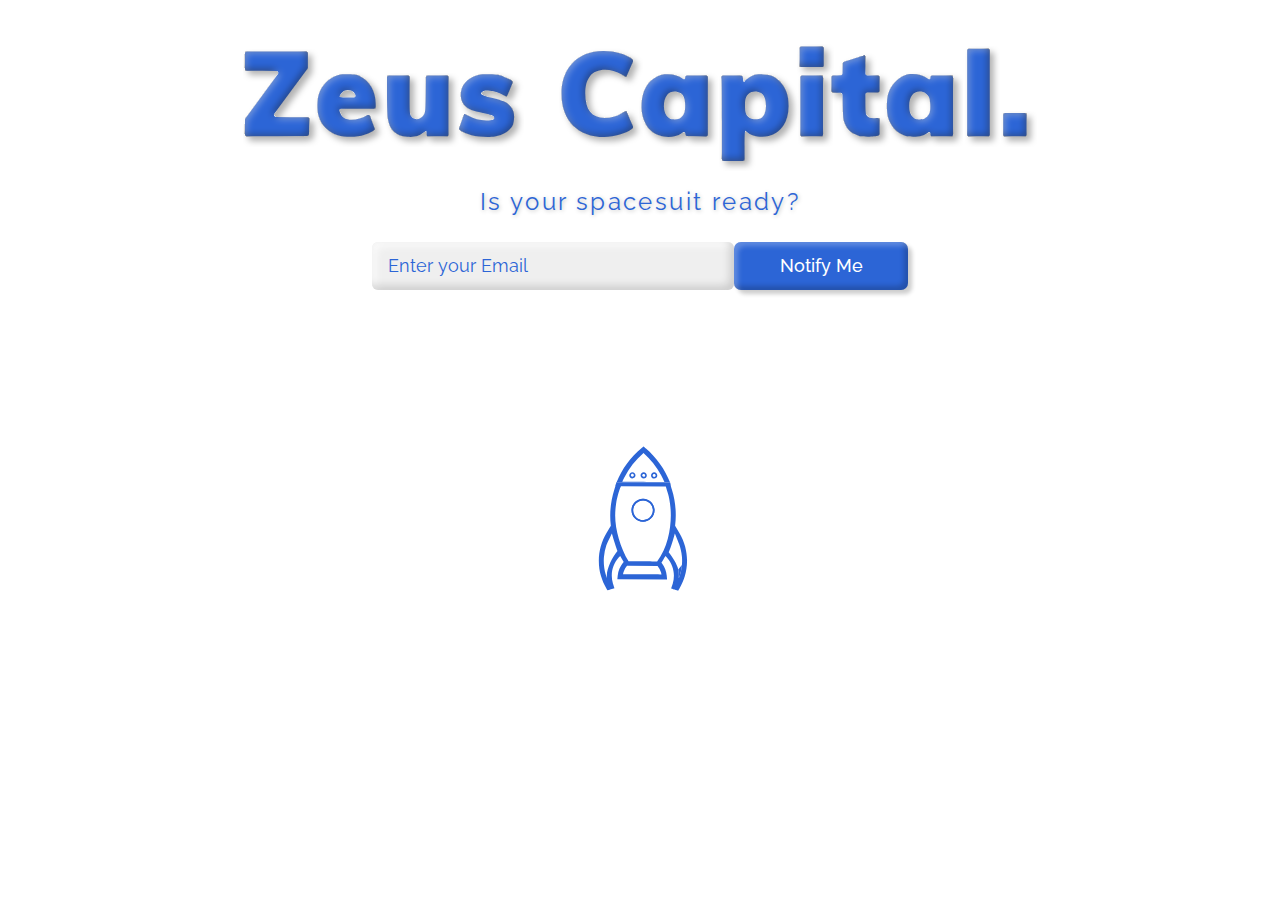
==== _freedom/index.html @ 9da38e13 "Firebase Files Live Host" ====
<!DOCTYPE html>
<html lang="en">
<head>
    <meta charset="UTF-8">
    <meta http-equiv="X-UA-Compatible" content="IE=edge">
    <meta name="viewport" content="width=device-width, initial-scale=1.0">
    <link rel="shortcut icon" href="./assets/Group35.png" type="image/x-icon">
    <link rel="preload" href="./css/main.css" as="style">
    <link rel="preload" href="./js/animation.js" as="script">
    <link rel="stylesheet" href="./css/main.css">
    <title>Zeus capital</title>
</head>
<body>
    <div class="main-content">
        <div class="zeus-container">
            <svg id="zeus-svg" width="315" height="285" viewBox="0 0 315 285" fill="none" xmlns="http://www.w3.org/2000/svg">
                <path d="M81.0635 186.89L66.1123 168.735L54.365 153.784L0.967896 87.5712L63.9764 1.06794L249.798 0L263.681 19.2229L275.429 36.31L311.739 87.5712L230.575 187.958L215.624 207.181L156.887 279.801L97.0826 207.181L81.0635 186.89Z" fill="white"/>
                <g filter="url(#filter0_dii_10_406)">
                <path d="M55.6744 92.7439L81.4701 124.559C82.6415 126.003 82.5968 128.083 81.3645 129.476L63.7704 149.365C62.2097 151.129 59.4372 151.066 57.9586 149.233L13.2393 93.7808C12.1589 92.4411 12.1123 90.5431 13.1255 89.1519L68.5424 13.0711C69.2541 12.0941 70.3875 11.5134 71.5962 11.5064L239.551 10.5412C240.78 10.5341 241.937 11.1216 242.657 12.1183L252.474 25.7112C253.557 27.211 253.405 29.2726 252.112 30.5967L139.939 145.528C137.622 147.903 139.242 151.899 142.558 151.989L204.042 153.674C205.247 153.707 206.396 153.167 207.14 152.219L254.564 91.7766C255.607 90.4477 255.649 88.5906 254.667 87.2162L243.345 71.3652C242.281 69.8755 242.428 67.8391 243.696 66.5185L262.023 47.4284C263.677 45.7051 266.492 45.9148 267.873 47.8642L297.123 89.1588C298.108 90.5494 298.048 92.4253 296.977 93.7505L224.886 182.915C224.158 183.816 223.059 184.336 221.9 184.328L87.2541 183.366C86.1267 183.358 85.0609 182.85 84.3441 181.98L73.8273 169.209C72.5892 167.706 72.6862 165.511 74.052 164.122L184.776 51.568C187.143 49.1621 185.438 45.0946 182.064 45.0946H87.4633C86.2177 45.0946 85.051 45.7042 84.3397 46.7267L55.5064 88.1746C54.5389 89.5653 54.6074 91.4281 55.6744 92.7439Z" fill="#2C65D6"/>
                <path d="M142.652 202.117H108.351C105.136 202.117 103.37 205.858 105.414 208.341L152.628 265.672C154.159 267.531 157.01 267.518 158.524 265.646L204.895 208.315C206.907 205.827 205.136 202.117 201.936 202.117H168.305C167.137 202.117 166.034 202.653 165.313 203.571L158.55 212.179C157.037 214.104 154.126 214.12 152.592 212.212L145.618 203.538C144.895 202.639 143.805 202.117 142.652 202.117Z" fill="#2C65D6"/>
                </g>
                <defs>
                <filter id="filter0_dii_10_406" x="4.78608" y="2.93104" width="310.16" height="281.25" filterUnits="userSpaceOnUse" color-interpolation-filters="sRGB">
                <feFlood flood-opacity="0" result="BackgroundImageFix"/>
                <feColorMatrix in="SourceAlpha" type="matrix" values="0 0 0 0 0 0 0 0 0 0 0 0 0 0 0 0 0 0 127 0" result="hardAlpha"/>
                <feOffset dx="5.70753" dy="5.70753"/>
                <feGaussianBlur stdDeviation="5.70753"/>
                <feComposite in2="hardAlpha" operator="out"/>
                <feColorMatrix type="matrix" values="0 0 0 0 0 0 0 0 0 0 0 0 0 0 0 0 0 0 0.47 0"/>
                <feBlend mode="normal" in2="BackgroundImageFix" result="effect1_dropShadow_10_406"/>
                <feBlend mode="normal" in="SourceGraphic" in2="effect1_dropShadow_10_406" result="shape"/>
                <feColorMatrix in="SourceAlpha" type="matrix" values="0 0 0 0 0 0 0 0 0 0 0 0 0 0 0 0 0 0 127 0" result="hardAlpha"/>
                <feOffset dx="7.61003" dy="7.61003"/>
                <feGaussianBlur stdDeviation="3.80502"/>
                <feComposite in2="hardAlpha" operator="arithmetic" k2="-1" k3="1"/>
                <feColorMatrix type="matrix" values="0 0 0 0 1 0 0 0 0 1 0 0 0 0 1 0 0 0 0.43 0"/>
                <feBlend mode="normal" in2="shape" result="effect2_innerShadow_10_406"/>
                <feColorMatrix in="SourceAlpha" type="matrix" values="0 0 0 0 0 0 0 0 0 0 0 0 0 0 0 0 0 0 127 0" result="hardAlpha"/>
                <feOffset dx="-7.61003" dy="-7.61003"/>
                <feGaussianBlur stdDeviation="3.80502"/>
                <feComposite in2="hardAlpha" operator="arithmetic" k2="-1" k3="1"/>
                <feColorMatrix type="matrix" values="0 0 0 0 0 0 0 0 0 0 0 0 0 0 0 0 0 0 0.25 0"/>
                <feBlend mode="normal" in2="effect2_innerShadow_10_406" result="effect3_innerShadow_10_406"/>
                </filter>
                </defs>
            </svg>
        </div>
        <div class="text-part">
            <div class="logo">
                <svg id="capital" width="807" height="129" viewBox="0 0 807 129" fill="none" xmlns="http://www.w3.org/2000/svg">
                    <g filter="url(#filter0_dii_2_280)">
                    <path d="M565.808 13.0613V21.4756C565.808 22.5802 566.703 23.4756 567.808 23.4756H578.017H588.227C589.332 23.4756 590.227 22.5802 590.227 21.4756V13.0613V4.64707C590.227 3.5425 589.332 2.64707 588.227 2.64707H578.017H567.808C566.703 2.64707 565.808 3.5425 565.808 4.64707V13.0613Z" fill="#2C65D6"/>
                    </g>
                    <g filter="url(#filter1_dii_2_280)">
                    <path d="M736.025 49.3314V91.8613C736.025 92.9659 736.921 93.8613 738.025 93.8613H747.517H757.009C758.113 93.8613 759.009 92.9659 759.009 91.8613V49.3314V6.80147C759.009 5.69689 758.113 4.80146 757.009 4.80146H747.517H738.025C736.921 4.80146 736.025 5.69689 736.025 6.80146V49.3314Z" fill="#2C65D6"/>
                    </g>
                    <g filter="url(#filter2_dii_2_280)">
                    <path d="M355.726 8.10387C335.759 12.3414 323.765 28.286 323.765 50.4791C323.765 77.628 340.499 94.5781 367.289 94.5781C377.201 94.5781 389.985 90.7715 395.3 86.1749L395.709 85.8401C396.402 85.2734 396.634 84.3155 396.277 83.4947L393.289 76.6225C391.35 72.0977 389.626 68.2911 389.482 68.1475C389.339 68.0038 387.328 69.0093 385.029 70.374C379.499 73.7496 374.184 75.1861 367.576 75.1861C354.361 75.1861 347.897 66.9983 347.897 50.4073C347.897 42.2914 349.19 37.4793 352.494 32.9544C358.383 24.7667 372.891 23.9766 385.101 31.0871C386.688 32.0293 388.138 32.8004 388.931 33.1638C389.324 33.3441 389.652 33.1741 389.831 32.7798C390.402 31.5153 391.78 28.4301 393.289 24.9103L396.277 18.0381C396.634 17.2174 396.402 16.2595 395.709 15.6928L395.3 15.3579C387.04 8.46298 369.444 5.23097 355.726 8.10387Z" fill="#2C65D6"/>
                    </g>
                    <g filter="url(#filter3_dii_2_280)">
                    <path d="M2 17.3704V25.0824C2 26.1807 2.88571 27.0735 3.984 27.0823L19.9556 27.2101L34.0167 27.3788C35.6449 27.3983 36.5686 29.2515 35.604 30.5634L19.9556 51.8452L2.45295 75.7444C2.20515 76.0828 2.06999 76.4905 2.06658 76.9098L2 85.099V91.8525C2 92.9605 2.90082 93.8574 4.00883 93.8525L34.5356 93.7177L65.0573 93.5151C66.1389 93.5079 67.0189 92.642 67.0435 91.5606L67.2148 84.0216L67.3845 76.499C67.4097 75.383 66.5164 74.4624 65.4001 74.4539L48.3973 74.3256L33.3434 74.1545C31.7128 74.136 30.7886 72.2786 31.7572 70.9667L47.6791 49.4032L65.5309 25.2259C65.7849 24.8819 65.922 24.4655 65.922 24.0379V16.2212V9.67436C65.922 8.56979 65.0266 7.67436 63.922 7.67436H33.961H4C2.89543 7.67436 2 8.56979 2 9.67436V17.3704Z" fill="#2C65D6"/>
                    </g>
                    <g filter="url(#filter4_dii_2_280)">
                    <path d="M620.607 14.9287L611.019 18.0828C610.221 18.3453 609.672 19.0781 609.645 19.9175L609.475 25.1275L609.32 29.8743C609.286 30.9229 608.447 31.7668 607.399 31.8076L603.729 31.9506L600.05 32.0921C598.976 32.1334 598.127 33.016 598.127 34.0906V40.713V47.3353C598.127 48.4099 598.976 49.2925 600.05 49.3338L603.729 49.4753L607.387 49.6178C608.44 49.6589 609.281 50.5101 609.309 51.5637L609.619 63.337C609.978 76.1214 610.121 77.2706 611.845 80.9335C614.502 86.6793 617.016 89.1931 622.403 91.8506C626.928 94.0771 627.574 94.2207 635.116 94.2207C639.497 94.1489 643.878 93.7898 645.027 93.287L645.779 92.953C646.501 92.632 646.966 91.9158 646.966 91.1254V83.591V77.1043C646.966 75.8489 645.823 74.9039 644.59 75.14L643.591 75.3314C639.209 76.1214 634.613 74.6132 633.392 71.8839C632.961 70.8066 632.602 65.9945 632.602 59.7459V51.3317C632.602 50.2271 633.497 49.3317 634.602 49.3317H639.784H644.966C646.071 49.3317 646.966 48.4362 646.966 47.3317V40.713V34.0943C646.966 32.9897 646.071 32.0943 644.966 32.0943H639.784H634.602C633.497 32.0943 632.602 31.1988 632.602 30.0943V21.68C632.602 15.9342 632.386 11.2657 632.099 11.3376C631.74 11.4094 626.64 12.9895 620.607 14.9287Z" fill="#2C65D6"/>
                    </g>
                    <g filter="url(#filter5_dii_2_280)">
                    <path d="M95.5124 32.0214C86.6783 35.3253 80.5015 41.5738 77.2695 50.5516C75.2585 56.2256 75.1149 67.2863 76.9822 73.3912C79.7833 82.7281 86.7501 89.6231 96.4461 92.6396C103.987 95.0098 115.982 94.8661 123.451 92.2805C129.844 90.054 134.368 87.5402 133.937 86.3911C133.794 85.9601 132.429 82.2972 130.921 78.3469L129.127 73.4005C128.686 72.1863 127.228 71.7018 126.148 72.4111L125.75 72.673C119.573 76.9105 108.153 78.3469 103.269 75.474C100.684 73.9658 98.7444 71.1647 97.9544 67.789C97.7332 66.7939 98.4905 65.8498 99.51 65.8498H116.197H132.871C133.976 65.8498 134.871 64.9544 134.871 63.8498V60.6068C134.871 48.2533 128.838 37.6954 119.142 33.027C115.623 31.375 114.043 31.0159 107.219 30.8723C100.755 30.6568 98.6008 30.8723 95.5124 32.0214ZM112.391 48.8279C113.253 49.6898 114.186 51.2699 114.402 52.3472C114.657 53.3687 113.885 54.3582 112.832 54.3582H106.573C101.043 54.3582 98.2417 54.0709 98.2417 53.5682C98.2417 51.9163 100.755 48.6124 102.838 47.5351C105.711 46.0986 110.308 46.6732 112.391 48.8279Z" fill="#2C65D6"/>
                    </g>
                    <g filter="url(#filter6_dii_2_280)">
                    <path d="M237.434 32.0212C232.263 33.745 229.031 35.756 225.799 39.2753C219.407 46.3857 219.981 58.6674 227.02 63.9822C230.467 66.6397 233.771 67.8607 242.821 69.8717C252.301 71.9545 254.528 72.7446 255.174 74.3247C256.108 76.6948 253.666 77.7003 247.058 77.6285C240.02 77.5567 234.92 76.2639 229.031 73.0319C227.322 72.0635 225.839 71.3211 225.263 71.0911C225.098 71.0252 224.968 71.0917 224.896 71.2541C223.978 73.3224 219.622 85.7075 219.622 86.3909C219.622 87.6837 226.876 91.3466 232.335 92.7112C238.655 94.3632 250.003 94.9377 255.964 93.9322C264.655 92.4239 270.975 88.4737 273.992 82.7997C275.5 79.855 276.003 72.9601 274.925 69.1535C273.776 64.9159 270.041 60.6784 265.804 58.6674C263.865 57.7337 258.047 55.9381 252.732 54.6453C241.672 51.9161 239.876 50.6951 243.683 48.1813C245.191 47.1758 246.627 47.0321 250.937 47.3913C255.964 47.7504 259.699 49.115 267.815 53.4243C268.102 53.568 269.682 50.2642 271.334 46.0266L273.875 39.7049C274.201 38.8937 273.962 37.9648 273.285 37.4112L272.843 37.0488C271.981 36.3306 268.605 34.7505 265.373 33.4577C260.13 31.3748 258.55 31.1594 250.506 30.8721C243.18 30.6566 240.81 30.8721 237.434 32.0212Z" fill="#2C65D6"/>
                    </g>
                    <g filter="url(#filter7_dii_2_280)">
                    <path d="M420.581 33.3847C411.244 38.1968 406.001 47.3901 405.139 60.4617C404.421 71.7379 408.156 82.2958 414.835 88.1852C423.095 95.4393 437.029 96.5884 445.863 90.6272L447.171 89.7464C448.16 89.0799 449.501 89.7254 449.598 90.9145L449.663 91.7008C449.748 92.7229 450.593 93.5149 451.618 93.5344L461.161 93.7155L470.399 93.8921C471.518 93.9135 472.437 93.012 472.437 91.8924V62.9755V34.0919C472.437 32.9873 471.542 32.0919 470.437 32.0919H460.946H451.454C450.349 32.0919 449.454 32.9873 449.454 34.0919V34.6775C449.454 35.7065 448.274 36.2893 447.457 35.6643L447.012 35.3239C442.846 32.1637 437.891 30.6554 431.57 30.6554C426.399 30.6554 425.393 30.8709 420.581 33.3847ZM444.642 49.9038C447.802 51.7712 449.454 56.0806 449.454 62.4728C449.454 68.9368 448.377 71.9533 445.216 74.6826C443.277 76.3345 442.2 76.6218 438.681 76.6218C435.018 76.6218 434.084 76.3345 432.001 74.4671C426.758 69.9423 426.327 57.3016 431.211 51.4839C434.299 47.821 439.973 47.1746 444.642 49.9038Z" fill="#2C65D6"/>
                    </g>
                    <g filter="url(#filter8_dii_2_280)">
                    <path d="M519.05 31.6629C515.603 32.9557 510.719 36.2595 510.216 37.5523C509.641 39.1324 508.349 38.7015 508.349 36.9059C508.349 36.0441 508.133 34.6076 507.918 33.6739C507.487 32.0938 507.271 32.0938 496.642 32.0938H488.196C486.971 32.0938 486.034 33.1842 486.218 34.3947L486.371 35.3977C486.586 37.2651 486.802 56.8008 486.802 78.8503V116.999C486.802 118.104 487.697 118.999 488.802 118.999H498.293H507.785C508.89 118.999 509.785 118.104 509.785 116.999V103.557C509.785 95.0821 510.072 88.1154 510.36 88.1154C510.719 88.1154 511.581 88.7618 512.227 89.48C515.962 93.5739 526.448 95.5131 534.205 93.5739C547.061 90.3419 554.387 79.353 554.53 63.3366C554.602 52.3478 552.017 45.0219 545.84 38.4142C540.669 32.8839 536.647 31.1601 528.459 30.8728C523.862 30.7292 520.774 31.0165 519.05 31.6629ZM526.52 49.9058C533.343 53.9279 533.271 71.9553 526.376 75.4746C523.359 77.0547 517.829 76.9111 515.028 75.1873C511.293 72.9608 510.216 70.0161 510.216 62.6184C510.216 55.8671 511.006 53.2096 513.951 50.5522C517.039 47.7511 522.354 47.4638 526.52 49.9058Z" fill="#2C65D6"/>
                    </g>
                    <g filter="url(#filter9_dii_2_280)">
                    <path d="M672.319 31.9506C664.705 35.039 658.385 42.2212 655.728 50.7681C654.004 56.4421 654.076 69.8729 655.871 75.1877C658.601 83.4473 663.413 88.9777 670.667 92.3533C673.971 93.8616 675.694 94.2207 681.081 94.2207C688.048 94.2207 692.07 93.0715 696.379 89.8395L696.414 89.8127C697.334 89.0939 698.678 89.7494 698.678 90.9169V91.8616C698.678 92.9662 699.573 93.8616 700.678 93.8616H710.169H719.661C720.765 93.8616 721.661 92.9662 721.661 91.8616V62.9779V34.0943C721.661 32.9897 720.765 32.0943 719.661 32.0943H710.169H700.678C699.573 32.0943 698.678 32.9897 698.678 34.0943V34.6799C698.678 35.7089 697.498 36.2917 696.681 35.6667L696.236 35.3263C690.274 30.7296 679.142 29.2214 672.319 31.9506ZM693.578 49.9781C697.241 52.5637 698.175 54.7183 698.534 61.1105C698.893 68.3646 698.031 71.453 694.655 74.4695C692.501 76.3369 691.639 76.6242 687.904 76.6242C684.169 76.6242 683.307 76.3369 681.153 74.3977C678.136 71.8121 677.131 68.6519 677.131 62.2597C677.203 52.851 682.015 47.3206 689.341 48.3261C690.705 48.5416 692.644 49.2598 693.578 49.9781Z" fill="#2C65D6"/>
                    </g>
                    <g filter="url(#filter10_dii_2_280)">
                    <path d="M146.363 51.2699C146.363 61.8996 146.722 72.6012 147.153 75.1149C149.093 87.3966 155.126 93.2142 166.976 94.2915C173.512 94.9379 178.612 93.717 182.705 90.5568C184.429 89.1921 186.009 88.1148 186.225 88.1148C186.44 88.1148 186.584 89.4076 186.584 90.9877V91.8606C186.584 92.9652 187.479 93.8606 188.584 93.8606H197.716H206.849C207.953 93.8606 208.849 92.9652 208.849 91.8606V62.9769V34.0933C208.849 32.9887 207.953 32.0933 206.849 32.0933H197.429H187.914C186.819 32.0933 185.927 32.9745 185.914 34.0699L185.722 50.5517C185.507 67.6454 185.363 69.2973 184.07 71.5956C180.766 77.2696 173.153 78.1315 170.639 73.0321C169.49 70.8056 169.346 68.1482 169.346 51.2699V34.0933C169.346 32.9887 168.451 32.0933 167.346 32.0933H157.855H148.363C147.259 32.0933 146.363 32.9887 146.363 34.0933V51.2699Z" fill="#2C65D6"/>
                    </g>
                    <g filter="url(#filter11_dii_2_280)">
                    <path d="M566.524 62.9777V91.8613C566.524 92.9659 567.42 93.8613 568.524 93.8613H578.016H587.508C588.612 93.8613 589.508 92.9659 589.508 91.8613V62.9777V34.094C589.508 32.9894 588.612 32.094 587.508 32.094H578.016H568.524C567.42 32.094 566.524 32.9894 566.524 34.094V62.9777Z" fill="#2C65D6"/>
                    </g>
                    <g filter="url(#filter12_dii_2_280)">
                    <path d="M772.656 82.0106V91.8613C772.656 92.9659 773.552 93.8613 774.656 93.8613H784.507H794.358C795.462 93.8613 796.358 92.9659 796.358 91.8613V82.0106V72.1599C796.358 71.0553 795.462 70.1599 794.358 70.1599H784.507H774.656C773.552 70.1599 772.656 71.0553 772.656 72.1599V82.0106Z" fill="#2C65D6"/>
                    </g>
                    <defs>
                    <filter id="filter0_dii_2_280" x="563.808" y="0.647095" width="36.4197" height="32.8285" filterUnits="userSpaceOnUse" color-interpolation-filters="sRGB">
                    <feFlood flood-opacity="0" result="BackgroundImageFix"/>
                    <feColorMatrix in="SourceAlpha" type="matrix" values="0 0 0 0 0 0 0 0 0 0 0 0 0 0 0 0 0 0 127 0" result="hardAlpha"/>
                    <feOffset dx="4" dy="4"/>
                    <feGaussianBlur stdDeviation="3"/>
                    <feComposite in2="hardAlpha" operator="out"/>
                    <feColorMatrix type="matrix" values="0 0 0 0 0 0 0 0 0 0 0 0 0 0 0 0 0 0 0.3 0"/>
                    <feBlend mode="normal" in2="BackgroundImageFix" result="effect1_dropShadow_2_280"/>
                    <feBlend mode="normal" in="SourceGraphic" in2="effect1_dropShadow_2_280" result="shape"/>
                    <feColorMatrix in="SourceAlpha" type="matrix" values="0 0 0 0 0 0 0 0 0 0 0 0 0 0 0 0 0 0 127 0" result="hardAlpha"/>
                    <feOffset dx="2" dy="2"/>
                    <feGaussianBlur stdDeviation="4"/>
                    <feComposite in2="hardAlpha" operator="arithmetic" k2="-1" k3="1"/>
                    <feColorMatrix type="matrix" values="0 0 0 0 1 0 0 0 0 1 0 0 0 0 1 0 0 0 0.4 0"/>
                    <feBlend mode="normal" in2="shape" result="effect2_innerShadow_2_280"/>
                    <feColorMatrix in="SourceAlpha" type="matrix" values="0 0 0 0 0 0 0 0 0 0 0 0 0 0 0 0 0 0 127 0" result="hardAlpha"/>
                    <feOffset dx="-2" dy="-2"/>
                    <feGaussianBlur stdDeviation="4"/>
                    <feComposite in2="hardAlpha" operator="arithmetic" k2="-1" k3="1"/>
                    <feColorMatrix type="matrix" values="0 0 0 0 0 0 0 0 0 0 0 0 0 0 0 0 0 0 0.4 0"/>
                    <feBlend mode="normal" in2="effect2_innerShadow_2_280" result="effect3_innerShadow_2_280"/>
                    </filter>
                    <filter id="filter1_dii_2_280" x="734.025" y="2.80151" width="34.9832" height="101.06" filterUnits="userSpaceOnUse" color-interpolation-filters="sRGB">
                    <feFlood flood-opacity="0" result="BackgroundImageFix"/>
                    <feColorMatrix in="SourceAlpha" type="matrix" values="0 0 0 0 0 0 0 0 0 0 0 0 0 0 0 0 0 0 127 0" result="hardAlpha"/>
                    <feOffset dx="4" dy="4"/>
                    <feGaussianBlur stdDeviation="3"/>
                    <feComposite in2="hardAlpha" operator="out"/>
                    <feColorMatrix type="matrix" values="0 0 0 0 0 0 0 0 0 0 0 0 0 0 0 0 0 0 0.3 0"/>
                    <feBlend mode="normal" in2="BackgroundImageFix" result="effect1_dropShadow_2_280"/>
                    <feBlend mode="normal" in="SourceGraphic" in2="effect1_dropShadow_2_280" result="shape"/>
                    <feColorMatrix in="SourceAlpha" type="matrix" values="0 0 0 0 0 0 0 0 0 0 0 0 0 0 0 0 0 0 127 0" result="hardAlpha"/>
                    <feOffset dx="2" dy="2"/>
                    <feGaussianBlur stdDeviation="4"/>
                    <feComposite in2="hardAlpha" operator="arithmetic" k2="-1" k3="1"/>
                    <feColorMatrix type="matrix" values="0 0 0 0 1 0 0 0 0 1 0 0 0 0 1 0 0 0 0.4 0"/>
                    <feBlend mode="normal" in2="shape" result="effect2_innerShadow_2_280"/>
                    <feColorMatrix in="SourceAlpha" type="matrix" values="0 0 0 0 0 0 0 0 0 0 0 0 0 0 0 0 0 0 127 0" result="hardAlpha"/>
                    <feOffset dx="-2" dy="-2"/>
                    <feGaussianBlur stdDeviation="4"/>
                    <feComposite in2="hardAlpha" operator="arithmetic" k2="-1" k3="1"/>
                    <feColorMatrix type="matrix" values="0 0 0 0 0 0 0 0 0 0 0 0 0 0 0 0 0 0 0.4 0"/>
                    <feBlend mode="normal" in2="effect2_innerShadow_2_280" result="effect3_innerShadow_2_280"/>
                    </filter>
                    <filter id="filter2_dii_2_280" x="321.765" y="5.05566" width="84.678" height="99.5225" filterUnits="userSpaceOnUse" color-interpolation-filters="sRGB">
                    <feFlood flood-opacity="0" result="BackgroundImageFix"/>
                    <feColorMatrix in="SourceAlpha" type="matrix" values="0 0 0 0 0 0 0 0 0 0 0 0 0 0 0 0 0 0 127 0" result="hardAlpha"/>
                    <feOffset dx="4" dy="4"/>
                    <feGaussianBlur stdDeviation="3"/>
                    <feComposite in2="hardAlpha" operator="out"/>
                    <feColorMatrix type="matrix" values="0 0 0 0 0 0 0 0 0 0 0 0 0 0 0 0 0 0 0.3 0"/>
                    <feBlend mode="normal" in2="BackgroundImageFix" result="effect1_dropShadow_2_280"/>
                    <feBlend mode="normal" in="SourceGraphic" in2="effect1_dropShadow_2_280" result="shape"/>
                    <feColorMatrix in="SourceAlpha" type="matrix" values="0 0 0 0 0 0 0 0 0 0 0 0 0 0 0 0 0 0 127 0" result="hardAlpha"/>
                    <feOffset dx="2" dy="2"/>
                    <feGaussianBlur stdDeviation="4"/>
                    <feComposite in2="hardAlpha" operator="arithmetic" k2="-1" k3="1"/>
                    <feColorMatrix type="matrix" values="0 0 0 0 1 0 0 0 0 1 0 0 0 0 1 0 0 0 0.4 0"/>
                    <feBlend mode="normal" in2="shape" result="effect2_innerShadow_2_280"/>
                    <feColorMatrix in="SourceAlpha" type="matrix" values="0 0 0 0 0 0 0 0 0 0 0 0 0 0 0 0 0 0 127 0" result="hardAlpha"/>
                    <feOffset dx="-2" dy="-2"/>
                    <feGaussianBlur stdDeviation="4"/>
                    <feComposite in2="hardAlpha" operator="arithmetic" k2="-1" k3="1"/>
                    <feColorMatrix type="matrix" values="0 0 0 0 0 0 0 0 0 0 0 0 0 0 0 0 0 0 0.4 0"/>
                    <feBlend mode="normal" in2="effect2_innerShadow_2_280" result="effect3_innerShadow_2_280"/>
                    </filter>
                    <filter id="filter3_dii_2_280" x="0" y="5.67432" width="77.385" height="98.1782" filterUnits="userSpaceOnUse" color-interpolation-filters="sRGB">
                    <feFlood flood-opacity="0" result="BackgroundImageFix"/>
                    <feColorMatrix in="SourceAlpha" type="matrix" values="0 0 0 0 0 0 0 0 0 0 0 0 0 0 0 0 0 0 127 0" result="hardAlpha"/>
                    <feOffset dx="4" dy="4"/>
                    <feGaussianBlur stdDeviation="3"/>
                    <feComposite in2="hardAlpha" operator="out"/>
                    <feColorMatrix type="matrix" values="0 0 0 0 0 0 0 0 0 0 0 0 0 0 0 0 0 0 0.3 0"/>
                    <feBlend mode="normal" in2="BackgroundImageFix" result="effect1_dropShadow_2_280"/>
                    <feBlend mode="normal" in="SourceGraphic" in2="effect1_dropShadow_2_280" result="shape"/>
                    <feColorMatrix in="SourceAlpha" type="matrix" values="0 0 0 0 0 0 0 0 0 0 0 0 0 0 0 0 0 0 127 0" result="hardAlpha"/>
                    <feOffset dx="2" dy="2"/>
                    <feGaussianBlur stdDeviation="4"/>
                    <feComposite in2="hardAlpha" operator="arithmetic" k2="-1" k3="1"/>
                    <feColorMatrix type="matrix" values="0 0 0 0 1 0 0 0 0 1 0 0 0 0 1 0 0 0 0.4 0"/>
                    <feBlend mode="normal" in2="shape" result="effect2_innerShadow_2_280"/>
                    <feColorMatrix in="SourceAlpha" type="matrix" values="0 0 0 0 0 0 0 0 0 0 0 0 0 0 0 0 0 0 127 0" result="hardAlpha"/>
                    <feOffset dx="-2" dy="-2"/>
                    <feGaussianBlur stdDeviation="4"/>
                    <feComposite in2="hardAlpha" operator="arithmetic" k2="-1" k3="1"/>
                    <feColorMatrix type="matrix" values="0 0 0 0 0 0 0 0 0 0 0 0 0 0 0 0 0 0 0.4 0"/>
                    <feBlend mode="normal" in2="effect2_innerShadow_2_280" result="effect3_innerShadow_2_280"/>
                    </filter>
                    <filter id="filter4_dii_2_280" x="596.127" y="9.33679" width="60.8394" height="94.8839" filterUnits="userSpaceOnUse" color-interpolation-filters="sRGB">
                    <feFlood flood-opacity="0" result="BackgroundImageFix"/>
                    <feColorMatrix in="SourceAlpha" type="matrix" values="0 0 0 0 0 0 0 0 0 0 0 0 0 0 0 0 0 0 127 0" result="hardAlpha"/>
                    <feOffset dx="4" dy="4"/>
                    <feGaussianBlur stdDeviation="3"/>
                    <feComposite in2="hardAlpha" operator="out"/>
                    <feColorMatrix type="matrix" values="0 0 0 0 0 0 0 0 0 0 0 0 0 0 0 0 0 0 0.3 0"/>
                    <feBlend mode="normal" in2="BackgroundImageFix" result="effect1_dropShadow_2_280"/>
                    <feBlend mode="normal" in="SourceGraphic" in2="effect1_dropShadow_2_280" result="shape"/>
                    <feColorMatrix in="SourceAlpha" type="matrix" values="0 0 0 0 0 0 0 0 0 0 0 0 0 0 0 0 0 0 127 0" result="hardAlpha"/>
                    <feOffset dx="2" dy="2"/>
                    <feGaussianBlur stdDeviation="4"/>
                    <feComposite in2="hardAlpha" operator="arithmetic" k2="-1" k3="1"/>
                    <feColorMatrix type="matrix" values="0 0 0 0 1 0 0 0 0 1 0 0 0 0 1 0 0 0 0.4 0"/>
                    <feBlend mode="normal" in2="shape" result="effect2_innerShadow_2_280"/>
                    <feColorMatrix in="SourceAlpha" type="matrix" values="0 0 0 0 0 0 0 0 0 0 0 0 0 0 0 0 0 0 127 0" result="hardAlpha"/>
                    <feOffset dx="-2" dy="-2"/>
                    <feGaussianBlur stdDeviation="4"/>
                    <feComposite in2="hardAlpha" operator="arithmetic" k2="-1" k3="1"/>
                    <feColorMatrix type="matrix" values="0 0 0 0 0 0 0 0 0 0 0 0 0 0 0 0 0 0 0.4 0"/>
                    <feBlend mode="normal" in2="effect2_innerShadow_2_280" result="effect3_innerShadow_2_280"/>
                    </filter>
                    <filter id="filter5_dii_2_280" x="73.667" y="28.798" width="71.2041" height="75.5253" filterUnits="userSpaceOnUse" color-interpolation-filters="sRGB">
                    <feFlood flood-opacity="0" result="BackgroundImageFix"/>
                    <feColorMatrix in="SourceAlpha" type="matrix" values="0 0 0 0 0 0 0 0 0 0 0 0 0 0 0 0 0 0 127 0" result="hardAlpha"/>
                    <feOffset dx="4" dy="4"/>
                    <feGaussianBlur stdDeviation="3"/>
                    <feComposite in2="hardAlpha" operator="out"/>
                    <feColorMatrix type="matrix" values="0 0 0 0 0 0 0 0 0 0 0 0 0 0 0 0 0 0 0.3 0"/>
                    <feBlend mode="normal" in2="BackgroundImageFix" result="effect1_dropShadow_2_280"/>
                    <feBlend mode="normal" in="SourceGraphic" in2="effect1_dropShadow_2_280" result="shape"/>
                    <feColorMatrix in="SourceAlpha" type="matrix" values="0 0 0 0 0 0 0 0 0 0 0 0 0 0 0 0 0 0 127 0" result="hardAlpha"/>
                    <feOffset dx="2" dy="2"/>
                    <feGaussianBlur stdDeviation="4"/>
                    <feComposite in2="hardAlpha" operator="arithmetic" k2="-1" k3="1"/>
                    <feColorMatrix type="matrix" values="0 0 0 0 1 0 0 0 0 1 0 0 0 0 1 0 0 0 0.4 0"/>
                    <feBlend mode="normal" in2="shape" result="effect2_innerShadow_2_280"/>
                    <feColorMatrix in="SourceAlpha" type="matrix" values="0 0 0 0 0 0 0 0 0 0 0 0 0 0 0 0 0 0 127 0" result="hardAlpha"/>
                    <feOffset dx="-2" dy="-2"/>
                    <feGaussianBlur stdDeviation="4"/>
                    <feComposite in2="hardAlpha" operator="arithmetic" k2="-1" k3="1"/>
                    <feColorMatrix type="matrix" values="0 0 0 0 0 0 0 0 0 0 0 0 0 0 0 0 0 0 0.4 0"/>
                    <feBlend mode="normal" in2="effect2_innerShadow_2_280" result="effect3_innerShadow_2_280"/>
                    </filter>
                    <filter id="filter6_dii_2_280" x="217.622" y="28.7979" width="67.8794" height="75.6318" filterUnits="userSpaceOnUse" color-interpolation-filters="sRGB">
                    <feFlood flood-opacity="0" result="BackgroundImageFix"/>
                    <feColorMatrix in="SourceAlpha" type="matrix" values="0 0 0 0 0 0 0 0 0 0 0 0 0 0 0 0 0 0 127 0" result="hardAlpha"/>
                    <feOffset dx="4" dy="4"/>
                    <feGaussianBlur stdDeviation="3"/>
                    <feComposite in2="hardAlpha" operator="out"/>
                    <feColorMatrix type="matrix" values="0 0 0 0 0 0 0 0 0 0 0 0 0 0 0 0 0 0 0.3 0"/>
                    <feBlend mode="normal" in2="BackgroundImageFix" result="effect1_dropShadow_2_280"/>
                    <feBlend mode="normal" in="SourceGraphic" in2="effect1_dropShadow_2_280" result="shape"/>
                    <feColorMatrix in="SourceAlpha" type="matrix" values="0 0 0 0 0 0 0 0 0 0 0 0 0 0 0 0 0 0 127 0" result="hardAlpha"/>
                    <feOffset dx="2" dy="2"/>
                    <feGaussianBlur stdDeviation="4"/>
                    <feComposite in2="hardAlpha" operator="arithmetic" k2="-1" k3="1"/>
                    <feColorMatrix type="matrix" values="0 0 0 0 1 0 0 0 0 1 0 0 0 0 1 0 0 0 0.4 0"/>
                    <feBlend mode="normal" in2="shape" result="effect2_innerShadow_2_280"/>
                    <feColorMatrix in="SourceAlpha" type="matrix" values="0 0 0 0 0 0 0 0 0 0 0 0 0 0 0 0 0 0 127 0" result="hardAlpha"/>
                    <feOffset dx="-2" dy="-2"/>
                    <feGaussianBlur stdDeviation="4"/>
                    <feComposite in2="hardAlpha" operator="arithmetic" k2="-1" k3="1"/>
                    <feColorMatrix type="matrix" values="0 0 0 0 0 0 0 0 0 0 0 0 0 0 0 0 0 0 0.4 0"/>
                    <feBlend mode="normal" in2="effect2_innerShadow_2_280" result="effect3_innerShadow_2_280"/>
                    </filter>
                    <filter id="filter7_dii_2_280" x="403.052" y="28.6554" width="79.3853" height="75.7977" filterUnits="userSpaceOnUse" color-interpolation-filters="sRGB">
                    <feFlood flood-opacity="0" result="BackgroundImageFix"/>
                    <feColorMatrix in="SourceAlpha" type="matrix" values="0 0 0 0 0 0 0 0 0 0 0 0 0 0 0 0 0 0 127 0" result="hardAlpha"/>
                    <feOffset dx="4" dy="4"/>
                    <feGaussianBlur stdDeviation="3"/>
                    <feComposite in2="hardAlpha" operator="out"/>
                    <feColorMatrix type="matrix" values="0 0 0 0 0 0 0 0 0 0 0 0 0 0 0 0 0 0 0.3 0"/>
                    <feBlend mode="normal" in2="BackgroundImageFix" result="effect1_dropShadow_2_280"/>
                    <feBlend mode="normal" in="SourceGraphic" in2="effect1_dropShadow_2_280" result="shape"/>
                    <feColorMatrix in="SourceAlpha" type="matrix" values="0 0 0 0 0 0 0 0 0 0 0 0 0 0 0 0 0 0 127 0" result="hardAlpha"/>
                    <feOffset dx="2" dy="2"/>
                    <feGaussianBlur stdDeviation="4"/>
                    <feComposite in2="hardAlpha" operator="arithmetic" k2="-1" k3="1"/>
                    <feColorMatrix type="matrix" values="0 0 0 0 1 0 0 0 0 1 0 0 0 0 1 0 0 0 0.4 0"/>
                    <feBlend mode="normal" in2="shape" result="effect2_innerShadow_2_280"/>
                    <feColorMatrix in="SourceAlpha" type="matrix" values="0 0 0 0 0 0 0 0 0 0 0 0 0 0 0 0 0 0 127 0" result="hardAlpha"/>
                    <feOffset dx="-2" dy="-2"/>
                    <feGaussianBlur stdDeviation="4"/>
                    <feComposite in2="hardAlpha" operator="arithmetic" k2="-1" k3="1"/>
                    <feColorMatrix type="matrix" values="0 0 0 0 0 0 0 0 0 0 0 0 0 0 0 0 0 0 0.4 0"/>
                    <feBlend mode="normal" in2="effect2_innerShadow_2_280" result="effect3_innerShadow_2_280"/>
                    </filter>
                    <filter id="filter8_dii_2_280" x="484.195" y="28.8365" width="80.3369" height="100.162" filterUnits="userSpaceOnUse" color-interpolation-filters="sRGB">
                    <feFlood flood-opacity="0" result="BackgroundImageFix"/>
                    <feColorMatrix in="SourceAlpha" type="matrix" values="0 0 0 0 0 0 0 0 0 0 0 0 0 0 0 0 0 0 127 0" result="hardAlpha"/>
                    <feOffset dx="4" dy="4"/>
                    <feGaussianBlur stdDeviation="3"/>
                    <feComposite in2="hardAlpha" operator="out"/>
                    <feColorMatrix type="matrix" values="0 0 0 0 0 0 0 0 0 0 0 0 0 0 0 0 0 0 0.3 0"/>
                    <feBlend mode="normal" in2="BackgroundImageFix" result="effect1_dropShadow_2_280"/>
                    <feBlend mode="normal" in="SourceGraphic" in2="effect1_dropShadow_2_280" result="shape"/>
                    <feColorMatrix in="SourceAlpha" type="matrix" values="0 0 0 0 0 0 0 0 0 0 0 0 0 0 0 0 0 0 127 0" result="hardAlpha"/>
                    <feOffset dx="2" dy="2"/>
                    <feGaussianBlur stdDeviation="4"/>
                    <feComposite in2="hardAlpha" operator="arithmetic" k2="-1" k3="1"/>
                    <feColorMatrix type="matrix" values="0 0 0 0 1 0 0 0 0 1 0 0 0 0 1 0 0 0 0.4 0"/>
                    <feBlend mode="normal" in2="shape" result="effect2_innerShadow_2_280"/>
                    <feColorMatrix in="SourceAlpha" type="matrix" values="0 0 0 0 0 0 0 0 0 0 0 0 0 0 0 0 0 0 127 0" result="hardAlpha"/>
                    <feOffset dx="-2" dy="-2"/>
                    <feGaussianBlur stdDeviation="4"/>
                    <feComposite in2="hardAlpha" operator="arithmetic" k2="-1" k3="1"/>
                    <feColorMatrix type="matrix" values="0 0 0 0 0 0 0 0 0 0 0 0 0 0 0 0 0 0 0.4 0"/>
                    <feBlend mode="normal" in2="effect2_innerShadow_2_280" result="effect3_innerShadow_2_280"/>
                    </filter>
                    <filter id="filter9_dii_2_280" x="652.479" y="28.5911" width="79.1821" height="75.6296" filterUnits="userSpaceOnUse" color-interpolation-filters="sRGB">
                    <feFlood flood-opacity="0" result="BackgroundImageFix"/>
                    <feColorMatrix in="SourceAlpha" type="matrix" values="0 0 0 0 0 0 0 0 0 0 0 0 0 0 0 0 0 0 127 0" result="hardAlpha"/>
                    <feOffset dx="4" dy="4"/>
                    <feGaussianBlur stdDeviation="3"/>
                    <feComposite in2="hardAlpha" operator="out"/>
                    <feColorMatrix type="matrix" values="0 0 0 0 0 0 0 0 0 0 0 0 0 0 0 0 0 0 0.3 0"/>
                    <feBlend mode="normal" in2="BackgroundImageFix" result="effect1_dropShadow_2_280"/>
                    <feBlend mode="normal" in="SourceGraphic" in2="effect1_dropShadow_2_280" result="shape"/>
                    <feColorMatrix in="SourceAlpha" type="matrix" values="0 0 0 0 0 0 0 0 0 0 0 0 0 0 0 0 0 0 127 0" result="hardAlpha"/>
                    <feOffset dx="2" dy="2"/>
                    <feGaussianBlur stdDeviation="4"/>
                    <feComposite in2="hardAlpha" operator="arithmetic" k2="-1" k3="1"/>
                    <feColorMatrix type="matrix" values="0 0 0 0 1 0 0 0 0 1 0 0 0 0 1 0 0 0 0.4 0"/>
                    <feBlend mode="normal" in2="shape" result="effect2_innerShadow_2_280"/>
                    <feColorMatrix in="SourceAlpha" type="matrix" values="0 0 0 0 0 0 0 0 0 0 0 0 0 0 0 0 0 0 127 0" result="hardAlpha"/>
                    <feOffset dx="-2" dy="-2"/>
                    <feGaussianBlur stdDeviation="4"/>
                    <feComposite in2="hardAlpha" operator="arithmetic" k2="-1" k3="1"/>
                    <feColorMatrix type="matrix" values="0 0 0 0 0 0 0 0 0 0 0 0 0 0 0 0 0 0 0.4 0"/>
                    <feBlend mode="normal" in2="effect2_innerShadow_2_280" result="effect3_innerShadow_2_280"/>
                    </filter>
                    <filter id="filter10_dii_2_280" x="144.363" y="30.0933" width="74.4856" height="74.3657" filterUnits="userSpaceOnUse" color-interpolation-filters="sRGB">
                    <feFlood flood-opacity="0" result="BackgroundImageFix"/>
                    <feColorMatrix in="SourceAlpha" type="matrix" values="0 0 0 0 0 0 0 0 0 0 0 0 0 0 0 0 0 0 127 0" result="hardAlpha"/>
                    <feOffset dx="4" dy="4"/>
                    <feGaussianBlur stdDeviation="3"/>
                    <feComposite in2="hardAlpha" operator="out"/>
                    <feColorMatrix type="matrix" values="0 0 0 0 0 0 0 0 0 0 0 0 0 0 0 0 0 0 0.3 0"/>
                    <feBlend mode="normal" in2="BackgroundImageFix" result="effect1_dropShadow_2_280"/>
                    <feBlend mode="normal" in="SourceGraphic" in2="effect1_dropShadow_2_280" result="shape"/>
                    <feColorMatrix in="SourceAlpha" type="matrix" values="0 0 0 0 0 0 0 0 0 0 0 0 0 0 0 0 0 0 127 0" result="hardAlpha"/>
                    <feOffset dx="2" dy="2"/>
                    <feGaussianBlur stdDeviation="4"/>
                    <feComposite in2="hardAlpha" operator="arithmetic" k2="-1" k3="1"/>
                    <feColorMatrix type="matrix" values="0 0 0 0 1 0 0 0 0 1 0 0 0 0 1 0 0 0 0.4 0"/>
                    <feBlend mode="normal" in2="shape" result="effect2_innerShadow_2_280"/>
                    <feColorMatrix in="SourceAlpha" type="matrix" values="0 0 0 0 0 0 0 0 0 0 0 0 0 0 0 0 0 0 127 0" result="hardAlpha"/>
                    <feOffset dx="-2" dy="-2"/>
                    <feGaussianBlur stdDeviation="4"/>
                    <feComposite in2="hardAlpha" operator="arithmetic" k2="-1" k3="1"/>
                    <feColorMatrix type="matrix" values="0 0 0 0 0 0 0 0 0 0 0 0 0 0 0 0 0 0 0.4 0"/>
                    <feBlend mode="normal" in2="effect2_innerShadow_2_280" result="effect3_innerShadow_2_280"/>
                    </filter>
                    <filter id="filter11_dii_2_280" x="564.524" y="30.094" width="34.9832" height="73.7673" filterUnits="userSpaceOnUse" color-interpolation-filters="sRGB">
                    <feFlood flood-opacity="0" result="BackgroundImageFix"/>
                    <feColorMatrix in="SourceAlpha" type="matrix" values="0 0 0 0 0 0 0 0 0 0 0 0 0 0 0 0 0 0 127 0" result="hardAlpha"/>
                    <feOffset dx="4" dy="4"/>
                    <feGaussianBlur stdDeviation="3"/>
                    <feComposite in2="hardAlpha" operator="out"/>
                    <feColorMatrix type="matrix" values="0 0 0 0 0 0 0 0 0 0 0 0 0 0 0 0 0 0 0.3 0"/>
                    <feBlend mode="normal" in2="BackgroundImageFix" result="effect1_dropShadow_2_280"/>
                    <feBlend mode="normal" in="SourceGraphic" in2="effect1_dropShadow_2_280" result="shape"/>
                    <feColorMatrix in="SourceAlpha" type="matrix" values="0 0 0 0 0 0 0 0 0 0 0 0 0 0 0 0 0 0 127 0" result="hardAlpha"/>
                    <feOffset dx="2" dy="2"/>
                    <feGaussianBlur stdDeviation="4"/>
                    <feComposite in2="hardAlpha" operator="arithmetic" k2="-1" k3="1"/>
                    <feColorMatrix type="matrix" values="0 0 0 0 1 0 0 0 0 1 0 0 0 0 1 0 0 0 0.4 0"/>
                    <feBlend mode="normal" in2="shape" result="effect2_innerShadow_2_280"/>
                    <feColorMatrix in="SourceAlpha" type="matrix" values="0 0 0 0 0 0 0 0 0 0 0 0 0 0 0 0 0 0 127 0" result="hardAlpha"/>
                    <feOffset dx="-2" dy="-2"/>
                    <feGaussianBlur stdDeviation="4"/>
                    <feComposite in2="hardAlpha" operator="arithmetic" k2="-1" k3="1"/>
                    <feColorMatrix type="matrix" values="0 0 0 0 0 0 0 0 0 0 0 0 0 0 0 0 0 0 0.4 0"/>
                    <feBlend mode="normal" in2="effect2_innerShadow_2_280" result="effect3_innerShadow_2_280"/>
                    </filter>
                    <filter id="filter12_dii_2_280" x="770.656" y="68.1599" width="35.7014" height="35.7014" filterUnits="userSpaceOnUse" color-interpolation-filters="sRGB">
                    <feFlood flood-opacity="0" result="BackgroundImageFix"/>
                    <feColorMatrix in="SourceAlpha" type="matrix" values="0 0 0 0 0 0 0 0 0 0 0 0 0 0 0 0 0 0 127 0" result="hardAlpha"/>
                    <feOffset dx="4" dy="4"/>
                    <feGaussianBlur stdDeviation="3"/>
                    <feComposite in2="hardAlpha" operator="out"/>
                    <feColorMatrix type="matrix" values="0 0 0 0 0 0 0 0 0 0 0 0 0 0 0 0 0 0 0.3 0"/>
                    <feBlend mode="normal" in2="BackgroundImageFix" result="effect1_dropShadow_2_280"/>
                    <feBlend mode="normal" in="SourceGraphic" in2="effect1_dropShadow_2_280" result="shape"/>
                    <feColorMatrix in="SourceAlpha" type="matrix" values="0 0 0 0 0 0 0 0 0 0 0 0 0 0 0 0 0 0 127 0" result="hardAlpha"/>
                    <feOffset dx="2" dy="2"/>
                    <feGaussianBlur stdDeviation="4"/>
                    <feComposite in2="hardAlpha" operator="arithmetic" k2="-1" k3="1"/>
                    <feColorMatrix type="matrix" values="0 0 0 0 1 0 0 0 0 1 0 0 0 0 1 0 0 0 0.4 0"/>
                    <feBlend mode="normal" in2="shape" result="effect2_innerShadow_2_280"/>
                    <feColorMatrix in="SourceAlpha" type="matrix" values="0 0 0 0 0 0 0 0 0 0 0 0 0 0 0 0 0 0 127 0" result="hardAlpha"/>
                    <feOffset dx="-2" dy="-2"/>
                    <feGaussianBlur stdDeviation="4"/>
                    <feComposite in2="hardAlpha" operator="arithmetic" k2="-1" k3="1"/>
                    <feColorMatrix type="matrix" values="0 0 0 0 0 0 0 0 0 0 0 0 0 0 0 0 0 0 0.4 0"/>
                    <feBlend mode="normal" in2="effect2_innerShadow_2_280" result="effect3_innerShadow_2_280"/>
                    </filter>
                    </defs>
                </svg>
            </div>
            <span class="text-to-hide">
                Is your spacesuit ready?
            </span>
        </div>
        <div class="form-part">
            <form class="form">
                <input type="email" name="email" id="email" autocomplete="off" placeholder="Enter your Email" required>
                <svg id="letter" opacity='0' width="66" height="38" viewBox="0 0 77 49" fill="none" xmlns="http://www.w3.org/2000/svg">
                    <g filter="url(#filter0_ii_10_227)">
                    <rect x="2" y="1" width="72" height="48" rx="6" fill="#EFEFEF"/>
                    </g>
                    <g filter="url(#filter1_di_10_227)">
                    <path d="M71.5 4L38 26L4.5 4" stroke="#2C65D6" stroke-width="3" stroke-linecap="round" stroke-linejoin="round" shape-rendering="crispEdges"/>
                    </g>
                    <defs>
                    <filter id="filter0_ii_10_227" x="-2" y="-3" width="80" height="56" filterUnits="userSpaceOnUse" color-interpolation-filters="sRGB">
                    <feFlood flood-opacity="0" result="BackgroundImageFix"/>
                    <feBlend mode="normal" in="SourceGraphic" in2="BackgroundImageFix" result="shape"/>
                    <feColorMatrix in="SourceAlpha" type="matrix" values="0 0 0 0 0 0 0 0 0 0 0 0 0 0 0 0 0 0 127 0" result="hardAlpha"/>
                    <feOffset dx="4" dy="4"/>
                    <feGaussianBlur stdDeviation="4"/>
                    <feComposite in2="hardAlpha" operator="arithmetic" k2="-1" k3="1"/>
                    <feColorMatrix type="matrix" values="0 0 0 0 1 0 0 0 0 1 0 0 0 0 1 0 0 0 0.8 0"/>
                    <feBlend mode="normal" in2="shape" result="effect1_innerShadow_10_227"/>
                    <feColorMatrix in="SourceAlpha" type="matrix" values="0 0 0 0 0 0 0 0 0 0 0 0 0 0 0 0 0 0 127 0" result="hardAlpha"/>
                    <feOffset dx="-4" dy="-4"/>
                    <feGaussianBlur stdDeviation="4"/>
                    <feComposite in2="hardAlpha" operator="arithmetic" k2="-1" k3="1"/>
                    <feColorMatrix type="matrix" values="0 0 0 0 0 0 0 0 0 0 0 0 0 0 0 0 0 0 0.15 0"/>
                    <feBlend mode="normal" in2="effect1_innerShadow_10_227" result="effect2_innerShadow_10_227"/>
                    </filter>
                    <filter id="filter1_di_10_227" x="0.49983" y="0.499817" width="76.0003" height="31.0002" filterUnits="userSpaceOnUse" color-interpolation-filters="sRGB">
                    <feFlood flood-opacity="0" result="BackgroundImageFix"/>
                    <feColorMatrix in="SourceAlpha" type="matrix" values="0 0 0 0 0 0 0 0 0 0 0 0 0 0 0 0 0 0 127 0" result="hardAlpha"/>
                    <feOffset dx="0.5" dy="1"/>
                    <feGaussianBlur stdDeviation="1.5"/>
                    <feComposite in2="hardAlpha" operator="out"/>
                    <feColorMatrix type="matrix" values="0 0 0 0 0 0 0 0 0 0 0 0 0 0 0 0 0 0 0.25 0"/>
                    <feBlend mode="normal" in2="BackgroundImageFix" result="effect1_dropShadow_10_227"/>
                    <feBlend mode="normal" in="SourceGraphic" in2="effect1_dropShadow_10_227" result="shape"/>
                    <feColorMatrix in="SourceAlpha" type="matrix" values="0 0 0 0 0 0 0 0 0 0 0 0 0 0 0 0 0 0 127 0" result="hardAlpha"/>
                    <feOffset dx="1" dy="1"/>
                    <feGaussianBlur stdDeviation="2"/>
                    <feComposite in2="hardAlpha" operator="arithmetic" k2="-1" k3="1"/>
                    <feColorMatrix type="matrix" values="0 0 0 0 1 0 0 0 0 1 0 0 0 0 1 0 0 0 0.35 0"/>
                    <feBlend mode="normal" in2="shape" result="effect2_innerShadow_10_227"/>
                    </filter>
                    </defs>
                </svg>
                <input type="submit" value="Notify Me" id="submit">
            </form>
            <!-- <div class="rocket">
                <svg id="full-rocket" width="100v" height="100vh" viewBox="0 0 1440 200" fill="none" xmlns="http://www.w3.org/2000/svg">
                    <g id="Group 1">
                    <rect id="Rectangle36" x="701.22" y="150" width="43" height="900" fill="#B3C9F5"/>
                    <path id="Polygon1" d="M724.175 195.832C723.251 197.025 721.542 197.11 720.521 195.999C714.575 189.529 697.216 168.471 703.326 149C723.533 149 724.836 149 741.554 149C746.375 165.376 729.721 188.683 724.175 195.832Z" fill="#9CB5E9"/>
                    <path id="Polygon2" d="M723.746 178.997C723.173 179.735 722.116 179.788 721.483 179.1C717.802 175.094 707.054 162.056 710.837 150C723.348 150 724.155 150 734.507 150C737.491 160.139 727.18 174.57 723.746 178.997Z" fill="#7FAAFF"/>
                    <g id="rocket-head">
                    <path id="Vector" fill-rule="evenodd" clip-rule="evenodd" d="M754.849 46.2913L753.885 41.878C748.09 27.0133 738.576 13.6724 726.377 3.30694C726.377 3.30694 725.055 2.18682 723.998 1.28677C722.933 2.17256 721.6 3.2754 721.6 3.2754C709.287 13.5116 699.628 26.7449 693.672 41.55L692.129 46.0155L698.789 46.0155L749.202 46.2913L754.849 46.2913Z" fill="white"/>
                    <g id="Vector_2">
                    <path fill-rule="evenodd" clip-rule="evenodd" d="M724.167 30.2757C722.223 30.2642 720.632 31.8378 720.62 33.7836C720.61 35.7265 722.181 37.3131 724.128 37.3266C726.069 37.3361 727.662 35.7667 727.672 33.8217C727.683 31.8767 726.11 30.2872 724.167 30.2757ZM722.476 33.7943C722.471 34.7135 723.217 35.4674 724.138 35.4725C725.056 35.4771 725.812 34.7366 725.818 33.8138C725.826 32.888 725.076 32.1393 724.156 32.1342C723.236 32.1269 722.483 32.8693 722.476 33.7943Z" fill="#2C65D6"/>
                    <path fill-rule="evenodd" clip-rule="evenodd" d="M735.95 30.3404C734.002 30.3313 732.415 31.9011 732.405 33.8475C732.394 35.7912 733.963 37.3786 735.913 37.3905C737.856 37.4006 739.447 35.8306 739.457 33.8878C739.467 31.9427 737.895 30.3533 735.95 30.3404ZM734.26 33.859C734.255 34.7796 734.999 35.5315 735.921 35.5394C736.843 35.5437 737.594 34.7985 737.602 33.8763C737.605 32.9529 736.86 32.2018 735.94 32.2002C735.016 32.1932 734.263 32.9343 734.26 33.859Z" fill="#2C65D6"/>
                    <path fill-rule="evenodd" clip-rule="evenodd" d="M711.441 30.2073C709.502 30.197 707.912 31.7683 707.901 33.7155C707.89 35.6584 709.462 37.2451 711.406 37.2579C713.351 37.2708 714.939 35.6989 714.951 33.7544C714.959 31.8074 713.386 30.2166 711.441 30.2073ZM709.752 33.7251C709.747 34.6456 710.495 35.3974 711.413 35.4019C712.337 35.4068 713.091 34.6657 713.098 33.7421C713.103 32.818 712.353 32.0692 711.432 32.0649C710.512 32.059 709.759 32.8001 709.752 33.7251Z" fill="#2C65D6"/>
                    <path fill-rule="evenodd" clip-rule="evenodd" d="M754.844 46.296L753.88 41.8826C748.085 27.018 738.571 13.6771 726.372 3.3116C726.372 3.3116 725.051 2.19149 723.993 1.29144C722.928 2.17723 721.595 3.28007 721.595 3.28007C709.282 13.5163 699.623 26.7496 693.668 41.5546L692.125 46.0201L698.784 46.0201L749.197 46.296L754.844 46.296ZM723.951 8.69338C715.027 16.3922 707.708 25.7801 702.363 36.2296C701.561 37.7923 700.799 39.3783 700.092 40.9894C705.174 41.0148 742.391 41.2211 747.464 41.25C746.322 38.5843 745.035 35.9824 743.65 33.4398C738.578 24.1475 731.935 15.7291 723.951 8.69338Z" fill="#2C65D6"/>
                    </g>
                    </g>
                    <g id="rocket-body">
                    <path id="Vector_3" fill-rule="evenodd" clip-rule="evenodd" d="M764.462 98.7838L759.496 90.364L759.572 89.7425C759.998 86.1272 760.218 82.5079 760.235 78.9976C760.292 68.9335 758.791 58.9755 755.766 49.3993C755.766 49.3993 755.281 47.9218 754.998 46.9666C754.415 44.9996 753.688 41.879 753.688 41.879L693.475 41.551L692.106 46.6216L691.312 49.044C688.187 58.5883 686.571 68.5309 686.518 78.5949C686.496 82.2909 686.7 86.1013 687.134 89.9183L687.203 90.5441L682.491 98.3373C676.732 107.853 673.741 118.714 673.68 129.65C673.648 135.498 674.45 141.369 676.12 147.07C677.495 151.758 679.433 156.283 681.889 160.527C681.889 160.527 682.698 161.925 683.346 163.047C685.086 162.538 689.128 161.351 691.311 160.71C690.634 158.643 689.484 155.126 689.484 155.126C688.643 152.256 688.241 149.329 688.256 146.427C688.295 139.141 690.977 132.007 696.012 126.312L697.733 124.362L699.017 126.627L700.188 128.66L701.673 131.137L700.867 132.143C697.538 136.303 695.489 141.274 694.947 146.52C694.947 146.52 694.712 148.782 694.52 150.591L750.469 150.898C750.3 149.089 750.094 146.828 750.094 146.828C749.627 141.834 747.816 137.061 744.842 133.031L744.106 132.023L746.015 128.918L747.378 126.602L748.764 124.468L750.453 126.387C755.532 132.155 758.194 139.383 758.153 146.792C758.137 149.748 757.692 152.731 756.798 155.661L754.996 160.967C756.571 161.493 758.537 162.148 758.537 162.148C758.537 162.148 761.295 162.995 762.902 163.484C763.561 162.369 764.389 160.978 764.389 160.978C766.882 156.78 768.874 152.275 770.304 147.587C772.037 141.909 772.902 136.05 772.934 130.202C772.992 119.261 770.119 108.368 764.462 98.7838Z" fill="white"/>
                    <g id="Vector_4">
                    <path fill-rule="evenodd" clip-rule="evenodd" d="M763.029 139.705C763.032 139.716 763.034 139.726 763.036 139.737C763.039 139.746 763.041 139.755 763.043 139.764C763.046 139.777 763.049 139.789 763.052 139.802C763.054 139.809 763.055 139.816 763.057 139.823C763.057 139.827 763.058 139.831 763.059 139.835C763.06 139.84 763.061 139.844 763.062 139.849L763.063 139.856C763.064 139.865 763.066 139.874 763.067 139.883C763.174 140.435 763.263 140.994 763.339 141.552C763.398 141.953 763.451 142.353 763.495 142.758L763.501 142.819C763.504 142.846 763.507 142.873 763.51 142.899C763.553 143.295 763.594 143.687 763.619 144.082C763.681 144.87 763.712 145.653 763.714 146.443C763.715 146.481 763.717 146.52 763.719 146.559C763.721 146.609 763.724 146.659 763.723 146.706C763.724 146.711 763.724 146.717 763.723 146.723C763.723 146.729 763.722 146.735 763.723 146.74C763.723 146.745 763.723 146.749 763.724 146.754L763.724 146.76C763.725 146.765 763.725 146.771 763.726 146.777C763.726 146.781 763.726 146.786 763.726 146.79C763.726 146.797 763.726 146.804 763.726 146.811L763.725 146.82C763.722 147.608 763.641 148.4 763.561 149.194C763.539 149.409 763.517 149.624 763.497 149.839C763.605 149.561 763.715 149.284 763.825 149.007C764.238 147.966 764.649 146.928 764.973 145.857C765.327 144.698 765.627 143.528 765.9 142.351C765.981 142.006 766.06 141.654 766.127 141.303C766.295 140.535 766.434 139.76 766.564 138.985C766.665 138.399 766.758 137.81 766.838 137.221C766.962 136.339 767.062 135.459 767.14 134.57M710.447 72.9797C710.486 65.8378 716.332 60.0561 723.478 60.0954C730.622 60.1354 736.405 65.981 736.365 73.1215C736.324 80.2619 730.48 86.0463 723.334 86.0071C716.19 85.9706 710.408 80.1207 710.447 72.9797ZM712.303 72.9903C712.27 79.1105 717.224 84.1172 723.346 84.1522C729.47 84.1857 734.476 79.2345 734.51 73.1135C734.542 66.9898 729.59 61.9823 723.468 61.9508C717.347 61.9158 712.337 66.8672 712.303 72.9903Z" fill="#2C65D6"/>
                    <path fill-rule="evenodd" clip-rule="evenodd" d="M764.462 98.7874L759.496 90.3677L759.572 89.7462C759.998 86.1308 760.218 82.5115 760.235 79.0013C760.292 68.9371 758.791 58.9791 755.766 49.403C755.766 49.403 755.281 47.9254 754.998 46.9703C754.415 45.0033 753.688 41.8827 753.688 41.8827L693.475 41.5547L692.106 46.6252L691.312 49.0476C688.187 58.5919 686.571 68.5346 686.518 78.5985C686.496 82.2945 686.7 86.1049 687.134 89.922L687.203 90.5477L682.491 98.341C676.732 107.857 673.741 118.718 673.68 129.654C673.648 135.502 674.45 141.372 676.12 147.073C677.495 151.762 679.433 156.287 681.889 160.53C681.889 160.53 682.698 161.929 683.346 163.051C685.086 162.541 689.128 161.355 691.311 160.714C690.634 158.647 689.484 155.129 689.484 155.129C688.643 152.26 688.241 149.333 688.256 146.43C688.295 139.145 690.977 132.01 696.012 126.315L697.733 124.366L699.017 126.631L700.188 128.664L701.673 131.14L700.867 132.147C697.538 136.307 695.489 141.278 694.947 146.524C694.947 146.524 694.712 148.785 694.52 150.595L750.469 150.901C750.3 149.093 750.094 146.832 750.094 146.832C749.627 141.838 747.816 137.065 744.842 133.035L744.106 132.026L746.015 128.922L747.378 126.606L748.764 124.472L750.453 126.391C755.532 132.158 758.194 139.386 758.153 146.795C758.137 149.752 757.692 152.735 756.798 155.665L754.996 160.971C756.571 161.497 758.537 162.152 758.537 162.152C758.537 162.152 761.295 162.998 762.902 163.488C763.561 162.372 764.389 160.981 764.389 160.981C766.882 156.784 768.874 152.279 770.304 147.591C772.037 141.913 772.902 136.054 772.934 130.206C772.992 119.264 770.119 108.372 764.462 98.7874ZM682.701 146.322C682.701 146.304 682.701 146.282 682.696 146.26C682.745 137.933 689.089 125.55 694.621 118.964C693.969 117.55 689.502 103.757 688.364 99.2478C687.174 101.657 682.92 110.267 682.076 112.798C680.735 116.838 679.849 121.007 679.464 125.228L679.435 125.509C679.319 126.889 679.247 128.279 679.243 129.667C679.222 134.95 679.955 140.245 681.459 145.4C681.792 146.528 682.217 147.628 682.642 148.725C682.728 148.948 682.814 149.171 682.899 149.394C682.882 149.194 682.863 148.993 682.844 148.793C682.768 147.986 682.692 147.176 682.696 146.377L682.696 146.371C682.696 146.367 682.697 146.363 682.698 146.358C682.699 146.346 682.701 146.333 682.701 146.322ZM700.881 144.95C702.377 144.958 708.437 144.991 715.588 145.03C727.221 145.094 741.739 145.173 744.171 145.188C744.017 144.388 743.818 143.599 743.579 142.828C742.777 140.238 741.508 137.815 739.782 135.652L705.381 135.462C703.72 137.502 702.473 139.785 701.64 142.223C701.489 142.662 701.355 143.099 701.229 143.541C701.221 143.569 701.214 143.598 701.206 143.627C701.191 143.686 701.175 143.746 701.159 143.806C701.057 144.187 700.965 144.566 700.881 144.95ZM707.134 130.426C709.2 130.439 737.192 130.592 739.257 130.603C750.647 115.736 754.576 95.1873 754.672 78.8808C754.68 76.7132 754.606 74.5566 754.463 72.4074C754.336 70.5335 754.139 68.6706 753.899 66.8126C753.833 66.3092 753.776 65.8022 753.702 65.292C753.677 65.1698 753.643 65.0416 753.636 64.916C753.22 58.6837 750.3 50.5374 749.005 46.296L698.592 46.0202C696.256 50.6295 693.987 60.2075 693.271 64.5842C693.249 64.7103 693.221 64.8374 693.202 64.9597C693.126 65.468 693.063 65.9748 692.99 66.4779C692.727 68.3319 692.509 70.1921 692.364 72.0656C692.192 74.2287 692.095 76.3963 692.082 78.5721C692.005 94.858 697.943 115.445 707.134 130.426ZM767.14 134.57C767.173 134.246 767.198 133.92 767.222 133.597C767.298 132.428 767.355 131.257 767.366 130.089C767.366 130.069 767.365 130.05 767.365 130.03C767.364 130.015 767.364 130 767.363 129.985C767.363 129.971 767.362 129.956 767.362 129.942C767.359 129.882 767.357 129.822 767.357 129.763C767.358 128.971 767.335 128.183 767.301 127.392C767.273 126.868 767.236 126.346 767.196 125.82C767.171 125.501 767.146 125.183 767.114 124.861C766.654 120.076 765.558 115.357 763.875 110.811C763.242 109.116 759.976 100.801 759.187 99.1597C757.571 105.275 754.964 114.691 752.257 120.416C756.167 125.18 761.877 133.895 763.029 139.705C763.032 139.716 763.034 139.726 763.036 139.737C763.039 139.746 763.041 139.755 763.043 139.764C763.046 139.777 763.049 139.789 763.052 139.802C763.054 139.809 763.055 139.816 763.057 139.823C763.057 139.827 763.058 139.831 763.059 139.835C763.06 139.84 763.061 139.844 763.062 139.849L763.063 139.856C763.064 139.865 763.066 139.874 763.067 139.883C763.174 140.435 763.263 140.994 763.339 141.552C763.398 141.953 763.451 142.353 763.495 142.758L763.501 142.819L763.51 142.899C763.553 143.295 763.594 143.687 763.619 144.082C763.681 144.87 763.712 145.653 763.714 146.443C763.715 146.481 763.717 146.52 763.719 146.559C763.721 146.609 763.724 146.659 763.723 146.706C763.724 146.711 763.724 146.717 763.723 146.723C763.723 146.729 763.722 146.735 763.723 146.74L763.724 146.754L763.724 146.76C763.725 146.765 763.725 146.771 763.726 146.777C763.726 146.781 763.726 146.786 763.726 146.79C763.726 146.797 763.726 146.804 763.726 146.811L763.725 146.82C763.722 147.608 763.641 148.4 763.561 149.194C763.539 149.409 763.517 149.624 763.497 149.839C763.605 149.561 763.715 149.284 763.825 149.007C764.238 147.966 764.649 146.928 764.973 145.857C765.327 144.698 765.627 143.528 765.9 142.351C765.981 142.006 766.06 141.654 766.127 141.303C766.295 140.535 766.434 139.76 766.564 138.985C766.665 138.399 766.758 137.81 766.838 137.221C766.962 136.339 767.062 135.459 767.14 134.57Z" fill="#2C65D6"/>
                    <path fill-rule="evenodd" clip-rule="evenodd" d="M723.478 60.0954C716.332 60.0561 710.486 65.8378 710.447 72.9797C710.408 80.1207 716.19 85.9706 723.334 86.0071C730.48 86.0463 736.324 80.2619 736.365 73.1215C736.405 65.981 730.622 60.1354 723.478 60.0954ZM723.346 84.1522C717.224 84.1172 712.27 79.1105 712.303 72.9903C712.337 66.8672 717.347 61.9158 723.468 61.9508C729.59 61.9823 734.542 66.9898 734.51 73.1135C734.476 79.2345 729.47 84.1857 723.346 84.1522Z" fill="#2C65D6"/>
                    </g>
                    </g>
                    </g>
                </svg>
                <svg id="stay" width="1440" height="300" viewBox="0 0 1440 200" fill="none" xmlns="http://www.w3.org/2000/svg">
                    <path id="Rectangle37" d="M701.719 150H743.219C753.692 159.891 751.567 197.01 755.719 198C774.14 198.563 786.271 208.391 796.219 215C802.104 199.51 816.719 194.5 831.219 196.533C829.731 160.47 843.414 151.242 874.719 140C879.219 104.5 921.219 87.5001 952.219 123C990.687 96.2667 1032.22 134 1032.22 151C1050.92 142.123 1060.72 141.162 1076.22 151C1086.94 86.708 1155.52 129.137 1152.72 140C1174.72 112 1224.22 117 1233.72 145C1243.6 127.347 1285.41 147.252 1279.72 155C1302.58 135.016 1316.52 141.664 1341.22 151C1356.72 121 1397.72 123 1418.72 145C1427 134 1436.5 138 1440 145V453.5L1026.22 456.5H883.22H613.22H339.72H-22.28V131C10.22 80 64.72 112.5 71.72 137.5C97.8198 124.453 107.768 130.484 124.72 143.5C132.22 128 179.22 122.5 185.22 143.5C214.22 105.5 267.22 120.5 277.22 157C283.154 149.282 319.456 128.091 331.72 162.5C343.076 146.473 351.809 143.401 372.22 150C372.22 134.5 406.72 99 445.22 120.5C466.72 75.5002 516.844 80.6904 529.219 129.5C559.911 138.143 572.096 147.174 576.219 178C604.789 173.546 611.516 182.398 621.219 201C627.719 193 656.116 183.645 667.719 193C679.572 182.85 693.091 183.701 698.219 184.5C698.041 188.175 695.557 157.101 701.719 150Z" fill="#B3C9F5"/>
                    <path id="smoke1" d="M106.731 0H148.231C148.231 0 142.808 34.0053 160.731 48C179.152 48.5633 191.283 58.3912 201.231 65C221.73 35.263 264.383 44.2387 288.231 72H18.2309C-8.84087 75.2744 -3.4628 59.042 26.2309 51C45.1766 34.2429 63.4759 38.8807 72.7309 43C84.584 32.8498 98.1024 33.7004 103.231 34.5C112.653 27.1069 106.731 0 106.731 0Z" fill="#B3C9F5"/>
                    <path id="smoke2" d="M313.726 60.9999H355.226C365.699 70.8906 363.574 108.01 367.726 109C386.147 109.563 398.279 119.391 408.226 126C414.111 110.51 428.727 105.5 443.226 107.533C441.739 71.4702 455.421 62.2422 486.726 50.9999C491.227 15.4999 533.226 -1.50012 564.226 33.9999C579.43 16.2692 631.719 22.5853 644.226 61.9999C726.448 123.26 718.316 136.096 638.226 133H495.227H225.226H57.2265C12.6178 128.017 4.61759 114.316 15.7265 73.4999C-28.7735 22.4998 39.2266 22.9998 57.2265 31.4999C78.7265 -13.5001 128.851 -8.30989 141.226 40.4999C171.918 49.1423 184.104 58.1738 188.226 88.9999C216.796 84.5461 223.524 93.3976 233.226 112C239.726 104 268.123 94.6444 279.727 104C291.58 93.8497 305.098 94.7004 310.227 95.4999C310.048 99.1747 307.565 68.1011 313.726 60.9999Z" fill="#B3C9F5"/>
                    <path id="smoke3" d="M442.723 60.9999H484.223C494.697 70.8906 492.571 108.01 496.724 109C515.144 109.563 527.276 119.391 537.224 126C543.108 110.51 557.724 105.5 572.224 107.533C570.736 71.4702 584.419 62.2422 615.724 50.9999C620.224 15.4999 662.223 -1.50012 693.223 33.9999C731.692 7.26642 773.223 44.9998 773.223 61.9999C791.928 53.1231 801.729 52.1617 817.224 61.9999C823.224 15.9998 873.224 18.9998 893.724 50.9999C917.877 111.594 887.354 140.048 767.223 133H624.224H354.224H80.7234C-22.1834 128.188 -4.77637 104 18.2235 67.9998C33.7236 47.4998 51.7286 50.4464 72.7235 73.4999C84.0797 57.4726 92.8129 54.4011 113.224 60.9999C113.224 45.4998 147.724 9.99976 186.224 31.4999C207.724 -13.5001 257.848 -8.30989 270.224 40.4999C300.915 49.1423 313.101 58.1738 317.224 88.9999C345.793 84.5461 352.521 93.3976 362.224 112C368.724 104 397.12 94.6444 408.724 104C420.577 93.8497 434.095 94.7004 439.224 95.4999C439.045 99.1747 436.562 68.1011 442.723 60.9999Z" fill="#B3C9F5"/>
                    <path id="smoke4" d="M584.742 60.9999H626.242C636.715 70.8906 634.589 108.01 638.742 109C657.163 109.563 669.294 119.391 679.242 126C685.126 110.51 699.742 105.5 714.242 107.533C712.754 71.4703 726.437 62.2423 757.742 50.9999C762.242 15.5 804.242 -1.50006 835.242 33.9999C873.71 7.26649 915.242 44.9998 915.242 61.9999C933.946 53.1232 943.747 52.1617 959.242 61.9999C969.959 -2.29217 1038.54 40.1371 1035.74 50.9999C1057.74 22.9998 1107.24 27.9998 1116.74 55.9998C1121.74 44.9998 1158.75 44.3242 1162.74 65.9998C1166.26 85.0988 1158.08 96.4627 1149.74 114C1109.27 199.077 909.242 133 909.242 133H766.242H496.242H222.742C222.742 133 27.3675 190.218 7.74165 108C2.8907 87.6777 -5.48663 70.6718 7.74165 54.4998C32.5501 24.1708 72.6813 48.3765 68.2416 54.4998C97.2417 16.4998 150.242 31.4999 160.242 67.9998C166.176 60.2816 202.477 39.0912 214.742 73.5C226.098 57.4727 234.831 54.4011 255.242 60.9999C255.242 45.4998 289.742 9.99982 328.242 31.4999C349.742 -13.5 399.866 -8.30983 412.242 40.4999C442.933 49.1424 455.119 58.1738 459.242 89C487.811 84.5462 494.539 93.3977 504.242 112C510.742 104 539.139 94.6444 550.742 104C562.595 93.8498 576.113 94.7004 581.242 95.5C581.064 99.1748 578.58 68.1011 584.742 60.9999Z" fill="#B3C9F5"/>
                </svg>
                <svg id="smoke-rect" width="1440" height="300" viewBox="0 0 1440 200" fill="none" xmlns="http://www.w3.org/2000/svg">
                    <rect id="Rectangle36" x="701.22" y="150" width="43" height="900" fill="#B3C9F5"/>
                </svg>
            </div> -->
            <svg class="svg-rocket" width="100%" height="100vh" viewBox="0 0 1440 222" fill="none" xmlns="http://www.w3.org/2000/svg">
                <g id="Group1">
                    <path id="Rectangle37" d="M701.719 150H743.219C753.692 159.891 751.567 197.01 755.719 198C774.14 198.563 786.271 208.391 796.219 215C802.104 199.51 816.719 194.5 831.219 196.533C829.731 160.47 843.414 151.242 874.719 140C879.219 104.5 921.219 87.5001 952.219 123C990.687 96.2667 1032.22 134 1032.22 151C1050.92 142.123 1060.72 141.162 1076.22 151C1086.94 86.708 1155.52 129.137 1152.72 140C1174.72 112 1224.22 117 1233.72 145C1243.6 127.347 1285.41 147.252 1279.72 155C1302.58 135.016 1316.52 141.664 1341.22 151C1356.72 121 1397.72 123 1418.72 145C1427 134 1436.5 138 1440 145V453.5L1026.22 456.5H883.22H613.22H339.72H-22.28V131C10.22 80 64.72 112.5 71.72 137.5C97.8198 124.453 107.768 130.484 124.72 143.5C132.22 128 179.22 122.5 185.22 143.5C214.22 105.5 267.22 120.5 277.22 157C283.154 149.282 319.456 128.091 331.72 162.5C343.076 146.473 351.809 143.401 372.22 150C372.22 134.5 406.72 99 445.22 120.5C466.72 75.5002 516.844 80.6904 529.219 129.5C559.911 138.143 572.096 147.174 576.219 178C604.789 173.546 611.516 182.398 621.219 201C627.719 193 656.116 183.645 667.719 193C679.572 182.85 693.091 183.701 698.219 184.5C698.041 188.175 695.557 157.101 701.719 150Z" fill="#B3C9F5"/>
                    <!-- <path id="smoke1" d="M106.731 0H148.231C148.231 0 142.808 34.0053 160.731 48C179.152 48.5633 191.283 58.3912 201.231 65C221.73 35.263 264.383 44.2387 288.231 72H18.2309C-8.84087 75.2744 -3.4628 59.042 26.2309 51C45.1766 34.2429 63.4759 38.8807 72.7309 43C84.584 32.8498 98.1024 33.7004 103.231 34.5C112.653 27.1069 106.731 0 106.731 0Z" fill="#B3C9F5"/>
                    <path id="smoke2" d="M313.726 60.9999H355.226C365.699 70.8906 363.574 108.01 367.726 109C386.147 109.563 398.279 119.391 408.226 126C414.111 110.51 428.727 105.5 443.226 107.533C441.739 71.4702 455.421 62.2422 486.726 50.9999C491.227 15.4999 533.226 -1.50012 564.226 33.9999C579.43 16.2692 631.719 22.5853 644.226 61.9999C726.448 123.26 718.316 136.096 638.226 133H495.227H225.226H57.2265C12.6178 128.017 4.61759 114.316 15.7265 73.4999C-28.7735 22.4998 39.2266 22.9998 57.2265 31.4999C78.7265 -13.5001 128.851 -8.30989 141.226 40.4999C171.918 49.1423 184.104 58.1738 188.226 88.9999C216.796 84.5461 223.524 93.3976 233.226 112C239.726 104 268.123 94.6444 279.727 104C291.58 93.8497 305.098 94.7004 310.227 95.4999C310.048 99.1747 307.565 68.1011 313.726 60.9999Z" fill="#B3C9F5"/>
                    <path id="smoke3" d="M442.723 60.9999H484.223C494.697 70.8906 492.571 108.01 496.724 109C515.144 109.563 527.276 119.391 537.224 126C543.108 110.51 557.724 105.5 572.224 107.533C570.736 71.4702 584.419 62.2422 615.724 50.9999C620.224 15.4999 662.223 -1.50012 693.223 33.9999C731.692 7.26642 773.223 44.9998 773.223 61.9999C791.928 53.1231 801.729 52.1617 817.224 61.9999C823.224 15.9998 873.224 18.9998 893.724 50.9999C917.877 111.594 887.354 140.048 767.223 133H624.224H354.224H80.7234C-22.1834 128.188 -4.77637 104 18.2235 67.9998C33.7236 47.4998 51.7286 50.4464 72.7235 73.4999C84.0797 57.4726 92.8129 54.4011 113.224 60.9999C113.224 45.4998 147.724 9.99976 186.224 31.4999C207.724 -13.5001 257.848 -8.30989 270.224 40.4999C300.915 49.1423 313.101 58.1738 317.224 88.9999C345.793 84.5461 352.521 93.3976 362.224 112C368.724 104 397.12 94.6444 408.724 104C420.577 93.8497 434.095 94.7004 439.224 95.4999C439.045 99.1747 436.562 68.1011 442.723 60.9999Z" fill="#B3C9F5"/>
                    <path id="smoke4" d="M584.742 60.9999H626.242C636.715 70.8906 634.589 108.01 638.742 109C657.163 109.563 669.294 119.391 679.242 126C685.126 110.51 699.742 105.5 714.242 107.533C712.754 71.4703 726.437 62.2423 757.742 50.9999C762.242 15.5 804.242 -1.50006 835.242 33.9999C873.71 7.26649 915.242 44.9998 915.242 61.9999C933.946 53.1232 943.747 52.1617 959.242 61.9999C969.959 -2.29217 1038.54 40.1371 1035.74 50.9999C1057.74 22.9998 1107.24 27.9998 1116.74 55.9998C1121.74 44.9998 1158.75 44.3242 1162.74 65.9998C1166.26 85.0988 1158.08 96.4627 1149.74 114C1109.27 199.077 909.242 133 909.242 133H766.242H496.242H222.742C222.742 133 27.3675 190.218 7.74165 108C2.8907 87.6777 -5.48663 70.6718 7.74165 54.4998C32.5501 24.1708 72.6813 48.3765 68.2416 54.4998C97.2417 16.4998 150.242 31.4999 160.242 67.9998C166.176 60.2816 202.477 39.0912 214.742 73.5C226.098 57.4727 234.831 54.4011 255.242 60.9999C255.242 45.4998 289.742 9.99982 328.242 31.4999C349.742 -13.5 399.866 -8.30983 412.242 40.4999C442.933 49.1424 455.119 58.1738 459.242 89C487.811 84.5462 494.539 93.3977 504.242 112C510.742 104 539.139 94.6444 550.742 104C562.595 93.8498 576.113 94.7004 581.242 95.5C581.064 99.1748 578.58 68.1011 584.742 60.9999Z" fill="#B3C9F5"/> -->
                    <g id="rocket">
                        <g id="head">
                            <path id="Vector" fill-rule="evenodd" clip-rule="evenodd" d="M754.849 46.2913L753.885 41.878C748.09 27.0133 738.576 13.6724 726.377 3.30694C726.377 3.30694 725.055 2.18682 723.998 1.28677C722.933 2.17256 721.6 3.2754 721.6 3.2754C709.287 13.5116 699.628 26.7449 693.672 41.55L692.129 46.0155L698.789 46.0155L749.202 46.2913L754.849 46.2913Z" fill="white"/>
                            <g id="Vector_2">
                            <path fill-rule="evenodd" clip-rule="evenodd" d="M724.167 30.2757C722.223 30.2642 720.632 31.8378 720.62 33.7836C720.61 35.7265 722.181 37.3131 724.128 37.3266C726.069 37.3361 727.662 35.7667 727.672 33.8217C727.683 31.8767 726.11 30.2872 724.167 30.2757ZM722.476 33.7943C722.471 34.7135 723.217 35.4674 724.138 35.4725C725.056 35.4771 725.812 34.7366 725.818 33.8138C725.826 32.888 725.076 32.1393 724.156 32.1342C723.236 32.1269 722.483 32.8693 722.476 33.7943Z" fill="#2C65D6"/>
                            <path fill-rule="evenodd" clip-rule="evenodd" d="M735.95 30.3404C734.002 30.3313 732.415 31.9011 732.405 33.8475C732.394 35.7912 733.963 37.3786 735.913 37.3905C737.856 37.4006 739.447 35.8306 739.457 33.8878C739.467 31.9427 737.895 30.3533 735.95 30.3404ZM734.26 33.859C734.255 34.7796 734.999 35.5315 735.921 35.5394C736.843 35.5437 737.594 34.7985 737.602 33.8763C737.605 32.9529 736.86 32.2018 735.94 32.2002C735.016 32.1932 734.263 32.9343 734.26 33.859Z" fill="#2C65D6"/>
                            <path fill-rule="evenodd" clip-rule="evenodd" d="M711.441 30.2073C709.502 30.197 707.912 31.7683 707.901 33.7155C707.89 35.6584 709.462 37.2451 711.406 37.2579C713.351 37.2708 714.939 35.6989 714.951 33.7544C714.959 31.8074 713.386 30.2166 711.441 30.2073ZM709.752 33.7251C709.747 34.6456 710.495 35.3974 711.413 35.4019C712.337 35.4068 713.091 34.6657 713.098 33.7421C713.103 32.818 712.353 32.0692 711.432 32.0649C710.512 32.059 709.759 32.8001 709.752 33.7251Z" fill="#2C65D6"/>
                            <path fill-rule="evenodd" clip-rule="evenodd" d="M754.844 46.296L753.88 41.8826C748.085 27.018 738.571 13.6771 726.372 3.3116C726.372 3.3116 725.051 2.19149 723.993 1.29144C722.928 2.17723 721.595 3.28007 721.595 3.28007C709.282 13.5163 699.623 26.7496 693.668 41.5546L692.125 46.0201L698.784 46.0201L749.197 46.296L754.844 46.296ZM723.951 8.69338C715.027 16.3922 707.708 25.7801 702.363 36.2296C701.561 37.7923 700.799 39.3783 700.092 40.9894C705.174 41.0148 742.391 41.2211 747.464 41.25C746.322 38.5843 745.035 35.9824 743.65 33.4398C738.578 24.1475 731.935 15.7291 723.951 8.69338Z" fill="#2C65D6"/>
                            </g>
                        </g>
                        <g id="body-R">
                            <path id="Vector_3" fill-rule="evenodd" clip-rule="evenodd" d="M764.462 98.7838L759.496 90.364L759.572 89.7425C759.998 86.1272 760.218 82.5079 760.235 78.9976C760.292 68.9335 758.791 58.9755 755.766 49.3993C755.766 49.3993 755.281 47.9218 754.998 46.9666C754.415 44.9996 753.688 41.879 753.688 41.879L693.475 41.551L692.106 46.6216L691.312 49.044C688.187 58.5883 686.571 68.5309 686.518 78.5949C686.496 82.2909 686.7 86.1013 687.134 89.9183L687.203 90.5441L682.491 98.3373C676.732 107.853 673.741 118.714 673.68 129.65C673.648 135.498 674.45 141.369 676.12 147.07C677.495 151.758 679.433 156.283 681.889 160.527C681.889 160.527 682.698 161.925 683.346 163.047C685.086 162.538 689.128 161.351 691.311 160.71C690.634 158.643 689.484 155.126 689.484 155.126C688.643 152.256 688.241 149.329 688.256 146.427C688.295 139.141 690.977 132.007 696.012 126.312L697.733 124.362L699.017 126.627L700.188 128.66L701.673 131.137L700.867 132.143C697.538 136.303 695.489 141.274 694.947 146.52C694.947 146.52 694.712 148.782 694.52 150.591L750.469 150.898C750.3 149.089 750.094 146.828 750.094 146.828C749.627 141.834 747.816 137.061 744.842 133.031L744.106 132.023L746.015 128.918L747.378 126.602L748.764 124.468L750.453 126.387C755.532 132.155 758.194 139.383 758.153 146.792C758.137 149.748 757.692 152.731 756.798 155.661L754.996 160.967C756.571 161.493 758.537 162.148 758.537 162.148C758.537 162.148 761.295 162.995 762.902 163.484C763.561 162.369 764.389 160.978 764.389 160.978C766.882 156.78 768.874 152.275 770.304 147.587C772.037 141.909 772.902 136.05 772.934 130.202C772.992 119.261 770.119 108.368 764.462 98.7838Z" fill="white"/>
                            <g id="Vector_4">
                            <path fill-rule="evenodd" clip-rule="evenodd" d="M763.029 139.705C763.032 139.716 763.034 139.726 763.036 139.737C763.039 139.746 763.041 139.755 763.043 139.764C763.046 139.777 763.049 139.789 763.052 139.802C763.054 139.809 763.055 139.816 763.057 139.823C763.057 139.827 763.058 139.831 763.059 139.835C763.06 139.84 763.061 139.844 763.062 139.849L763.063 139.856C763.064 139.865 763.066 139.874 763.067 139.883C763.174 140.435 763.263 140.994 763.339 141.552C763.398 141.953 763.451 142.353 763.495 142.758L763.501 142.819C763.504 142.846 763.507 142.873 763.51 142.899C763.553 143.295 763.594 143.687 763.619 144.082C763.681 144.87 763.712 145.653 763.714 146.443C763.715 146.481 763.717 146.52 763.719 146.559C763.721 146.609 763.724 146.659 763.723 146.706C763.724 146.711 763.724 146.717 763.723 146.723C763.723 146.729 763.722 146.735 763.723 146.74C763.723 146.745 763.723 146.749 763.724 146.754L763.724 146.76C763.725 146.765 763.725 146.771 763.726 146.777C763.726 146.781 763.726 146.786 763.726 146.79C763.726 146.797 763.726 146.804 763.726 146.811L763.725 146.82C763.722 147.608 763.641 148.4 763.561 149.194C763.539 149.409 763.517 149.624 763.497 149.839C763.605 149.561 763.715 149.284 763.825 149.007C764.238 147.966 764.649 146.928 764.973 145.857C765.327 144.698 765.627 143.528 765.9 142.351C765.981 142.006 766.06 141.654 766.127 141.303C766.295 140.535 766.434 139.76 766.564 138.985C766.665 138.399 766.758 137.81 766.838 137.221C766.962 136.339 767.062 135.459 767.14 134.57M710.447 72.9797C710.486 65.8378 716.332 60.0561 723.478 60.0954C730.622 60.1354 736.405 65.981 736.365 73.1215C736.324 80.2619 730.48 86.0463 723.334 86.0071C716.19 85.9706 710.408 80.1207 710.447 72.9797ZM712.303 72.9903C712.27 79.1105 717.224 84.1172 723.346 84.1522C729.47 84.1857 734.476 79.2345 734.51 73.1135C734.542 66.9898 729.59 61.9823 723.468 61.9508C717.347 61.9158 712.337 66.8672 712.303 72.9903Z" fill="#2C65D6"/>
                            <path fill-rule="evenodd" clip-rule="evenodd" d="M764.462 98.7874L759.496 90.3677L759.572 89.7462C759.998 86.1308 760.218 82.5115 760.235 79.0013C760.292 68.9371 758.791 58.9791 755.766 49.403C755.766 49.403 755.281 47.9254 754.998 46.9703C754.415 45.0033 753.688 41.8827 753.688 41.8827L693.475 41.5547L692.106 46.6252L691.312 49.0476C688.187 58.5919 686.571 68.5346 686.518 78.5985C686.496 82.2945 686.7 86.1049 687.134 89.922L687.203 90.5477L682.491 98.341C676.732 107.857 673.741 118.718 673.68 129.654C673.648 135.502 674.45 141.372 676.12 147.073C677.495 151.762 679.433 156.287 681.889 160.53C681.889 160.53 682.698 161.929 683.346 163.051C685.086 162.541 689.128 161.355 691.311 160.714C690.634 158.647 689.484 155.129 689.484 155.129C688.643 152.26 688.241 149.333 688.256 146.43C688.295 139.145 690.977 132.01 696.012 126.315L697.733 124.366L699.017 126.631L700.188 128.664L701.673 131.14L700.867 132.147C697.538 136.307 695.489 141.278 694.947 146.524C694.947 146.524 694.712 148.785 694.52 150.595L750.469 150.901C750.3 149.093 750.094 146.832 750.094 146.832C749.627 141.838 747.816 137.065 744.842 133.035L744.106 132.026L746.015 128.922L747.378 126.606L748.764 124.472L750.453 126.391C755.532 132.158 758.194 139.386 758.153 146.795C758.137 149.752 757.692 152.735 756.798 155.665L754.996 160.971C756.571 161.497 758.537 162.152 758.537 162.152C758.537 162.152 761.295 162.998 762.902 163.488C763.561 162.372 764.389 160.981 764.389 160.981C766.882 156.784 768.874 152.279 770.304 147.591C772.037 141.913 772.902 136.054 772.934 130.206C772.992 119.264 770.119 108.372 764.462 98.7874ZM682.701 146.322C682.701 146.304 682.701 146.282 682.696 146.26C682.745 137.933 689.089 125.55 694.621 118.964C693.969 117.55 689.502 103.757 688.364 99.2478C687.174 101.657 682.92 110.267 682.076 112.798C680.735 116.838 679.849 121.007 679.464 125.228L679.435 125.509C679.319 126.889 679.247 128.279 679.243 129.667C679.222 134.95 679.955 140.245 681.459 145.4C681.792 146.528 682.217 147.628 682.642 148.725C682.728 148.948 682.814 149.171 682.899 149.394C682.882 149.194 682.863 148.993 682.844 148.793C682.768 147.986 682.692 147.176 682.696 146.377L682.696 146.371C682.696 146.367 682.697 146.363 682.698 146.358C682.699 146.346 682.701 146.333 682.701 146.322ZM700.881 144.95C702.377 144.958 708.437 144.991 715.588 145.03C727.221 145.094 741.739 145.173 744.171 145.188C744.017 144.388 743.818 143.599 743.579 142.828C742.777 140.238 741.508 137.815 739.782 135.652L705.381 135.462C703.72 137.502 702.473 139.785 701.64 142.223C701.489 142.662 701.355 143.099 701.229 143.541C701.221 143.569 701.214 143.598 701.206 143.627C701.191 143.686 701.175 143.746 701.159 143.806C701.057 144.187 700.965 144.566 700.881 144.95ZM707.134 130.426C709.2 130.439 737.192 130.592 739.257 130.603C750.647 115.736 754.576 95.1873 754.672 78.8808C754.68 76.7132 754.606 74.5566 754.463 72.4074C754.336 70.5335 754.139 68.6706 753.899 66.8126C753.833 66.3092 753.776 65.8022 753.702 65.292C753.677 65.1698 753.643 65.0416 753.636 64.916C753.22 58.6837 750.3 50.5374 749.005 46.296L698.592 46.0202C696.256 50.6295 693.987 60.2075 693.271 64.5842C693.249 64.7103 693.221 64.8374 693.202 64.9597C693.126 65.468 693.063 65.9748 692.99 66.4779C692.727 68.3319 692.509 70.1921 692.364 72.0656C692.192 74.2287 692.095 76.3963 692.082 78.5721C692.005 94.858 697.943 115.445 707.134 130.426ZM767.14 134.57C767.173 134.246 767.198 133.92 767.222 133.597C767.298 132.428 767.355 131.257 767.366 130.089C767.366 130.069 767.365 130.05 767.365 130.03C767.364 130.015 767.364 130 767.363 129.985C767.363 129.971 767.362 129.956 767.362 129.942C767.359 129.882 767.357 129.822 767.357 129.763C767.358 128.971 767.335 128.183 767.301 127.392C767.273 126.868 767.236 126.346 767.196 125.82C767.171 125.501 767.146 125.183 767.114 124.861C766.654 120.076 765.558 115.357 763.875 110.811C763.242 109.116 759.976 100.801 759.187 99.1597C757.571 105.275 754.964 114.691 752.257 120.416C756.167 125.18 761.877 133.895 763.029 139.705C763.032 139.716 763.034 139.726 763.036 139.737C763.039 139.746 763.041 139.755 763.043 139.764C763.046 139.777 763.049 139.789 763.052 139.802C763.054 139.809 763.055 139.816 763.057 139.823C763.057 139.827 763.058 139.831 763.059 139.835C763.06 139.84 763.061 139.844 763.062 139.849L763.063 139.856C763.064 139.865 763.066 139.874 763.067 139.883C763.174 140.435 763.263 140.994 763.339 141.552C763.398 141.953 763.451 142.353 763.495 142.758L763.501 142.819L763.51 142.899C763.553 143.295 763.594 143.687 763.619 144.082C763.681 144.87 763.712 145.653 763.714 146.443C763.715 146.481 763.717 146.52 763.719 146.559C763.721 146.609 763.724 146.659 763.723 146.706C763.724 146.711 763.724 146.717 763.723 146.723C763.723 146.729 763.722 146.735 763.723 146.74L763.724 146.754L763.724 146.76C763.725 146.765 763.725 146.771 763.726 146.777C763.726 146.781 763.726 146.786 763.726 146.79C763.726 146.797 763.726 146.804 763.726 146.811L763.725 146.82C763.722 147.608 763.641 148.4 763.561 149.194C763.539 149.409 763.517 149.624 763.497 149.839C763.605 149.561 763.715 149.284 763.825 149.007C764.238 147.966 764.649 146.928 764.973 145.857C765.327 144.698 765.627 143.528 765.9 142.351C765.981 142.006 766.06 141.654 766.127 141.303C766.295 140.535 766.434 139.76 766.564 138.985C766.665 138.399 766.758 137.81 766.838 137.221C766.962 136.339 767.062 135.459 767.14 134.57Z" fill="#2C65D6"/>
                            <path fill-rule="evenodd" clip-rule="evenodd" d="M723.478 60.0954C716.332 60.0561 710.486 65.8378 710.447 72.9797C710.408 80.1207 716.19 85.9706 723.334 86.0071C730.48 86.0463 736.324 80.2619 736.365 73.1215C736.405 65.981 730.622 60.1354 723.478 60.0954ZM723.346 84.1522C717.224 84.1172 712.27 79.1105 712.303 72.9903C712.337 66.8672 717.347 61.9158 723.468 61.9508C729.59 61.9823 734.542 66.9898 734.51 73.1135C734.476 79.2345 729.47 84.1857 723.346 84.1522Z" fill="#2C65D6"/>
                            </g>
                        </g>
                        <rect id="Rectangle36" x="701.22" y="150" width="43" height="900" fill="#B3C9F5"/>
                        <path id="Polygon1" d="M724.175 195.832C723.251 197.025 721.542 197.11 720.521 195.999C714.575 189.529 697.216 168.471 703.326 149C723.533 149 724.836 149 741.554 149C746.375 165.376 729.721 188.683 724.175 195.832Z" fill="#9CB5E9"/>
                        <path id="Polygon2" d="M723.746 178.997C723.173 179.735 722.116 179.788 721.483 179.1C717.802 175.094 707.054 162.056 710.837 150C723.348 150 724.155 150 734.507 150C737.491 160.139 727.18 174.57 723.746 178.997Z" fill="#7FAAFF"/>
                    </g>
                </g>
            </svg>    
        </div>
    </div>
    <script src="./js/animation.js"></script>
</body>
</html>
---- _freedom/css/main.css ----
* {
  margin: 0;
  padding: 0;
  -webkit-box-sizing: border-box;
          box-sizing: border-box;
}

@font-face {
  font-family: 'raleway';
  src: url("../assets/Raleway/Raleway-VariableFont_wght.ttf");
}

@-webkit-keyframes notify {
  100% {
    opacity: 0;
    width: 0;
  }
}

@keyframes notify {
  100% {
    opacity: 0;
    width: 0;
  }
}

@-webkit-keyframes mail {
  100% {
    width: 67px;
  }
}

@keyframes mail {
  100% {
    width: 67px;
  }
}

@-webkit-keyframes letter {
  100% {
    -webkit-transform: rotate(80deg);
            transform: rotate(80deg);
    top: 660%;
  }
}

@keyframes letter {
  100% {
    -webkit-transform: rotate(80deg);
            transform: rotate(80deg);
    top: 660%;
  }
}

@-webkit-keyframes rocket {
  50% {
    -webkit-transform: rotate(90deg);
            transform: rotate(90deg);
  }
  100% {
    -webkit-transform: rotate(0deg);
            transform: rotate(0deg);
  }
}

@keyframes rocket {
  50% {
    -webkit-transform: rotate(90deg);
            transform: rotate(90deg);
  }
  100% {
    -webkit-transform: rotate(0deg);
            transform: rotate(0deg);
  }
}

@-webkit-keyframes polygon2 {
  7% {
    opacity: 1;
  }
}

@keyframes polygon2 {
  7% {
    opacity: 1;
  }
}

@-webkit-keyframes polygon1 {
  15% {
    opacity: 1;
  }
}

@keyframes polygon1 {
  15% {
    opacity: 1;
  }
}

@-webkit-keyframes rectangle36 {
  14%, 45% {
    opacity: 0;
  }
  20% {
    opacity: 1;
    height: 200vh;
  }
}

@keyframes rectangle36 {
  14%, 45% {
    opacity: 0;
  }
  20% {
    opacity: 1;
    height: 200vh;
  }
}

@-webkit-keyframes rectangle37 {
  20%, 55% {
    opacity: 0;
  }
  21% {
    opacity: 1;
    -webkit-transform: translateY(32vh);
            transform: translateY(32vh);
  }
  25% {
    -webkit-transform: translateY(29vh);
            transform: translateY(29vh);
  }
}

@keyframes rectangle37 {
  20%, 55% {
    opacity: 0;
  }
  21% {
    opacity: 1;
    -webkit-transform: translateY(32vh);
            transform: translateY(32vh);
  }
  25% {
    -webkit-transform: translateY(29vh);
            transform: translateY(29vh);
  }
}

@-webkit-keyframes full-rocket {
  20% {
    -webkit-transform: translateY(37vh);
            transform: translateY(37vh);
  }
  21% {
    -webkit-transform: translateY(27vh);
            transform: translateY(27vh);
  }
  30%, 100% {
    -webkit-transform: translateY(-79vh);
            transform: translateY(-79vh);
  }
}

@keyframes full-rocket {
  20% {
    -webkit-transform: translateY(37vh);
            transform: translateY(37vh);
  }
  21% {
    -webkit-transform: translateY(27vh);
            transform: translateY(27vh);
  }
  30%, 100% {
    -webkit-transform: translateY(-79vh);
            transform: translateY(-79vh);
  }
}

@-webkit-keyframes logo-text {
  100% {
    -webkit-transform: translateY(250%);
            transform: translateY(250%);
  }
}

@keyframes logo-text {
  100% {
    -webkit-transform: translateY(250%);
            transform: translateY(250%);
  }
}

@-webkit-keyframes zeus-container {
  100% {
    top: 40px;
  }
}

@keyframes zeus-container {
  100% {
    top: 40px;
  }
}

@-webkit-keyframes zeus-svg {
  10% {
    opacity: 1;
  }
  45% {
    width: 60px;
  }
  100% {
    width: 100%;
    opacity: 1;
  }
}

@keyframes zeus-svg {
  10% {
    opacity: 1;
  }
  45% {
    width: 60px;
  }
  100% {
    width: 100%;
    opacity: 1;
  }
}

.notify {
  -webkit-animation: notify 1s ease-in-out forwards alternate;
          animation: notify 1s ease-in-out forwards alternate;
}

.mail {
  -webkit-animation: mail 1s ease-in-out forwards alternate;
          animation: mail 1s ease-in-out forwards alternate;
}

.letter-A {
  -webkit-animation: letter 1s ease-in-out forwards alternate;
          animation: letter 1s ease-in-out forwards alternate;
}

.rocket-A {
  -webkit-animation: rocket 2s ease forwards alternate;
          animation: rocket 2s ease forwards alternate;
}

.full-rocket-A {
  -webkit-animation: full-rocket 10s ease-in forwards alternate;
          animation: full-rocket 10s ease-in forwards alternate;
}

.logo-text-A {
  -webkit-animation: logo-text 1.5s ease-in-out forwards alternate;
          animation: logo-text 1.5s ease-in-out forwards alternate;
  -webkit-animation-delay: 1.7s;
          animation-delay: 1.7s;
}

.zeus-container-logo-A {
  -webkit-animation: zeus-container 1.5s ease-in-out forwards alternate;
          animation: zeus-container 1.5s ease-in-out forwards alternate;
  -webkit-animation-delay: 1.7s;
          animation-delay: 1.7s;
}

.zeus-svg-logo-A {
  -webkit-animation: zeus-svg 1.5s ease-in-out forwards alternate;
          animation: zeus-svg 1.5s ease-in-out forwards alternate;
  -webkit-animation-delay: 1.7s;
          animation-delay: 1.7s;
}

.polygon1 {
  -webkit-animation: polygon1 10s ease-in-out forwards;
          animation: polygon1 10s ease-in-out forwards;
}

.polygon2 {
  -webkit-animation: polygon2 10s ease-in-out forwards;
          animation: polygon2 10s ease-in-out forwards;
}

.rectangle36-A {
  -webkit-animation: rectangle36 10s ease-in-out forwards;
          animation: rectangle36 10s ease-in-out forwards;
}

.rectangle37-A {
  -webkit-animation: rectangle37 10s ease-in-out forwards;
          animation: rectangle37 10s ease-in-out forwards;
}

body, html {
  height: 100%;
  font-family: 'raleway' ,sans-serif;
  overflow: hidden;
}

body {
  position: relative;
  overflow-y: auto;
}

.main-content {
  position: absolute;
  top: 0;
  left: 0;
  right: 0;
  margin: 0 auto;
  width: 100%;
  height: 100vh;
  min-width: 1029px;
  max-width: 1500px;
  max-height: 629px;
}

.main-content .zeus-container {
  position: absolute;
  width: 100%;
  top: -330px;
  text-align: center;
}

.main-content .zeus-container #zeus-svg {
  opacity: 0;
  width: 60px;
}

.main-content .text-part {
  display: -ms-grid;
  display: grid;
  place-items: center;
  position: absolute;
  left: 0;
  right: 0;
  bottom: 25rem;
}

.main-content .text-part .logo svg {
  max-width: 794px;
  height: auto;
  position: relative;
  z-index: 3;
}

.main-content .text-part span {
  margin: 1% 0;
  font-family: 'raleway' ,sans-serif;
  font-style: normal;
  font-weight: normal;
  font-size: 24px;
  line-height: 28px;
  letter-spacing: 0.1em;
  color: #2C65D6;
  text-shadow: 1px 1px 4px rgba(0, 0, 0, 0.25);
  -ms-flex-item-align: start;
      -ms-grid-row-align: start;
      align-self: start;
  -webkit-transition: opacity 1s ease;
  transition: opacity 1s ease;
}

.main-content .form-part {
  display: -ms-grid;
  display: grid;
  place-items: center !important;
  height: 25rem;
  position: absolute;
  bottom: -2%;
  left: 0;
  right: 0;
  margin: 0 auto;
}

.main-content .form-part .form {
  display: -ms-grid;
  display: grid;
  place-items: center;
  -ms-grid-columns: auto auto;
      grid-template-columns: auto auto;
  -ms-grid-row-align: start;
      align-self: start;
  position: relative;
}

.main-content .form-part .form #letter {
  -webkit-transition: opacity 2s ease-in-out;
  transition: opacity 2s ease-in-out;
  position: absolute;
  z-index: 1;
  top: 0;
  left: 0;
  right: 0;
  bottom: 0;
  margin: 0 auto;
}

.main-content .form-part .form #email {
  -webkit-transition: opacity 1s ease;
  transition: opacity 1s ease;
  margin: 0 auto 0 auto;
  width: 362px;
  height: 48px;
  border: none;
  outline: none;
  background: #EFEFEF;
  -webkit-box-shadow: inset -4px -4px 8px rgba(0, 0, 0, 0.15), inset 4px 4px 8px rgba(255, 255, 255, 0.8);
          box-shadow: inset -4px -4px 8px rgba(0, 0, 0, 0.15), inset 4px 4px 8px rgba(255, 255, 255, 0.8);
  border-radius: 6px;
  padding-left: 1rem;
  padding-right: 1rem;
  font-family: 'raleway' ,sans-serif;
  font-style: normal;
  font-weight: normal;
  font-size: 18px;
  line-height: 21px;
  color: #2C65D6;
  -webkit-transform-origin: right;
          transform-origin: right;
}

.main-content .form-part .form #email::-webkit-input-placeholder {
  font-family: 'raleway' ,sans-serif;
  font-style: normal;
  font-weight: normal;
  font-size: 18px;
  line-height: 21px;
  color: #2C65D6;
}

.main-content .form-part .form #email:-ms-input-placeholder {
  font-family: 'raleway' ,sans-serif;
  font-style: normal;
  font-weight: normal;
  font-size: 18px;
  line-height: 21px;
  color: #2C65D6;
}

.main-content .form-part .form #email::-ms-input-placeholder {
  font-family: 'raleway' ,sans-serif;
  font-style: normal;
  font-weight: normal;
  font-size: 18px;
  line-height: 21px;
  color: #2C65D6;
}

.main-content .form-part .form #email::placeholder {
  font-family: 'raleway' ,sans-serif;
  font-style: normal;
  font-weight: normal;
  font-size: 18px;
  line-height: 21px;
  color: #2C65D6;
}

.main-content .form-part .form #email:-webkit-autofill, .main-content .form-part .form #email:-webkit-autofill:hover, .main-content .form-part .form #email:-webkit-autofill:focus, .main-content .form-part .form #email:-webkit-autofill:active {
  display: none;
}

.main-content .form-part .form #submit {
  font-family: 'raleway' ,sans-serif;
  font-style: normal;
  font-weight: 500;
  font-size: 18px;
  line-height: 21px;
  color: #FFFFFF;
  width: 174px;
  height: 48px;
  background: #2C65D6;
  -webkit-box-shadow: 4px 4px 4px rgba(0, 0, 0, 0.2), inset 4px 4px 5px rgba(255, 255, 255, 0.25), inset -4px -4px 5px rgba(0, 0, 0, 0.2);
          box-shadow: 4px 4px 4px rgba(0, 0, 0, 0.2), inset 4px 4px 5px rgba(255, 255, 255, 0.25), inset -4px -4px 5px rgba(0, 0, 0, 0.2);
  border-radius: 7px;
  border: none;
  outline: none;
  text-align: center;
}

.main-content .form-part .form #submit:hover {
  -webkit-box-shadow: inset 4px 4px 4px rgba(0, 0, 0, 0.2), inset 4px 4px 5px rgba(255, 255, 255, 0.25), inset -4px -4px 5px rgba(0, 0, 0, 0.2);
          box-shadow: inset 4px 4px 4px rgba(0, 0, 0, 0.2), inset 4px 4px 5px rgba(255, 255, 255, 0.25), inset -4px -4px 5px rgba(0, 0, 0, 0.2);
}

.main-content .form-part .svg-rocket {
  position: absolute;
  bottom: 0;
  left: 0;
  right: 0;
  margin: 0 auto;
  z-index: 2;
  pointer-events: none;
}

.main-content .form-part .svg-rocket #Group1 #head {
  -webkit-transform-origin: 752.72px 42.01px;
          transform-origin: 752.72px 42.01px;
}

.main-content .form-part .svg-rocket #Group1 #Rectangle37 {
  -webkit-transform: translateY(32vh);
          transform: translateY(32vh);
  -webkit-transform-origin: center;
          transform-origin: center;
  opacity: 0;
}

.main-content .form-part .svg-rocket #Group1 #rocket {
  -webkit-transform: translateY(44vh);
          transform: translateY(44vh);
  -webkit-transform-origin: center;
          transform-origin: center;
}

.main-content .form-part .svg-rocket #Group1 #rocket #Rectangle36 {
  opacity: 0;
}

.main-content .form-part .svg-rocket #Group1 #rocket #Polygon1 {
  opacity: 0;
}

.main-content .form-part .svg-rocket #Group1 #rocket #Polygon2 {
  opacity: 0;
}
/*# sourceMappingURL=main.css.map */
---- _freedom/css/main.css ----
* {
  margin: 0;
  padding: 0;
  -webkit-box-sizing: border-box;
          box-sizing: border-box;
}

@font-face {
  font-family: 'raleway';
  src: url("../assets/Raleway/Raleway-VariableFont_wght.ttf");
}

@-webkit-keyframes notify {
  100% {
    opacity: 0;
    width: 0;
  }
}

@keyframes notify {
  100% {
    opacity: 0;
    width: 0;
  }
}

@-webkit-keyframes mail {
  100% {
    width: 67px;
  }
}

@keyframes mail {
  100% {
    width: 67px;
  }
}

@-webkit-keyframes letter {
  100% {
    -webkit-transform: rotate(80deg);
            transform: rotate(80deg);
    top: 660%;
  }
}

@keyframes letter {
  100% {
    -webkit-transform: rotate(80deg);
            transform: rotate(80deg);
    top: 660%;
  }
}

@-webkit-keyframes rocket {
  50% {
    -webkit-transform: rotate(90deg);
            transform: rotate(90deg);
  }
  100% {
    -webkit-transform: rotate(0deg);
            transform: rotate(0deg);
  }
}

@keyframes rocket {
  50% {
    -webkit-transform: rotate(90deg);
            transform: rotate(90deg);
  }
  100% {
    -webkit-transform: rotate(0deg);
            transform: rotate(0deg);
  }
}

@-webkit-keyframes polygon2 {
  7% {
    opacity: 1;
  }
}

@keyframes polygon2 {
  7% {
    opacity: 1;
  }
}

@-webkit-keyframes polygon1 {
  15% {
    opacity: 1;
  }
}

@keyframes polygon1 {
  15% {
    opacity: 1;
  }
}

@-webkit-keyframes rectangle36 {
  14%, 45% {
    opacity: 0;
  }
  20% {
    opacity: 1;
    height: 200vh;
  }
}

@keyframes rectangle36 {
  14%, 45% {
    opacity: 0;
  }
  20% {
    opacity: 1;
    height: 200vh;
  }
}

@-webkit-keyframes rectangle37 {
  20%, 55% {
    opacity: 0;
  }
  21% {
    opacity: 1;
    -webkit-transform: translateY(32vh);
            transform: translateY(32vh);
  }
  25% {
    -webkit-transform: translateY(29vh);
            transform: translateY(29vh);
  }
}

@keyframes rectangle37 {
  20%, 55% {
    opacity: 0;
  }
  21% {
    opacity: 1;
    -webkit-transform: translateY(32vh);
            transform: translateY(32vh);
  }
  25% {
    -webkit-transform: translateY(29vh);
            transform: translateY(29vh);
  }
}

@-webkit-keyframes full-rocket {
  20% {
    -webkit-transform: translateY(37vh);
            transform: translateY(37vh);
  }
  21% {
    -webkit-transform: translateY(27vh);
            transform: translateY(27vh);
  }
  30%, 100% {
    -webkit-transform: translateY(-79vh);
            transform: translateY(-79vh);
  }
}

@keyframes full-rocket {
  20% {
    -webkit-transform: translateY(37vh);
            transform: translateY(37vh);
  }
  21% {
    -webkit-transform: translateY(27vh);
            transform: translateY(27vh);
  }
  30%, 100% {
    -webkit-transform: translateY(-79vh);
            transform: translateY(-79vh);
  }
}

@-webkit-keyframes logo-text {
  100% {
    -webkit-transform: translateY(250%);
            transform: translateY(250%);
  }
}

@keyframes logo-text {
  100% {
    -webkit-transform: translateY(250%);
            transform: translateY(250%);
  }
}

@-webkit-keyframes zeus-container {
  100% {
    top: 40px;
  }
}

@keyframes zeus-container {
  100% {
    top: 40px;
  }
}

@-webkit-keyframes zeus-svg {
  10% {
    opacity: 1;
  }
  45% {
    width: 60px;
  }
  100% {
    width: 100%;
    opacity: 1;
  }
}

@keyframes zeus-svg {
  10% {
    opacity: 1;
  }
  45% {
    width: 60px;
  }
  100% {
    width: 100%;
    opacity: 1;
  }
}

.notify {
  -webkit-animation: notify 1s ease-in-out forwards alternate;
          animation: notify 1s ease-in-out forwards alternate;
}

.mail {
  -webkit-animation: mail 1s ease-in-out forwards alternate;
          animation: mail 1s ease-in-out forwards alternate;
}

.letter-A {
  -webkit-animation: letter 1s ease-in-out forwards alternate;
          animation: letter 1s ease-in-out forwards alternate;
}

.rocket-A {
  -webkit-animation: rocket 2s ease forwards alternate;
          animation: rocket 2s ease forwards alternate;
}

.full-rocket-A {
  -webkit-animation: full-rocket 10s ease-in forwards alternate;
          animation: full-rocket 10s ease-in forwards alternate;
}

.logo-text-A {
  -webkit-animation: logo-text 1.5s ease-in-out forwards alternate;
          animation: logo-text 1.5s ease-in-out forwards alternate;
  -webkit-animation-delay: 1.7s;
          animation-delay: 1.7s;
}

.zeus-container-logo-A {
  -webkit-animation: zeus-container 1.5s ease-in-out forwards alternate;
          animation: zeus-container 1.5s ease-in-out forwards alternate;
  -webkit-animation-delay: 1.7s;
          animation-delay: 1.7s;
}

.zeus-svg-logo-A {
  -webkit-animation: zeus-svg 1.5s ease-in-out forwards alternate;
          animation: zeus-svg 1.5s ease-in-out forwards alternate;
  -webkit-animation-delay: 1.7s;
          animation-delay: 1.7s;
}

.polygon1 {
  -webkit-animation: polygon1 10s ease-in-out forwards;
          animation: polygon1 10s ease-in-out forwards;
}

.polygon2 {
  -webkit-animation: polygon2 10s ease-in-out forwards;
          animation: polygon2 10s ease-in-out forwards;
}

.rectangle36-A {
  -webkit-animation: rectangle36 10s ease-in-out forwards;
          animation: rectangle36 10s ease-in-out forwards;
}

.rectangle37-A {
  -webkit-animation: rectangle37 10s ease-in-out forwards;
          animation: rectangle37 10s ease-in-out forwards;
}

body, html {
  height: 100%;
  font-family: 'raleway' ,sans-serif;
  overflow: hidden;
}

body {
  position: relative;
  overflow-y: auto;
}

.main-content {
  position: absolute;
  top: 0;
  left: 0;
  right: 0;
  margin: 0 auto;
  width: 100%;
  height: 100vh;
  min-width: 1029px;
  max-width: 1500px;
  max-height: 629px;
}

.main-content .zeus-container {
  position: absolute;
  width: 100%;
  top: -330px;
  text-align: center;
}

.main-content .zeus-container #zeus-svg {
  opacity: 0;
  width: 60px;
}

.main-content .text-part {
  display: -ms-grid;
  display: grid;
  place-items: center;
  position: absolute;
  left: 0;
  right: 0;
  bottom: 25rem;
}

.main-content .text-part .logo svg {
  max-width: 794px;
  height: auto;
  position: relative;
  z-index: 3;
}

.main-content .text-part span {
  margin: 1% 0;
  font-family: 'raleway' ,sans-serif;
  font-style: normal;
  font-weight: normal;
  font-size: 24px;
  line-height: 28px;
  letter-spacing: 0.1em;
  color: #2C65D6;
  text-shadow: 1px 1px 4px rgba(0, 0, 0, 0.25);
  -ms-flex-item-align: start;
      -ms-grid-row-align: start;
      align-self: start;
  -webkit-transition: opacity 1s ease;
  transition: opacity 1s ease;
}

.main-content .form-part {
  display: -ms-grid;
  display: grid;
  place-items: center !important;
  height: 25rem;
  position: absolute;
  bottom: -2%;
  left: 0;
  right: 0;
  margin: 0 auto;
}

.main-content .form-part .form {
  display: -ms-grid;
  display: grid;
  place-items: center;
  -ms-grid-columns: auto auto;
      grid-template-columns: auto auto;
  -ms-grid-row-align: start;
      align-self: start;
  position: relative;
}

.main-content .form-part .form #letter {
  -webkit-transition: opacity 2s ease-in-out;
  transition: opacity 2s ease-in-out;
  position: absolute;
  z-index: 1;
  top: 0;
  left: 0;
  right: 0;
  bottom: 0;
  margin: 0 auto;
}

.main-content .form-part .form #email {
  -webkit-transition: opacity 1s ease;
  transition: opacity 1s ease;
  margin: 0 auto 0 auto;
  width: 362px;
  height: 48px;
  border: none;
  outline: none;
  background: #EFEFEF;
  -webkit-box-shadow: inset -4px -4px 8px rgba(0, 0, 0, 0.15), inset 4px 4px 8px rgba(255, 255, 255, 0.8);
          box-shadow: inset -4px -4px 8px rgba(0, 0, 0, 0.15), inset 4px 4px 8px rgba(255, 255, 255, 0.8);
  border-radius: 6px;
  padding-left: 1rem;
  padding-right: 1rem;
  font-family: 'raleway' ,sans-serif;
  font-style: normal;
  font-weight: normal;
  font-size: 18px;
  line-height: 21px;
  color: #2C65D6;
  -webkit-transform-origin: right;
          transform-origin: right;
}

.main-content .form-part .form #email::-webkit-input-placeholder {
  font-family: 'raleway' ,sans-serif;
  font-style: normal;
  font-weight: normal;
  font-size: 18px;
  line-height: 21px;
  color: #2C65D6;
}

.main-content .form-part .form #email:-ms-input-placeholder {
  font-family: 'raleway' ,sans-serif;
  font-style: normal;
  font-weight: normal;
  font-size: 18px;
  line-height: 21px;
  color: #2C65D6;
}

.main-content .form-part .form #email::-ms-input-placeholder {
  font-family: 'raleway' ,sans-serif;
  font-style: normal;
  font-weight: normal;
  font-size: 18px;
  line-height: 21px;
  color: #2C65D6;
}

.main-content .form-part .form #email::placeholder {
  font-family: 'raleway' ,sans-serif;
  font-style: normal;
  font-weight: normal;
  font-size: 18px;
  line-height: 21px;
  color: #2C65D6;
}

.main-content .form-part .form #email:-webkit-autofill, .main-content .form-part .form #email:-webkit-autofill:hover, .main-content .form-part .form #email:-webkit-autofill:focus, .main-content .form-part .form #email:-webkit-autofill:active {
  display: none;
}

.main-content .form-part .form #submit {
  font-family: 'raleway' ,sans-serif;
  font-style: normal;
  font-weight: 500;
  font-size: 18px;
  line-height: 21px;
  color: #FFFFFF;
  width: 174px;
  height: 48px;
  background: #2C65D6;
  -webkit-box-shadow: 4px 4px 4px rgba(0, 0, 0, 0.2), inset 4px 4px 5px rgba(255, 255, 255, 0.25), inset -4px -4px 5px rgba(0, 0, 0, 0.2);
          box-shadow: 4px 4px 4px rgba(0, 0, 0, 0.2), inset 4px 4px 5px rgba(255, 255, 255, 0.25), inset -4px -4px 5px rgba(0, 0, 0, 0.2);
  border-radius: 7px;
  border: none;
  outline: none;
  text-align: center;
}

.main-content .form-part .form #submit:hover {
  -webkit-box-shadow: inset 4px 4px 4px rgba(0, 0, 0, 0.2), inset 4px 4px 5px rgba(255, 255, 255, 0.25), inset -4px -4px 5px rgba(0, 0, 0, 0.2);
          box-shadow: inset 4px 4px 4px rgba(0, 0, 0, 0.2), inset 4px 4px 5px rgba(255, 255, 255, 0.25), inset -4px -4px 5px rgba(0, 0, 0, 0.2);
}

.main-content .form-part .svg-rocket {
  position: absolute;
  bottom: 0;
  left: 0;
  right: 0;
  margin: 0 auto;
  z-index: 2;
  pointer-events: none;
}

.main-content .form-part .svg-rocket #Group1 #head {
  -webkit-transform-origin: 752.72px 42.01px;
          transform-origin: 752.72px 42.01px;
}

.main-content .form-part .svg-rocket #Group1 #Rectangle37 {
  -webkit-transform: translateY(32vh);
          transform: translateY(32vh);
  -webkit-transform-origin: center;
          transform-origin: center;
  opacity: 0;
}

.main-content .form-part .svg-rocket #Group1 #rocket {
  -webkit-transform: translateY(44vh);
          transform: translateY(44vh);
  -webkit-transform-origin: center;
          transform-origin: center;
}

.main-content .form-part .svg-rocket #Group1 #rocket #Rectangle36 {
  opacity: 0;
}

.main-content .form-part .svg-rocket #Group1 #rocket #Polygon1 {
  opacity: 0;
}

.main-content .form-part .svg-rocket #Group1 #rocket #Polygon2 {
  opacity: 0;
}
/*# sourceMappingURL=main.css.map */
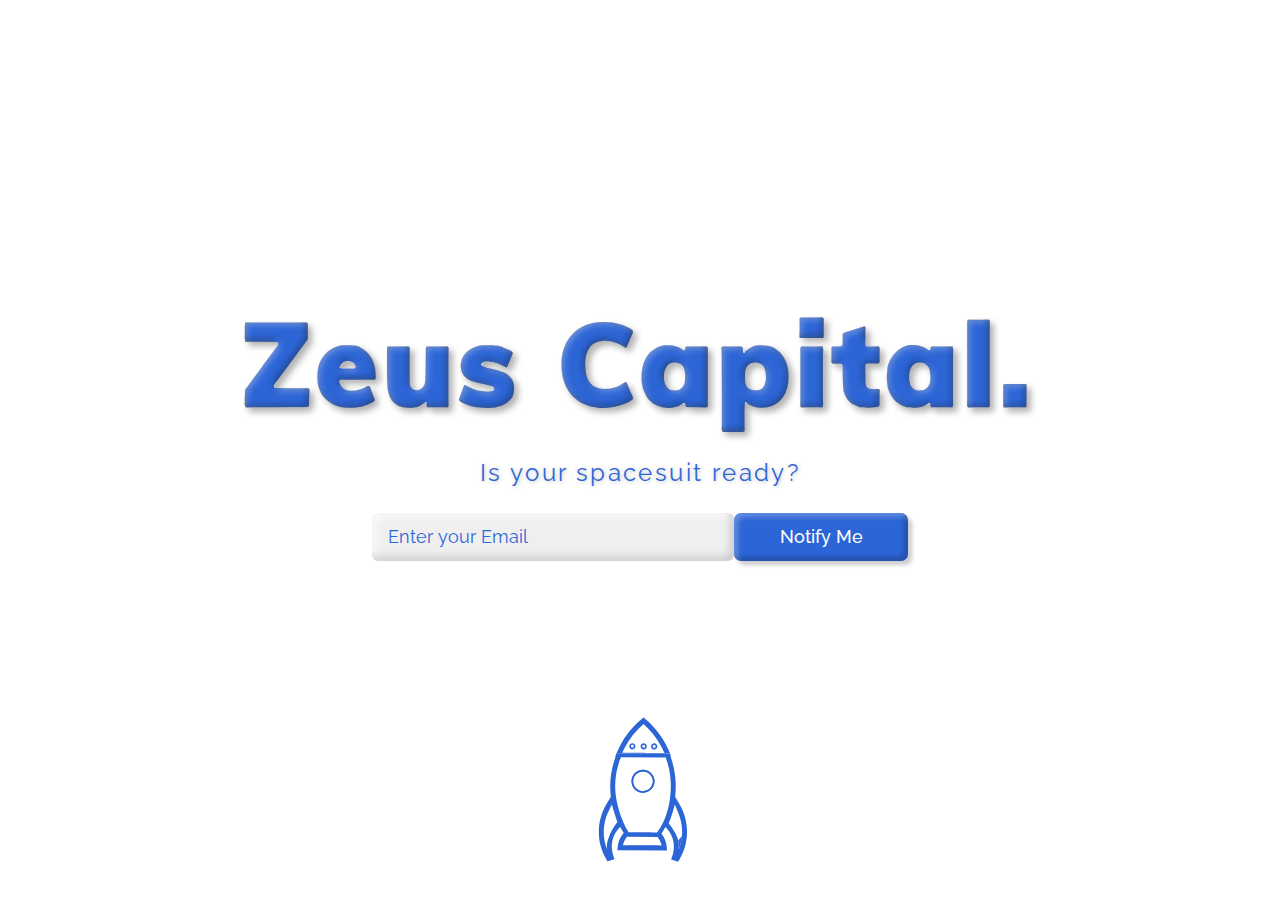
==== commit 1b75aa0e: "Code Changes" ====
--- a/_freedom/index.html
+++ b/_freedom/index.html
@@ -8,6 +8,7 @@
     <link rel="preload" href="./css/main.css" as="style">
     <link rel="preload" href="./js/animation.js" as="script">
     <link rel="stylesheet" href="./css/main.css">
+    <link rel="stylesheet" href="https://cdnjs.cloudflare.com/ajax/libs/font-awesome/6.1.2/css/all.min.css">
     <title>Zeus capital</title>
 </head>
 <body>
@@ -382,7 +383,7 @@
             </span>
         </div>
         <div class="form-part">
-            <form class="form">
+            <form class="form" >
                 <input type="email" name="email" id="email" autocomplete="off" placeholder="Enter your Email" required>
                 <svg id="letter" opacity='0' width="66" height="38" viewBox="0 0 77 49" fill="none" xmlns="http://www.w3.org/2000/svg">
                     <g filter="url(#filter0_ii_10_227)">
@@ -426,7 +427,8 @@
                     </filter>
                     </defs>
                 </svg>
-                <input type="submit" value="Notify Me" id="submit">
+                <input type="submit" value="Notify Me" id="submit" >
+                <span id="error-message"></span>
             </form>
             <!-- <div class="rocket">
                 <svg id="full-rocket" width="100v" height="100vh" viewBox="0 0 1440 200" fill="none" xmlns="http://www.w3.org/2000/svg">
--- a/_freedom/css/main.css
+++ b/_freedom/css/main.css
@@ -309,7 +309,7 @@
 
 .main-content {
   position: absolute;
-  top: 0;
+  bottom: 0;
   left: 0;
   right: 0;
   margin: 0 auto;
@@ -487,7 +487,25 @@
   -webkit-box-shadow: inset 4px 4px 4px rgba(0, 0, 0, 0.2), inset 4px 4px 5px rgba(255, 255, 255, 0.25), inset -4px -4px 5px rgba(0, 0, 0, 0.2);
           box-shadow: inset 4px 4px 4px rgba(0, 0, 0, 0.2), inset 4px 4px 5px rgba(255, 255, 255, 0.25), inset -4px -4px 5px rgba(0, 0, 0, 0.2);
 }
-
+#error-message{
+  position: absolute; 
+  bottom: -60px; 
+  left: 0px; 
+  background-color: #ffecec; 
+  color: rgb(255, 83, 83);
+  padding: 0px 10px;
+  height: 48px;
+  border-radius: 7px;
+  box-shadow: 2px 2px 12px #00000022;
+  display: flex;
+  align-items: center;
+  justify-content: center;
+  visibility: hidden;
+}
+#error-message .fa-solid{
+  margin-right: 10px;
+  font-size: 18px;
+}
 .main-content .form-part .svg-rocket {
   position: absolute;
   bottom: 0;
@@ -512,8 +530,6 @@
 }
 
 .main-content .form-part .svg-rocket #Group1 #rocket {
-  -webkit-transform: translateY(44vh);
-          transform: translateY(44vh);
   -webkit-transform-origin: center;
           transform-origin: center;
 }
@@ -529,4 +545,24 @@
 .main-content .form-part .svg-rocket #Group1 #rocket #Polygon2 {
   opacity: 0;
 }
-/*# sourceMappingURL=main.css.map */+/*# sourceMappingURL=main.css.map */
+@media (min-width: 1326px) and (max-width: 1989px) {
+  .main-content .form-part .svg-rocket #Group1 #rocket {
+    -webkit-transform: translateY(43vh) !important;
+            transform: translateY(43vh) !important;
+  }
+}
+/*# sourceMappingURL=main.css.map */
+@media only screen and (max-width: 1325px) {
+  .main-content .form-part .svg-rocket #Group1 #rocket {
+    -webkit-transform: translateY(44vh) !important;
+          transform: translateY(44vh) !important;
+  }
+}
+/*# sourceMappingURL=main.css.map */
+@media only screen and (min-width: 1990px) {
+  .main-content .form-part .svg-rocket #Group1 #rocket {
+    -webkit-transform: translateY(44vh) !important;
+          transform: translateY(44vh) !important;
+  }
+}--- a/_freedom/css/main.css
+++ b/_freedom/css/main.css
@@ -309,7 +309,7 @@
 
 .main-content {
   position: absolute;
-  top: 0;
+  bottom: 0;
   left: 0;
   right: 0;
   margin: 0 auto;
@@ -487,7 +487,25 @@
   -webkit-box-shadow: inset 4px 4px 4px rgba(0, 0, 0, 0.2), inset 4px 4px 5px rgba(255, 255, 255, 0.25), inset -4px -4px 5px rgba(0, 0, 0, 0.2);
           box-shadow: inset 4px 4px 4px rgba(0, 0, 0, 0.2), inset 4px 4px 5px rgba(255, 255, 255, 0.25), inset -4px -4px 5px rgba(0, 0, 0, 0.2);
 }
-
+#error-message{
+  position: absolute; 
+  bottom: -60px; 
+  left: 0px; 
+  background-color: #ffecec; 
+  color: rgb(255, 83, 83);
+  padding: 0px 10px;
+  height: 48px;
+  border-radius: 7px;
+  box-shadow: 2px 2px 12px #00000022;
+  display: flex;
+  align-items: center;
+  justify-content: center;
+  visibility: hidden;
+}
+#error-message .fa-solid{
+  margin-right: 10px;
+  font-size: 18px;
+}
 .main-content .form-part .svg-rocket {
   position: absolute;
   bottom: 0;
@@ -512,8 +530,6 @@
 }
 
 .main-content .form-part .svg-rocket #Group1 #rocket {
-  -webkit-transform: translateY(44vh);
-          transform: translateY(44vh);
   -webkit-transform-origin: center;
           transform-origin: center;
 }
@@ -529,4 +545,24 @@
 .main-content .form-part .svg-rocket #Group1 #rocket #Polygon2 {
   opacity: 0;
 }
-/*# sourceMappingURL=main.css.map */+/*# sourceMappingURL=main.css.map */
+@media (min-width: 1326px) and (max-width: 1989px) {
+  .main-content .form-part .svg-rocket #Group1 #rocket {
+    -webkit-transform: translateY(43vh) !important;
+            transform: translateY(43vh) !important;
+  }
+}
+/*# sourceMappingURL=main.css.map */
+@media only screen and (max-width: 1325px) {
+  .main-content .form-part .svg-rocket #Group1 #rocket {
+    -webkit-transform: translateY(44vh) !important;
+          transform: translateY(44vh) !important;
+  }
+}
+/*# sourceMappingURL=main.css.map */
+@media only screen and (min-width: 1990px) {
+  .main-content .form-part .svg-rocket #Group1 #rocket {
+    -webkit-transform: translateY(44vh) !important;
+          transform: translateY(44vh) !important;
+  }
+}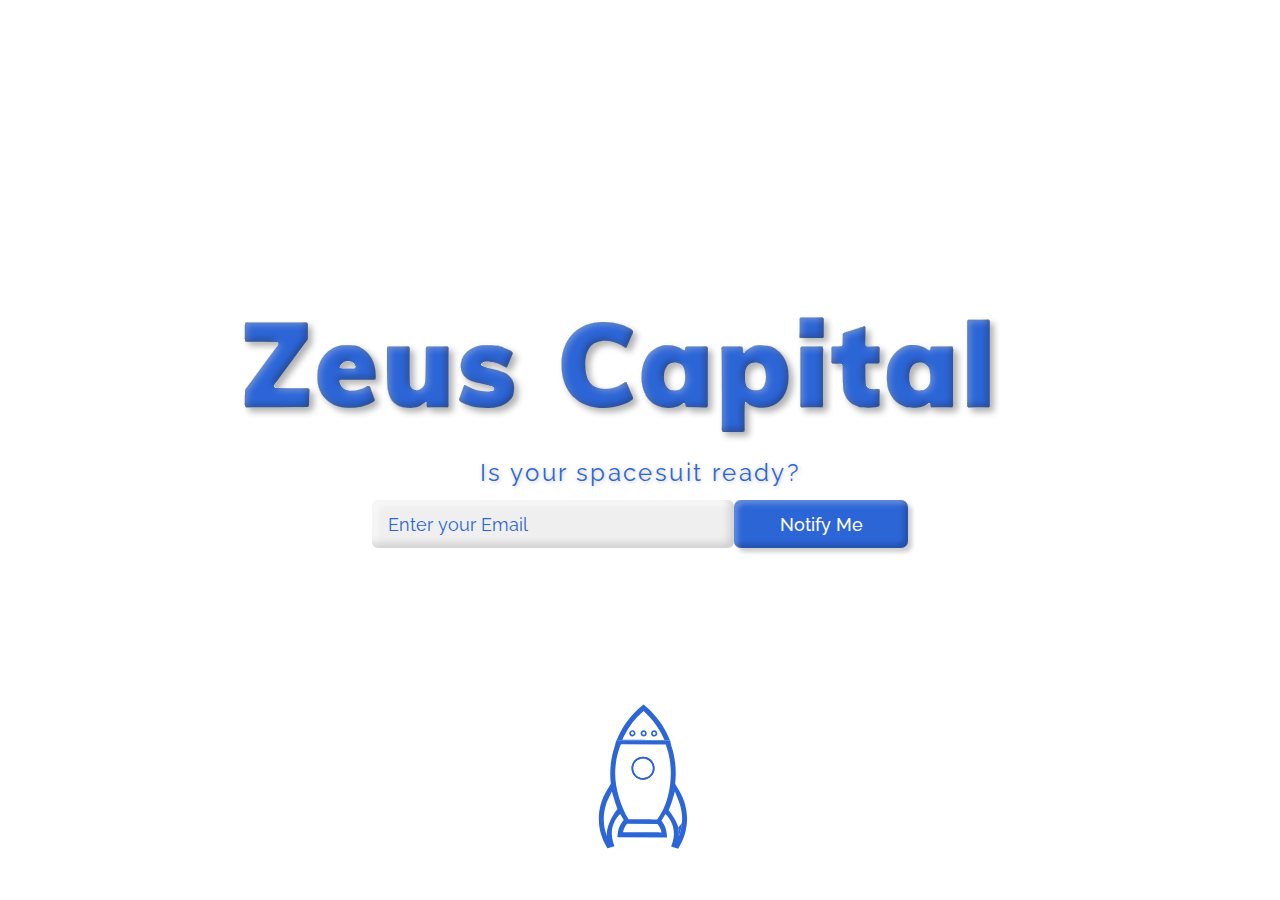
==== commit f1dbdc8a: "Code Changes" ====
--- a/_freedom/index.html
+++ b/_freedom/index.html
@@ -85,9 +85,6 @@
                     <g filter="url(#filter11_dii_2_280)">
                     <path d="M566.524 62.9777V91.8613C566.524 92.9659 567.42 93.8613 568.524 93.8613H578.016H587.508C588.612 93.8613 589.508 92.9659 589.508 91.8613V62.9777V34.094C589.508 32.9894 588.612 32.094 587.508 32.094H578.016H568.524C567.42 32.094 566.524 32.9894 566.524 34.094V62.9777Z" fill="#2C65D6"/>
                     </g>
-                    <g filter="url(#filter12_dii_2_280)">
-                    <path d="M772.656 82.0106V91.8613C772.656 92.9659 773.552 93.8613 774.656 93.8613H784.507H794.358C795.462 93.8613 796.358 92.9659 796.358 91.8613V82.0106V72.1599C796.358 71.0553 795.462 70.1599 794.358 70.1599H784.507H774.656C773.552 70.1599 772.656 71.0553 772.656 72.1599V82.0106Z" fill="#2C65D6"/>
-                    </g>
                     <defs>
                     <filter id="filter0_dii_2_280" x="563.808" y="0.647095" width="36.4197" height="32.8285" filterUnits="userSpaceOnUse" color-interpolation-filters="sRGB">
                     <feFlood flood-opacity="0" result="BackgroundImageFix"/>
@@ -332,28 +329,6 @@
                     <feBlend mode="normal" in2="effect2_innerShadow_2_280" result="effect3_innerShadow_2_280"/>
                     </filter>
                     <filter id="filter11_dii_2_280" x="564.524" y="30.094" width="34.9832" height="73.7673" filterUnits="userSpaceOnUse" color-interpolation-filters="sRGB">
-                    <feFlood flood-opacity="0" result="BackgroundImageFix"/>
-                    <feColorMatrix in="SourceAlpha" type="matrix" values="0 0 0 0 0 0 0 0 0 0 0 0 0 0 0 0 0 0 127 0" result="hardAlpha"/>
-                    <feOffset dx="4" dy="4"/>
-                    <feGaussianBlur stdDeviation="3"/>
-                    <feComposite in2="hardAlpha" operator="out"/>
-                    <feColorMatrix type="matrix" values="0 0 0 0 0 0 0 0 0 0 0 0 0 0 0 0 0 0 0.3 0"/>
-                    <feBlend mode="normal" in2="BackgroundImageFix" result="effect1_dropShadow_2_280"/>
-                    <feBlend mode="normal" in="SourceGraphic" in2="effect1_dropShadow_2_280" result="shape"/>
-                    <feColorMatrix in="SourceAlpha" type="matrix" values="0 0 0 0 0 0 0 0 0 0 0 0 0 0 0 0 0 0 127 0" result="hardAlpha"/>
-                    <feOffset dx="2" dy="2"/>
-                    <feGaussianBlur stdDeviation="4"/>
-                    <feComposite in2="hardAlpha" operator="arithmetic" k2="-1" k3="1"/>
-                    <feColorMatrix type="matrix" values="0 0 0 0 1 0 0 0 0 1 0 0 0 0 1 0 0 0 0.4 0"/>
-                    <feBlend mode="normal" in2="shape" result="effect2_innerShadow_2_280"/>
-                    <feColorMatrix in="SourceAlpha" type="matrix" values="0 0 0 0 0 0 0 0 0 0 0 0 0 0 0 0 0 0 127 0" result="hardAlpha"/>
-                    <feOffset dx="-2" dy="-2"/>
-                    <feGaussianBlur stdDeviation="4"/>
-                    <feComposite in2="hardAlpha" operator="arithmetic" k2="-1" k3="1"/>
-                    <feColorMatrix type="matrix" values="0 0 0 0 0 0 0 0 0 0 0 0 0 0 0 0 0 0 0.4 0"/>
-                    <feBlend mode="normal" in2="effect2_innerShadow_2_280" result="effect3_innerShadow_2_280"/>
-                    </filter>
-                    <filter id="filter12_dii_2_280" x="770.656" y="68.1599" width="35.7014" height="35.7014" filterUnits="userSpaceOnUse" color-interpolation-filters="sRGB">
                     <feFlood flood-opacity="0" result="BackgroundImageFix"/>
                     <feColorMatrix in="SourceAlpha" type="matrix" values="0 0 0 0 0 0 0 0 0 0 0 0 0 0 0 0 0 0 127 0" result="hardAlpha"/>
                     <feOffset dx="4" dy="4"/>
@@ -465,7 +440,9 @@
                 <svg id="smoke-rect" width="1440" height="300" viewBox="0 0 1440 200" fill="none" xmlns="http://www.w3.org/2000/svg">
                     <rect id="Rectangle36" x="701.22" y="150" width="43" height="900" fill="#B3C9F5"/>
                 </svg>
-            </div> -->
+            </div> --> 
+        </div>
+        <div class="rocket-part form-part">
             <svg class="svg-rocket" width="100%" height="100vh" viewBox="0 0 1440 222" fill="none" xmlns="http://www.w3.org/2000/svg">
                 <g id="Group1">
                     <path id="Rectangle37" d="M701.719 150H743.219C753.692 159.891 751.567 197.01 755.719 198C774.14 198.563 786.271 208.391 796.219 215C802.104 199.51 816.719 194.5 831.219 196.533C829.731 160.47 843.414 151.242 874.719 140C879.219 104.5 921.219 87.5001 952.219 123C990.687 96.2667 1032.22 134 1032.22 151C1050.92 142.123 1060.72 141.162 1076.22 151C1086.94 86.708 1155.52 129.137 1152.72 140C1174.72 112 1224.22 117 1233.72 145C1243.6 127.347 1285.41 147.252 1279.72 155C1302.58 135.016 1316.52 141.664 1341.22 151C1356.72 121 1397.72 123 1418.72 145C1427 134 1436.5 138 1440 145V453.5L1026.22 456.5H883.22H613.22H339.72H-22.28V131C10.22 80 64.72 112.5 71.72 137.5C97.8198 124.453 107.768 130.484 124.72 143.5C132.22 128 179.22 122.5 185.22 143.5C214.22 105.5 267.22 120.5 277.22 157C283.154 149.282 319.456 128.091 331.72 162.5C343.076 146.473 351.809 143.401 372.22 150C372.22 134.5 406.72 99 445.22 120.5C466.72 75.5002 516.844 80.6904 529.219 129.5C559.911 138.143 572.096 147.174 576.219 178C604.789 173.546 611.516 182.398 621.219 201C627.719 193 656.116 183.645 667.719 193C679.572 182.85 693.091 183.701 698.219 184.5C698.041 188.175 695.557 157.101 701.719 150Z" fill="#B3C9F5"/>
@@ -496,7 +473,7 @@
                         <path id="Polygon2" d="M723.746 178.997C723.173 179.735 722.116 179.788 721.483 179.1C717.802 175.094 707.054 162.056 710.837 150C723.348 150 724.155 150 734.507 150C737.491 160.139 727.18 174.57 723.746 178.997Z" fill="#7FAAFF"/>
                     </g>
                 </g>
-            </svg>    
+            </svg>   
         </div>
     </div>
     <script src="./js/animation.js"></script>
--- a/_freedom/css/main.css
+++ b/_freedom/css/main.css
@@ -317,7 +317,8 @@
   height: 100vh;
   min-width: 1029px;
   max-width: 1500px;
-  max-height: 629px;
+  max-height: ;
+  overflow: hidden;
 }
 
 .main-content .zeus-container {
@@ -340,6 +341,9 @@
   left: 0;
   right: 0;
   bottom: 25rem;
+}
+#capital g path{
+  color: #2c65d6 !important;
 }
 
 .main-content .text-part .logo svg {
@@ -372,7 +376,7 @@
   place-items: center !important;
   height: 25rem;
   position: absolute;
-  bottom: -2%;
+  bottom: 0;
   left: 0;
   right: 0;
   margin: 0 auto;
@@ -548,8 +552,8 @@
 /*# sourceMappingURL=main.css.map */
 @media (min-width: 1326px) and (max-width: 1989px) {
   .main-content .form-part .svg-rocket #Group1 #rocket {
-    -webkit-transform: translateY(43vh) !important;
-            transform: translateY(43vh) !important;
+    -webkit-transform: translateY(40vh) !important;
+            transform: translateY(40vh) !important;
   }
 }
 /*# sourceMappingURL=main.css.map */
--- a/_freedom/css/main.css
+++ b/_freedom/css/main.css
@@ -317,7 +317,8 @@
   height: 100vh;
   min-width: 1029px;
   max-width: 1500px;
-  max-height: 629px;
+  max-height: ;
+  overflow: hidden;
 }
 
 .main-content .zeus-container {
@@ -340,6 +341,9 @@
   left: 0;
   right: 0;
   bottom: 25rem;
+}
+#capital g path{
+  color: #2c65d6 !important;
 }
 
 .main-content .text-part .logo svg {
@@ -372,7 +376,7 @@
   place-items: center !important;
   height: 25rem;
   position: absolute;
-  bottom: -2%;
+  bottom: 0;
   left: 0;
   right: 0;
   margin: 0 auto;
@@ -548,8 +552,8 @@
 /*# sourceMappingURL=main.css.map */
 @media (min-width: 1326px) and (max-width: 1989px) {
   .main-content .form-part .svg-rocket #Group1 #rocket {
-    -webkit-transform: translateY(43vh) !important;
-            transform: translateY(43vh) !important;
+    -webkit-transform: translateY(40vh) !important;
+            transform: translateY(40vh) !important;
   }
 }
 /*# sourceMappingURL=main.css.map */
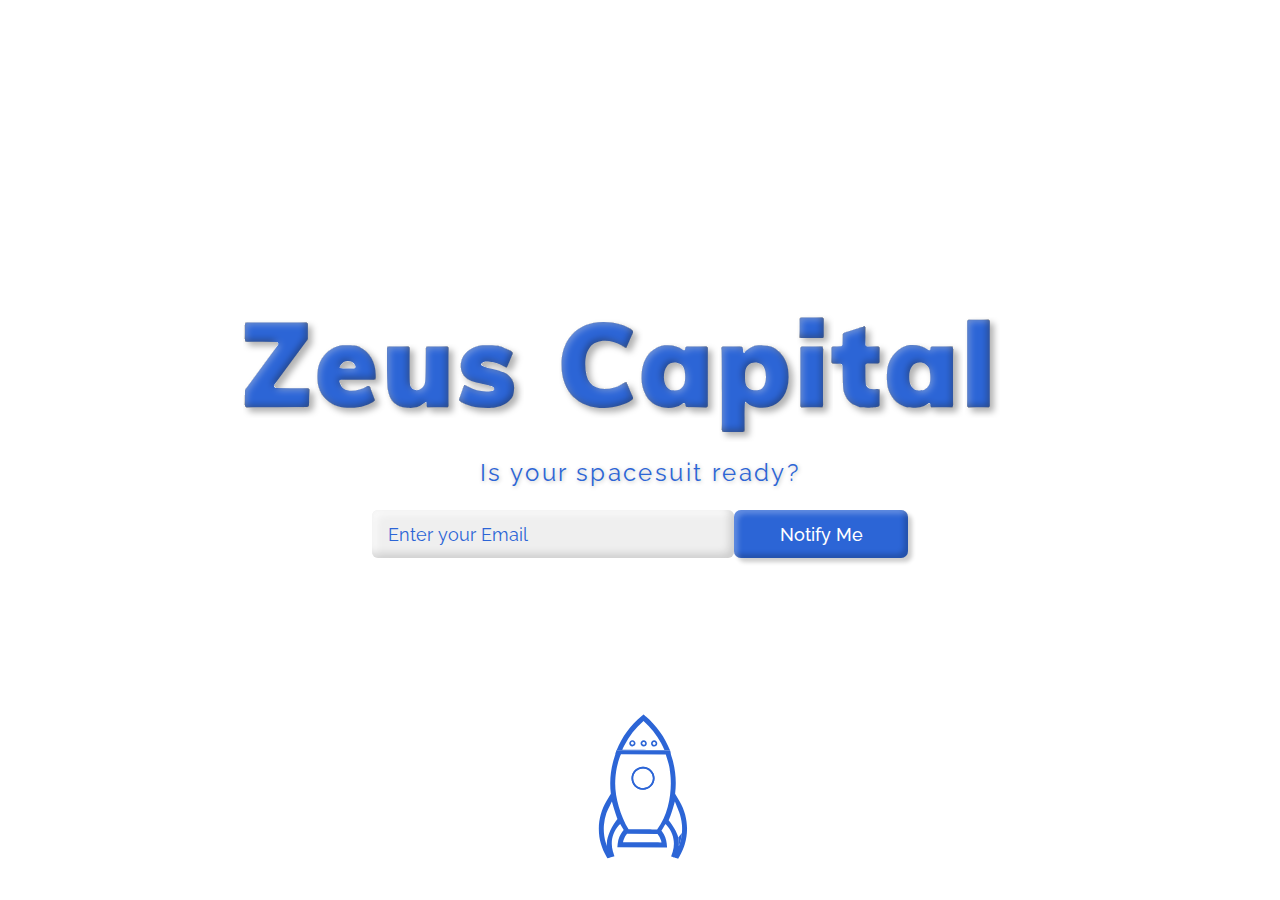
==== commit 427d9b98: "Code Changes" ====
--- a/_freedom/index.html
+++ b/_freedom/index.html
@@ -440,9 +440,7 @@
                 <svg id="smoke-rect" width="1440" height="300" viewBox="0 0 1440 200" fill="none" xmlns="http://www.w3.org/2000/svg">
                     <rect id="Rectangle36" x="701.22" y="150" width="43" height="900" fill="#B3C9F5"/>
                 </svg>
-            </div> --> 
-        </div>
-        <div class="rocket-part form-part">
+            </div> -->
             <svg class="svg-rocket" width="100%" height="100vh" viewBox="0 0 1440 222" fill="none" xmlns="http://www.w3.org/2000/svg">
                 <g id="Group1">
                     <path id="Rectangle37" d="M701.719 150H743.219C753.692 159.891 751.567 197.01 755.719 198C774.14 198.563 786.271 208.391 796.219 215C802.104 199.51 816.719 194.5 831.219 196.533C829.731 160.47 843.414 151.242 874.719 140C879.219 104.5 921.219 87.5001 952.219 123C990.687 96.2667 1032.22 134 1032.22 151C1050.92 142.123 1060.72 141.162 1076.22 151C1086.94 86.708 1155.52 129.137 1152.72 140C1174.72 112 1224.22 117 1233.72 145C1243.6 127.347 1285.41 147.252 1279.72 155C1302.58 135.016 1316.52 141.664 1341.22 151C1356.72 121 1397.72 123 1418.72 145C1427 134 1436.5 138 1440 145V453.5L1026.22 456.5H883.22H613.22H339.72H-22.28V131C10.22 80 64.72 112.5 71.72 137.5C97.8198 124.453 107.768 130.484 124.72 143.5C132.22 128 179.22 122.5 185.22 143.5C214.22 105.5 267.22 120.5 277.22 157C283.154 149.282 319.456 128.091 331.72 162.5C343.076 146.473 351.809 143.401 372.22 150C372.22 134.5 406.72 99 445.22 120.5C466.72 75.5002 516.844 80.6904 529.219 129.5C559.911 138.143 572.096 147.174 576.219 178C604.789 173.546 611.516 182.398 621.219 201C627.719 193 656.116 183.645 667.719 193C679.572 182.85 693.091 183.701 698.219 184.5C698.041 188.175 695.557 157.101 701.719 150Z" fill="#B3C9F5"/>
@@ -473,7 +471,7 @@
                         <path id="Polygon2" d="M723.746 178.997C723.173 179.735 722.116 179.788 721.483 179.1C717.802 175.094 707.054 162.056 710.837 150C723.348 150 724.155 150 734.507 150C737.491 160.139 727.18 174.57 723.746 178.997Z" fill="#7FAAFF"/>
                     </g>
                 </g>
-            </svg>   
+            </svg>    
         </div>
     </div>
     <script src="./js/animation.js"></script>
--- a/_freedom/css/main.css
+++ b/_freedom/css/main.css
@@ -376,7 +376,7 @@
   place-items: center !important;
   height: 25rem;
   position: absolute;
-  bottom: 0;
+  bottom: -10px;
   left: 0;
   right: 0;
   margin: 0 auto;
--- a/_freedom/css/main.css
+++ b/_freedom/css/main.css
@@ -376,7 +376,7 @@
   place-items: center !important;
   height: 25rem;
   position: absolute;
-  bottom: 0;
+  bottom: -10px;
   left: 0;
   right: 0;
   margin: 0 auto;
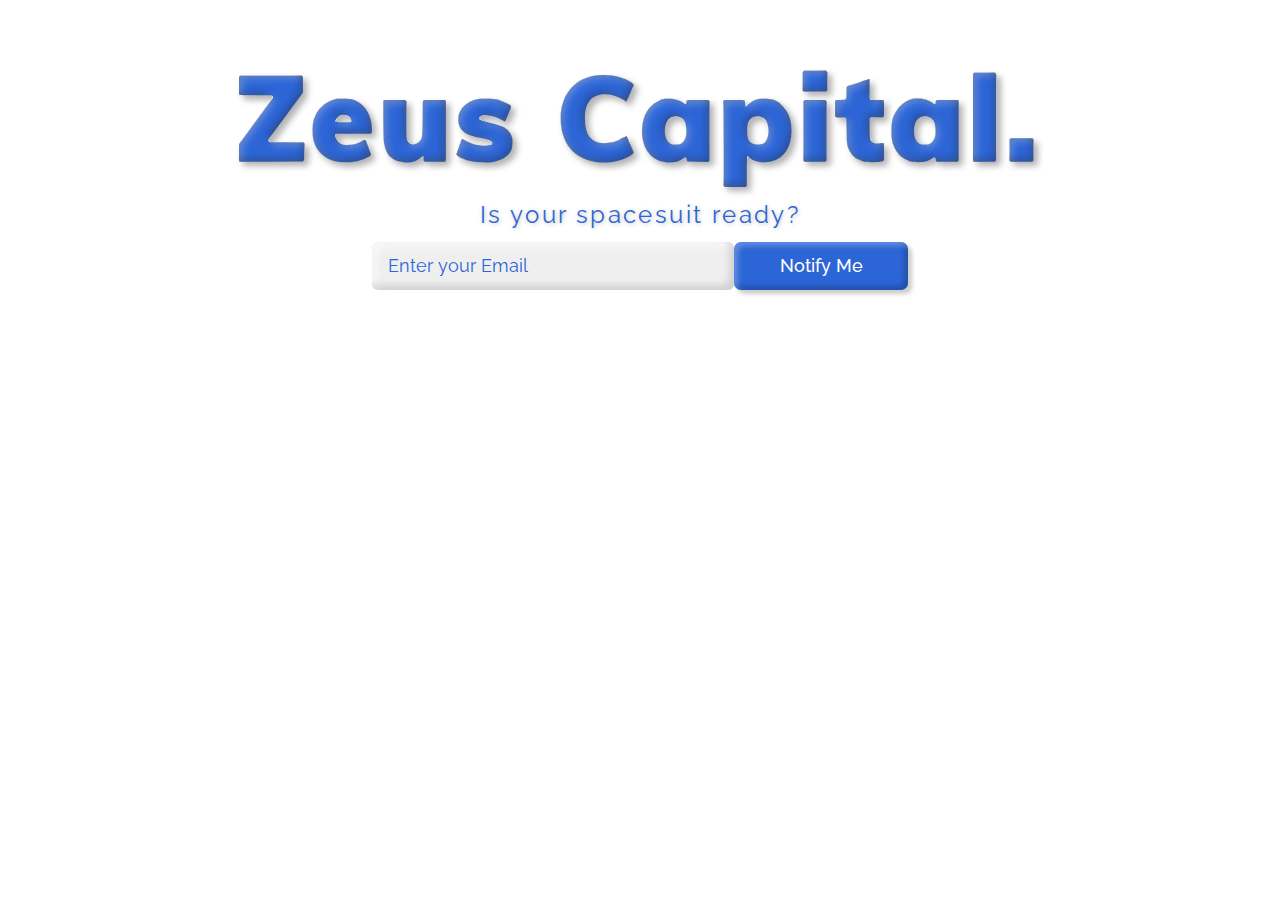
==== commit 5fa3a32a: "Responsive Changes" ====
--- a/_freedom/index.html
+++ b/_freedom/index.html
@@ -14,351 +14,18 @@
 <body>
     <div class="main-content">
         <div class="zeus-container">
-            <svg id="zeus-svg" width="315" height="285" viewBox="0 0 315 285" fill="none" xmlns="http://www.w3.org/2000/svg">
-                <path d="M81.0635 186.89L66.1123 168.735L54.365 153.784L0.967896 87.5712L63.9764 1.06794L249.798 0L263.681 19.2229L275.429 36.31L311.739 87.5712L230.575 187.958L215.624 207.181L156.887 279.801L97.0826 207.181L81.0635 186.89Z" fill="white"/>
-                <g filter="url(#filter0_dii_10_406)">
-                <path d="M55.6744 92.7439L81.4701 124.559C82.6415 126.003 82.5968 128.083 81.3645 129.476L63.7704 149.365C62.2097 151.129 59.4372 151.066 57.9586 149.233L13.2393 93.7808C12.1589 92.4411 12.1123 90.5431 13.1255 89.1519L68.5424 13.0711C69.2541 12.0941 70.3875 11.5134 71.5962 11.5064L239.551 10.5412C240.78 10.5341 241.937 11.1216 242.657 12.1183L252.474 25.7112C253.557 27.211 253.405 29.2726 252.112 30.5967L139.939 145.528C137.622 147.903 139.242 151.899 142.558 151.989L204.042 153.674C205.247 153.707 206.396 153.167 207.14 152.219L254.564 91.7766C255.607 90.4477 255.649 88.5906 254.667 87.2162L243.345 71.3652C242.281 69.8755 242.428 67.8391 243.696 66.5185L262.023 47.4284C263.677 45.7051 266.492 45.9148 267.873 47.8642L297.123 89.1588C298.108 90.5494 298.048 92.4253 296.977 93.7505L224.886 182.915C224.158 183.816 223.059 184.336 221.9 184.328L87.2541 183.366C86.1267 183.358 85.0609 182.85 84.3441 181.98L73.8273 169.209C72.5892 167.706 72.6862 165.511 74.052 164.122L184.776 51.568C187.143 49.1621 185.438 45.0946 182.064 45.0946H87.4633C86.2177 45.0946 85.051 45.7042 84.3397 46.7267L55.5064 88.1746C54.5389 89.5653 54.6074 91.4281 55.6744 92.7439Z" fill="#2C65D6"/>
-                <path d="M142.652 202.117H108.351C105.136 202.117 103.37 205.858 105.414 208.341L152.628 265.672C154.159 267.531 157.01 267.518 158.524 265.646L204.895 208.315C206.907 205.827 205.136 202.117 201.936 202.117H168.305C167.137 202.117 166.034 202.653 165.313 203.571L158.55 212.179C157.037 214.104 154.126 214.12 152.592 212.212L145.618 203.538C144.895 202.639 143.805 202.117 142.652 202.117Z" fill="#2C65D6"/>
-                </g>
-                <defs>
-                <filter id="filter0_dii_10_406" x="4.78608" y="2.93104" width="310.16" height="281.25" filterUnits="userSpaceOnUse" color-interpolation-filters="sRGB">
-                <feFlood flood-opacity="0" result="BackgroundImageFix"/>
-                <feColorMatrix in="SourceAlpha" type="matrix" values="0 0 0 0 0 0 0 0 0 0 0 0 0 0 0 0 0 0 127 0" result="hardAlpha"/>
-                <feOffset dx="5.70753" dy="5.70753"/>
-                <feGaussianBlur stdDeviation="5.70753"/>
-                <feComposite in2="hardAlpha" operator="out"/>
-                <feColorMatrix type="matrix" values="0 0 0 0 0 0 0 0 0 0 0 0 0 0 0 0 0 0 0.47 0"/>
-                <feBlend mode="normal" in2="BackgroundImageFix" result="effect1_dropShadow_10_406"/>
-                <feBlend mode="normal" in="SourceGraphic" in2="effect1_dropShadow_10_406" result="shape"/>
-                <feColorMatrix in="SourceAlpha" type="matrix" values="0 0 0 0 0 0 0 0 0 0 0 0 0 0 0 0 0 0 127 0" result="hardAlpha"/>
-                <feOffset dx="7.61003" dy="7.61003"/>
-                <feGaussianBlur stdDeviation="3.80502"/>
-                <feComposite in2="hardAlpha" operator="arithmetic" k2="-1" k3="1"/>
-                <feColorMatrix type="matrix" values="0 0 0 0 1 0 0 0 0 1 0 0 0 0 1 0 0 0 0.43 0"/>
-                <feBlend mode="normal" in2="shape" result="effect2_innerShadow_10_406"/>
-                <feColorMatrix in="SourceAlpha" type="matrix" values="0 0 0 0 0 0 0 0 0 0 0 0 0 0 0 0 0 0 127 0" result="hardAlpha"/>
-                <feOffset dx="-7.61003" dy="-7.61003"/>
-                <feGaussianBlur stdDeviation="3.80502"/>
-                <feComposite in2="hardAlpha" operator="arithmetic" k2="-1" k3="1"/>
-                <feColorMatrix type="matrix" values="0 0 0 0 0 0 0 0 0 0 0 0 0 0 0 0 0 0 0.25 0"/>
-                <feBlend mode="normal" in2="effect2_innerShadow_10_406" result="effect3_innerShadow_10_406"/>
-                </filter>
-                </defs>
-            </svg>
+            <img src="./assets/Center.svg" alt="Zeus Logo">
         </div>
         <div class="text-part">
             <div class="logo">
-                <svg id="capital" width="807" height="129" viewBox="0 0 807 129" fill="none" xmlns="http://www.w3.org/2000/svg">
-                    <g filter="url(#filter0_dii_2_280)">
-                    <path d="M565.808 13.0613V21.4756C565.808 22.5802 566.703 23.4756 567.808 23.4756H578.017H588.227C589.332 23.4756 590.227 22.5802 590.227 21.4756V13.0613V4.64707C590.227 3.5425 589.332 2.64707 588.227 2.64707H578.017H567.808C566.703 2.64707 565.808 3.5425 565.808 4.64707V13.0613Z" fill="#2C65D6"/>
-                    </g>
-                    <g filter="url(#filter1_dii_2_280)">
-                    <path d="M736.025 49.3314V91.8613C736.025 92.9659 736.921 93.8613 738.025 93.8613H747.517H757.009C758.113 93.8613 759.009 92.9659 759.009 91.8613V49.3314V6.80147C759.009 5.69689 758.113 4.80146 757.009 4.80146H747.517H738.025C736.921 4.80146 736.025 5.69689 736.025 6.80146V49.3314Z" fill="#2C65D6"/>
-                    </g>
-                    <g filter="url(#filter2_dii_2_280)">
-                    <path d="M355.726 8.10387C335.759 12.3414 323.765 28.286 323.765 50.4791C323.765 77.628 340.499 94.5781 367.289 94.5781C377.201 94.5781 389.985 90.7715 395.3 86.1749L395.709 85.8401C396.402 85.2734 396.634 84.3155 396.277 83.4947L393.289 76.6225C391.35 72.0977 389.626 68.2911 389.482 68.1475C389.339 68.0038 387.328 69.0093 385.029 70.374C379.499 73.7496 374.184 75.1861 367.576 75.1861C354.361 75.1861 347.897 66.9983 347.897 50.4073C347.897 42.2914 349.19 37.4793 352.494 32.9544C358.383 24.7667 372.891 23.9766 385.101 31.0871C386.688 32.0293 388.138 32.8004 388.931 33.1638C389.324 33.3441 389.652 33.1741 389.831 32.7798C390.402 31.5153 391.78 28.4301 393.289 24.9103L396.277 18.0381C396.634 17.2174 396.402 16.2595 395.709 15.6928L395.3 15.3579C387.04 8.46298 369.444 5.23097 355.726 8.10387Z" fill="#2C65D6"/>
-                    </g>
-                    <g filter="url(#filter3_dii_2_280)">
-                    <path d="M2 17.3704V25.0824C2 26.1807 2.88571 27.0735 3.984 27.0823L19.9556 27.2101L34.0167 27.3788C35.6449 27.3983 36.5686 29.2515 35.604 30.5634L19.9556 51.8452L2.45295 75.7444C2.20515 76.0828 2.06999 76.4905 2.06658 76.9098L2 85.099V91.8525C2 92.9605 2.90082 93.8574 4.00883 93.8525L34.5356 93.7177L65.0573 93.5151C66.1389 93.5079 67.0189 92.642 67.0435 91.5606L67.2148 84.0216L67.3845 76.499C67.4097 75.383 66.5164 74.4624 65.4001 74.4539L48.3973 74.3256L33.3434 74.1545C31.7128 74.136 30.7886 72.2786 31.7572 70.9667L47.6791 49.4032L65.5309 25.2259C65.7849 24.8819 65.922 24.4655 65.922 24.0379V16.2212V9.67436C65.922 8.56979 65.0266 7.67436 63.922 7.67436H33.961H4C2.89543 7.67436 2 8.56979 2 9.67436V17.3704Z" fill="#2C65D6"/>
-                    </g>
-                    <g filter="url(#filter4_dii_2_280)">
-                    <path d="M620.607 14.9287L611.019 18.0828C610.221 18.3453 609.672 19.0781 609.645 19.9175L609.475 25.1275L609.32 29.8743C609.286 30.9229 608.447 31.7668 607.399 31.8076L603.729 31.9506L600.05 32.0921C598.976 32.1334 598.127 33.016 598.127 34.0906V40.713V47.3353C598.127 48.4099 598.976 49.2925 600.05 49.3338L603.729 49.4753L607.387 49.6178C608.44 49.6589 609.281 50.5101 609.309 51.5637L609.619 63.337C609.978 76.1214 610.121 77.2706 611.845 80.9335C614.502 86.6793 617.016 89.1931 622.403 91.8506C626.928 94.0771 627.574 94.2207 635.116 94.2207C639.497 94.1489 643.878 93.7898 645.027 93.287L645.779 92.953C646.501 92.632 646.966 91.9158 646.966 91.1254V83.591V77.1043C646.966 75.8489 645.823 74.9039 644.59 75.14L643.591 75.3314C639.209 76.1214 634.613 74.6132 633.392 71.8839C632.961 70.8066 632.602 65.9945 632.602 59.7459V51.3317C632.602 50.2271 633.497 49.3317 634.602 49.3317H639.784H644.966C646.071 49.3317 646.966 48.4362 646.966 47.3317V40.713V34.0943C646.966 32.9897 646.071 32.0943 644.966 32.0943H639.784H634.602C633.497 32.0943 632.602 31.1988 632.602 30.0943V21.68C632.602 15.9342 632.386 11.2657 632.099 11.3376C631.74 11.4094 626.64 12.9895 620.607 14.9287Z" fill="#2C65D6"/>
-                    </g>
-                    <g filter="url(#filter5_dii_2_280)">
-                    <path d="M95.5124 32.0214C86.6783 35.3253 80.5015 41.5738 77.2695 50.5516C75.2585 56.2256 75.1149 67.2863 76.9822 73.3912C79.7833 82.7281 86.7501 89.6231 96.4461 92.6396C103.987 95.0098 115.982 94.8661 123.451 92.2805C129.844 90.054 134.368 87.5402 133.937 86.3911C133.794 85.9601 132.429 82.2972 130.921 78.3469L129.127 73.4005C128.686 72.1863 127.228 71.7018 126.148 72.4111L125.75 72.673C119.573 76.9105 108.153 78.3469 103.269 75.474C100.684 73.9658 98.7444 71.1647 97.9544 67.789C97.7332 66.7939 98.4905 65.8498 99.51 65.8498H116.197H132.871C133.976 65.8498 134.871 64.9544 134.871 63.8498V60.6068C134.871 48.2533 128.838 37.6954 119.142 33.027C115.623 31.375 114.043 31.0159 107.219 30.8723C100.755 30.6568 98.6008 30.8723 95.5124 32.0214ZM112.391 48.8279C113.253 49.6898 114.186 51.2699 114.402 52.3472C114.657 53.3687 113.885 54.3582 112.832 54.3582H106.573C101.043 54.3582 98.2417 54.0709 98.2417 53.5682C98.2417 51.9163 100.755 48.6124 102.838 47.5351C105.711 46.0986 110.308 46.6732 112.391 48.8279Z" fill="#2C65D6"/>
-                    </g>
-                    <g filter="url(#filter6_dii_2_280)">
-                    <path d="M237.434 32.0212C232.263 33.745 229.031 35.756 225.799 39.2753C219.407 46.3857 219.981 58.6674 227.02 63.9822C230.467 66.6397 233.771 67.8607 242.821 69.8717C252.301 71.9545 254.528 72.7446 255.174 74.3247C256.108 76.6948 253.666 77.7003 247.058 77.6285C240.02 77.5567 234.92 76.2639 229.031 73.0319C227.322 72.0635 225.839 71.3211 225.263 71.0911C225.098 71.0252 224.968 71.0917 224.896 71.2541C223.978 73.3224 219.622 85.7075 219.622 86.3909C219.622 87.6837 226.876 91.3466 232.335 92.7112C238.655 94.3632 250.003 94.9377 255.964 93.9322C264.655 92.4239 270.975 88.4737 273.992 82.7997C275.5 79.855 276.003 72.9601 274.925 69.1535C273.776 64.9159 270.041 60.6784 265.804 58.6674C263.865 57.7337 258.047 55.9381 252.732 54.6453C241.672 51.9161 239.876 50.6951 243.683 48.1813C245.191 47.1758 246.627 47.0321 250.937 47.3913C255.964 47.7504 259.699 49.115 267.815 53.4243C268.102 53.568 269.682 50.2642 271.334 46.0266L273.875 39.7049C274.201 38.8937 273.962 37.9648 273.285 37.4112L272.843 37.0488C271.981 36.3306 268.605 34.7505 265.373 33.4577C260.13 31.3748 258.55 31.1594 250.506 30.8721C243.18 30.6566 240.81 30.8721 237.434 32.0212Z" fill="#2C65D6"/>
-                    </g>
-                    <g filter="url(#filter7_dii_2_280)">
-                    <path d="M420.581 33.3847C411.244 38.1968 406.001 47.3901 405.139 60.4617C404.421 71.7379 408.156 82.2958 414.835 88.1852C423.095 95.4393 437.029 96.5884 445.863 90.6272L447.171 89.7464C448.16 89.0799 449.501 89.7254 449.598 90.9145L449.663 91.7008C449.748 92.7229 450.593 93.5149 451.618 93.5344L461.161 93.7155L470.399 93.8921C471.518 93.9135 472.437 93.012 472.437 91.8924V62.9755V34.0919C472.437 32.9873 471.542 32.0919 470.437 32.0919H460.946H451.454C450.349 32.0919 449.454 32.9873 449.454 34.0919V34.6775C449.454 35.7065 448.274 36.2893 447.457 35.6643L447.012 35.3239C442.846 32.1637 437.891 30.6554 431.57 30.6554C426.399 30.6554 425.393 30.8709 420.581 33.3847ZM444.642 49.9038C447.802 51.7712 449.454 56.0806 449.454 62.4728C449.454 68.9368 448.377 71.9533 445.216 74.6826C443.277 76.3345 442.2 76.6218 438.681 76.6218C435.018 76.6218 434.084 76.3345 432.001 74.4671C426.758 69.9423 426.327 57.3016 431.211 51.4839C434.299 47.821 439.973 47.1746 444.642 49.9038Z" fill="#2C65D6"/>
-                    </g>
-                    <g filter="url(#filter8_dii_2_280)">
-                    <path d="M519.05 31.6629C515.603 32.9557 510.719 36.2595 510.216 37.5523C509.641 39.1324 508.349 38.7015 508.349 36.9059C508.349 36.0441 508.133 34.6076 507.918 33.6739C507.487 32.0938 507.271 32.0938 496.642 32.0938H488.196C486.971 32.0938 486.034 33.1842 486.218 34.3947L486.371 35.3977C486.586 37.2651 486.802 56.8008 486.802 78.8503V116.999C486.802 118.104 487.697 118.999 488.802 118.999H498.293H507.785C508.89 118.999 509.785 118.104 509.785 116.999V103.557C509.785 95.0821 510.072 88.1154 510.36 88.1154C510.719 88.1154 511.581 88.7618 512.227 89.48C515.962 93.5739 526.448 95.5131 534.205 93.5739C547.061 90.3419 554.387 79.353 554.53 63.3366C554.602 52.3478 552.017 45.0219 545.84 38.4142C540.669 32.8839 536.647 31.1601 528.459 30.8728C523.862 30.7292 520.774 31.0165 519.05 31.6629ZM526.52 49.9058C533.343 53.9279 533.271 71.9553 526.376 75.4746C523.359 77.0547 517.829 76.9111 515.028 75.1873C511.293 72.9608 510.216 70.0161 510.216 62.6184C510.216 55.8671 511.006 53.2096 513.951 50.5522C517.039 47.7511 522.354 47.4638 526.52 49.9058Z" fill="#2C65D6"/>
-                    </g>
-                    <g filter="url(#filter9_dii_2_280)">
-                    <path d="M672.319 31.9506C664.705 35.039 658.385 42.2212 655.728 50.7681C654.004 56.4421 654.076 69.8729 655.871 75.1877C658.601 83.4473 663.413 88.9777 670.667 92.3533C673.971 93.8616 675.694 94.2207 681.081 94.2207C688.048 94.2207 692.07 93.0715 696.379 89.8395L696.414 89.8127C697.334 89.0939 698.678 89.7494 698.678 90.9169V91.8616C698.678 92.9662 699.573 93.8616 700.678 93.8616H710.169H719.661C720.765 93.8616 721.661 92.9662 721.661 91.8616V62.9779V34.0943C721.661 32.9897 720.765 32.0943 719.661 32.0943H710.169H700.678C699.573 32.0943 698.678 32.9897 698.678 34.0943V34.6799C698.678 35.7089 697.498 36.2917 696.681 35.6667L696.236 35.3263C690.274 30.7296 679.142 29.2214 672.319 31.9506ZM693.578 49.9781C697.241 52.5637 698.175 54.7183 698.534 61.1105C698.893 68.3646 698.031 71.453 694.655 74.4695C692.501 76.3369 691.639 76.6242 687.904 76.6242C684.169 76.6242 683.307 76.3369 681.153 74.3977C678.136 71.8121 677.131 68.6519 677.131 62.2597C677.203 52.851 682.015 47.3206 689.341 48.3261C690.705 48.5416 692.644 49.2598 693.578 49.9781Z" fill="#2C65D6"/>
-                    </g>
-                    <g filter="url(#filter10_dii_2_280)">
-                    <path d="M146.363 51.2699C146.363 61.8996 146.722 72.6012 147.153 75.1149C149.093 87.3966 155.126 93.2142 166.976 94.2915C173.512 94.9379 178.612 93.717 182.705 90.5568C184.429 89.1921 186.009 88.1148 186.225 88.1148C186.44 88.1148 186.584 89.4076 186.584 90.9877V91.8606C186.584 92.9652 187.479 93.8606 188.584 93.8606H197.716H206.849C207.953 93.8606 208.849 92.9652 208.849 91.8606V62.9769V34.0933C208.849 32.9887 207.953 32.0933 206.849 32.0933H197.429H187.914C186.819 32.0933 185.927 32.9745 185.914 34.0699L185.722 50.5517C185.507 67.6454 185.363 69.2973 184.07 71.5956C180.766 77.2696 173.153 78.1315 170.639 73.0321C169.49 70.8056 169.346 68.1482 169.346 51.2699V34.0933C169.346 32.9887 168.451 32.0933 167.346 32.0933H157.855H148.363C147.259 32.0933 146.363 32.9887 146.363 34.0933V51.2699Z" fill="#2C65D6"/>
-                    </g>
-                    <g filter="url(#filter11_dii_2_280)">
-                    <path d="M566.524 62.9777V91.8613C566.524 92.9659 567.42 93.8613 568.524 93.8613H578.016H587.508C588.612 93.8613 589.508 92.9659 589.508 91.8613V62.9777V34.094C589.508 32.9894 588.612 32.094 587.508 32.094H578.016H568.524C567.42 32.094 566.524 32.9894 566.524 34.094V62.9777Z" fill="#2C65D6"/>
-                    </g>
-                    <defs>
-                    <filter id="filter0_dii_2_280" x="563.808" y="0.647095" width="36.4197" height="32.8285" filterUnits="userSpaceOnUse" color-interpolation-filters="sRGB">
-                    <feFlood flood-opacity="0" result="BackgroundImageFix"/>
-                    <feColorMatrix in="SourceAlpha" type="matrix" values="0 0 0 0 0 0 0 0 0 0 0 0 0 0 0 0 0 0 127 0" result="hardAlpha"/>
-                    <feOffset dx="4" dy="4"/>
-                    <feGaussianBlur stdDeviation="3"/>
-                    <feComposite in2="hardAlpha" operator="out"/>
-                    <feColorMatrix type="matrix" values="0 0 0 0 0 0 0 0 0 0 0 0 0 0 0 0 0 0 0.3 0"/>
-                    <feBlend mode="normal" in2="BackgroundImageFix" result="effect1_dropShadow_2_280"/>
-                    <feBlend mode="normal" in="SourceGraphic" in2="effect1_dropShadow_2_280" result="shape"/>
-                    <feColorMatrix in="SourceAlpha" type="matrix" values="0 0 0 0 0 0 0 0 0 0 0 0 0 0 0 0 0 0 127 0" result="hardAlpha"/>
-                    <feOffset dx="2" dy="2"/>
-                    <feGaussianBlur stdDeviation="4"/>
-                    <feComposite in2="hardAlpha" operator="arithmetic" k2="-1" k3="1"/>
-                    <feColorMatrix type="matrix" values="0 0 0 0 1 0 0 0 0 1 0 0 0 0 1 0 0 0 0.4 0"/>
-                    <feBlend mode="normal" in2="shape" result="effect2_innerShadow_2_280"/>
-                    <feColorMatrix in="SourceAlpha" type="matrix" values="0 0 0 0 0 0 0 0 0 0 0 0 0 0 0 0 0 0 127 0" result="hardAlpha"/>
-                    <feOffset dx="-2" dy="-2"/>
-                    <feGaussianBlur stdDeviation="4"/>
-                    <feComposite in2="hardAlpha" operator="arithmetic" k2="-1" k3="1"/>
-                    <feColorMatrix type="matrix" values="0 0 0 0 0 0 0 0 0 0 0 0 0 0 0 0 0 0 0.4 0"/>
-                    <feBlend mode="normal" in2="effect2_innerShadow_2_280" result="effect3_innerShadow_2_280"/>
-                    </filter>
-                    <filter id="filter1_dii_2_280" x="734.025" y="2.80151" width="34.9832" height="101.06" filterUnits="userSpaceOnUse" color-interpolation-filters="sRGB">
-                    <feFlood flood-opacity="0" result="BackgroundImageFix"/>
-                    <feColorMatrix in="SourceAlpha" type="matrix" values="0 0 0 0 0 0 0 0 0 0 0 0 0 0 0 0 0 0 127 0" result="hardAlpha"/>
-                    <feOffset dx="4" dy="4"/>
-                    <feGaussianBlur stdDeviation="3"/>
-                    <feComposite in2="hardAlpha" operator="out"/>
-                    <feColorMatrix type="matrix" values="0 0 0 0 0 0 0 0 0 0 0 0 0 0 0 0 0 0 0.3 0"/>
-                    <feBlend mode="normal" in2="BackgroundImageFix" result="effect1_dropShadow_2_280"/>
-                    <feBlend mode="normal" in="SourceGraphic" in2="effect1_dropShadow_2_280" result="shape"/>
-                    <feColorMatrix in="SourceAlpha" type="matrix" values="0 0 0 0 0 0 0 0 0 0 0 0 0 0 0 0 0 0 127 0" result="hardAlpha"/>
-                    <feOffset dx="2" dy="2"/>
-                    <feGaussianBlur stdDeviation="4"/>
-                    <feComposite in2="hardAlpha" operator="arithmetic" k2="-1" k3="1"/>
-                    <feColorMatrix type="matrix" values="0 0 0 0 1 0 0 0 0 1 0 0 0 0 1 0 0 0 0.4 0"/>
-                    <feBlend mode="normal" in2="shape" result="effect2_innerShadow_2_280"/>
-                    <feColorMatrix in="SourceAlpha" type="matrix" values="0 0 0 0 0 0 0 0 0 0 0 0 0 0 0 0 0 0 127 0" result="hardAlpha"/>
-                    <feOffset dx="-2" dy="-2"/>
-                    <feGaussianBlur stdDeviation="4"/>
-                    <feComposite in2="hardAlpha" operator="arithmetic" k2="-1" k3="1"/>
-                    <feColorMatrix type="matrix" values="0 0 0 0 0 0 0 0 0 0 0 0 0 0 0 0 0 0 0.4 0"/>
-                    <feBlend mode="normal" in2="effect2_innerShadow_2_280" result="effect3_innerShadow_2_280"/>
-                    </filter>
-                    <filter id="filter2_dii_2_280" x="321.765" y="5.05566" width="84.678" height="99.5225" filterUnits="userSpaceOnUse" color-interpolation-filters="sRGB">
-                    <feFlood flood-opacity="0" result="BackgroundImageFix"/>
-                    <feColorMatrix in="SourceAlpha" type="matrix" values="0 0 0 0 0 0 0 0 0 0 0 0 0 0 0 0 0 0 127 0" result="hardAlpha"/>
-                    <feOffset dx="4" dy="4"/>
-                    <feGaussianBlur stdDeviation="3"/>
-                    <feComposite in2="hardAlpha" operator="out"/>
-                    <feColorMatrix type="matrix" values="0 0 0 0 0 0 0 0 0 0 0 0 0 0 0 0 0 0 0.3 0"/>
-                    <feBlend mode="normal" in2="BackgroundImageFix" result="effect1_dropShadow_2_280"/>
-                    <feBlend mode="normal" in="SourceGraphic" in2="effect1_dropShadow_2_280" result="shape"/>
-                    <feColorMatrix in="SourceAlpha" type="matrix" values="0 0 0 0 0 0 0 0 0 0 0 0 0 0 0 0 0 0 127 0" result="hardAlpha"/>
-                    <feOffset dx="2" dy="2"/>
-                    <feGaussianBlur stdDeviation="4"/>
-                    <feComposite in2="hardAlpha" operator="arithmetic" k2="-1" k3="1"/>
-                    <feColorMatrix type="matrix" values="0 0 0 0 1 0 0 0 0 1 0 0 0 0 1 0 0 0 0.4 0"/>
-                    <feBlend mode="normal" in2="shape" result="effect2_innerShadow_2_280"/>
-                    <feColorMatrix in="SourceAlpha" type="matrix" values="0 0 0 0 0 0 0 0 0 0 0 0 0 0 0 0 0 0 127 0" result="hardAlpha"/>
-                    <feOffset dx="-2" dy="-2"/>
-                    <feGaussianBlur stdDeviation="4"/>
-                    <feComposite in2="hardAlpha" operator="arithmetic" k2="-1" k3="1"/>
-                    <feColorMatrix type="matrix" values="0 0 0 0 0 0 0 0 0 0 0 0 0 0 0 0 0 0 0.4 0"/>
-                    <feBlend mode="normal" in2="effect2_innerShadow_2_280" result="effect3_innerShadow_2_280"/>
-                    </filter>
-                    <filter id="filter3_dii_2_280" x="0" y="5.67432" width="77.385" height="98.1782" filterUnits="userSpaceOnUse" color-interpolation-filters="sRGB">
-                    <feFlood flood-opacity="0" result="BackgroundImageFix"/>
-                    <feColorMatrix in="SourceAlpha" type="matrix" values="0 0 0 0 0 0 0 0 0 0 0 0 0 0 0 0 0 0 127 0" result="hardAlpha"/>
-                    <feOffset dx="4" dy="4"/>
-                    <feGaussianBlur stdDeviation="3"/>
-                    <feComposite in2="hardAlpha" operator="out"/>
-                    <feColorMatrix type="matrix" values="0 0 0 0 0 0 0 0 0 0 0 0 0 0 0 0 0 0 0.3 0"/>
-                    <feBlend mode="normal" in2="BackgroundImageFix" result="effect1_dropShadow_2_280"/>
-                    <feBlend mode="normal" in="SourceGraphic" in2="effect1_dropShadow_2_280" result="shape"/>
-                    <feColorMatrix in="SourceAlpha" type="matrix" values="0 0 0 0 0 0 0 0 0 0 0 0 0 0 0 0 0 0 127 0" result="hardAlpha"/>
-                    <feOffset dx="2" dy="2"/>
-                    <feGaussianBlur stdDeviation="4"/>
-                    <feComposite in2="hardAlpha" operator="arithmetic" k2="-1" k3="1"/>
-                    <feColorMatrix type="matrix" values="0 0 0 0 1 0 0 0 0 1 0 0 0 0 1 0 0 0 0.4 0"/>
-                    <feBlend mode="normal" in2="shape" result="effect2_innerShadow_2_280"/>
-                    <feColorMatrix in="SourceAlpha" type="matrix" values="0 0 0 0 0 0 0 0 0 0 0 0 0 0 0 0 0 0 127 0" result="hardAlpha"/>
-                    <feOffset dx="-2" dy="-2"/>
-                    <feGaussianBlur stdDeviation="4"/>
-                    <feComposite in2="hardAlpha" operator="arithmetic" k2="-1" k3="1"/>
-                    <feColorMatrix type="matrix" values="0 0 0 0 0 0 0 0 0 0 0 0 0 0 0 0 0 0 0.4 0"/>
-                    <feBlend mode="normal" in2="effect2_innerShadow_2_280" result="effect3_innerShadow_2_280"/>
-                    </filter>
-                    <filter id="filter4_dii_2_280" x="596.127" y="9.33679" width="60.8394" height="94.8839" filterUnits="userSpaceOnUse" color-interpolation-filters="sRGB">
-                    <feFlood flood-opacity="0" result="BackgroundImageFix"/>
-                    <feColorMatrix in="SourceAlpha" type="matrix" values="0 0 0 0 0 0 0 0 0 0 0 0 0 0 0 0 0 0 127 0" result="hardAlpha"/>
-                    <feOffset dx="4" dy="4"/>
-                    <feGaussianBlur stdDeviation="3"/>
-                    <feComposite in2="hardAlpha" operator="out"/>
-                    <feColorMatrix type="matrix" values="0 0 0 0 0 0 0 0 0 0 0 0 0 0 0 0 0 0 0.3 0"/>
-                    <feBlend mode="normal" in2="BackgroundImageFix" result="effect1_dropShadow_2_280"/>
-                    <feBlend mode="normal" in="SourceGraphic" in2="effect1_dropShadow_2_280" result="shape"/>
-                    <feColorMatrix in="SourceAlpha" type="matrix" values="0 0 0 0 0 0 0 0 0 0 0 0 0 0 0 0 0 0 127 0" result="hardAlpha"/>
-                    <feOffset dx="2" dy="2"/>
-                    <feGaussianBlur stdDeviation="4"/>
-                    <feComposite in2="hardAlpha" operator="arithmetic" k2="-1" k3="1"/>
-                    <feColorMatrix type="matrix" values="0 0 0 0 1 0 0 0 0 1 0 0 0 0 1 0 0 0 0.4 0"/>
-                    <feBlend mode="normal" in2="shape" result="effect2_innerShadow_2_280"/>
-                    <feColorMatrix in="SourceAlpha" type="matrix" values="0 0 0 0 0 0 0 0 0 0 0 0 0 0 0 0 0 0 127 0" result="hardAlpha"/>
-                    <feOffset dx="-2" dy="-2"/>
-                    <feGaussianBlur stdDeviation="4"/>
-                    <feComposite in2="hardAlpha" operator="arithmetic" k2="-1" k3="1"/>
-                    <feColorMatrix type="matrix" values="0 0 0 0 0 0 0 0 0 0 0 0 0 0 0 0 0 0 0.4 0"/>
-                    <feBlend mode="normal" in2="effect2_innerShadow_2_280" result="effect3_innerShadow_2_280"/>
-                    </filter>
-                    <filter id="filter5_dii_2_280" x="73.667" y="28.798" width="71.2041" height="75.5253" filterUnits="userSpaceOnUse" color-interpolation-filters="sRGB">
-                    <feFlood flood-opacity="0" result="BackgroundImageFix"/>
-                    <feColorMatrix in="SourceAlpha" type="matrix" values="0 0 0 0 0 0 0 0 0 0 0 0 0 0 0 0 0 0 127 0" result="hardAlpha"/>
-                    <feOffset dx="4" dy="4"/>
-                    <feGaussianBlur stdDeviation="3"/>
-                    <feComposite in2="hardAlpha" operator="out"/>
-                    <feColorMatrix type="matrix" values="0 0 0 0 0 0 0 0 0 0 0 0 0 0 0 0 0 0 0.3 0"/>
-                    <feBlend mode="normal" in2="BackgroundImageFix" result="effect1_dropShadow_2_280"/>
-                    <feBlend mode="normal" in="SourceGraphic" in2="effect1_dropShadow_2_280" result="shape"/>
-                    <feColorMatrix in="SourceAlpha" type="matrix" values="0 0 0 0 0 0 0 0 0 0 0 0 0 0 0 0 0 0 127 0" result="hardAlpha"/>
-                    <feOffset dx="2" dy="2"/>
-                    <feGaussianBlur stdDeviation="4"/>
-                    <feComposite in2="hardAlpha" operator="arithmetic" k2="-1" k3="1"/>
-                    <feColorMatrix type="matrix" values="0 0 0 0 1 0 0 0 0 1 0 0 0 0 1 0 0 0 0.4 0"/>
-                    <feBlend mode="normal" in2="shape" result="effect2_innerShadow_2_280"/>
-                    <feColorMatrix in="SourceAlpha" type="matrix" values="0 0 0 0 0 0 0 0 0 0 0 0 0 0 0 0 0 0 127 0" result="hardAlpha"/>
-                    <feOffset dx="-2" dy="-2"/>
-                    <feGaussianBlur stdDeviation="4"/>
-                    <feComposite in2="hardAlpha" operator="arithmetic" k2="-1" k3="1"/>
-                    <feColorMatrix type="matrix" values="0 0 0 0 0 0 0 0 0 0 0 0 0 0 0 0 0 0 0.4 0"/>
-                    <feBlend mode="normal" in2="effect2_innerShadow_2_280" result="effect3_innerShadow_2_280"/>
-                    </filter>
-                    <filter id="filter6_dii_2_280" x="217.622" y="28.7979" width="67.8794" height="75.6318" filterUnits="userSpaceOnUse" color-interpolation-filters="sRGB">
-                    <feFlood flood-opacity="0" result="BackgroundImageFix"/>
-                    <feColorMatrix in="SourceAlpha" type="matrix" values="0 0 0 0 0 0 0 0 0 0 0 0 0 0 0 0 0 0 127 0" result="hardAlpha"/>
-                    <feOffset dx="4" dy="4"/>
-                    <feGaussianBlur stdDeviation="3"/>
-                    <feComposite in2="hardAlpha" operator="out"/>
-                    <feColorMatrix type="matrix" values="0 0 0 0 0 0 0 0 0 0 0 0 0 0 0 0 0 0 0.3 0"/>
-                    <feBlend mode="normal" in2="BackgroundImageFix" result="effect1_dropShadow_2_280"/>
-                    <feBlend mode="normal" in="SourceGraphic" in2="effect1_dropShadow_2_280" result="shape"/>
-                    <feColorMatrix in="SourceAlpha" type="matrix" values="0 0 0 0 0 0 0 0 0 0 0 0 0 0 0 0 0 0 127 0" result="hardAlpha"/>
-                    <feOffset dx="2" dy="2"/>
-                    <feGaussianBlur stdDeviation="4"/>
-                    <feComposite in2="hardAlpha" operator="arithmetic" k2="-1" k3="1"/>
-                    <feColorMatrix type="matrix" values="0 0 0 0 1 0 0 0 0 1 0 0 0 0 1 0 0 0 0.4 0"/>
-                    <feBlend mode="normal" in2="shape" result="effect2_innerShadow_2_280"/>
-                    <feColorMatrix in="SourceAlpha" type="matrix" values="0 0 0 0 0 0 0 0 0 0 0 0 0 0 0 0 0 0 127 0" result="hardAlpha"/>
-                    <feOffset dx="-2" dy="-2"/>
-                    <feGaussianBlur stdDeviation="4"/>
-                    <feComposite in2="hardAlpha" operator="arithmetic" k2="-1" k3="1"/>
-                    <feColorMatrix type="matrix" values="0 0 0 0 0 0 0 0 0 0 0 0 0 0 0 0 0 0 0.4 0"/>
-                    <feBlend mode="normal" in2="effect2_innerShadow_2_280" result="effect3_innerShadow_2_280"/>
-                    </filter>
-                    <filter id="filter7_dii_2_280" x="403.052" y="28.6554" width="79.3853" height="75.7977" filterUnits="userSpaceOnUse" color-interpolation-filters="sRGB">
-                    <feFlood flood-opacity="0" result="BackgroundImageFix"/>
-                    <feColorMatrix in="SourceAlpha" type="matrix" values="0 0 0 0 0 0 0 0 0 0 0 0 0 0 0 0 0 0 127 0" result="hardAlpha"/>
-                    <feOffset dx="4" dy="4"/>
-                    <feGaussianBlur stdDeviation="3"/>
-                    <feComposite in2="hardAlpha" operator="out"/>
-                    <feColorMatrix type="matrix" values="0 0 0 0 0 0 0 0 0 0 0 0 0 0 0 0 0 0 0.3 0"/>
-                    <feBlend mode="normal" in2="BackgroundImageFix" result="effect1_dropShadow_2_280"/>
-                    <feBlend mode="normal" in="SourceGraphic" in2="effect1_dropShadow_2_280" result="shape"/>
-                    <feColorMatrix in="SourceAlpha" type="matrix" values="0 0 0 0 0 0 0 0 0 0 0 0 0 0 0 0 0 0 127 0" result="hardAlpha"/>
-                    <feOffset dx="2" dy="2"/>
-                    <feGaussianBlur stdDeviation="4"/>
-                    <feComposite in2="hardAlpha" operator="arithmetic" k2="-1" k3="1"/>
-                    <feColorMatrix type="matrix" values="0 0 0 0 1 0 0 0 0 1 0 0 0 0 1 0 0 0 0.4 0"/>
-                    <feBlend mode="normal" in2="shape" result="effect2_innerShadow_2_280"/>
-                    <feColorMatrix in="SourceAlpha" type="matrix" values="0 0 0 0 0 0 0 0 0 0 0 0 0 0 0 0 0 0 127 0" result="hardAlpha"/>
-                    <feOffset dx="-2" dy="-2"/>
-                    <feGaussianBlur stdDeviation="4"/>
-                    <feComposite in2="hardAlpha" operator="arithmetic" k2="-1" k3="1"/>
-                    <feColorMatrix type="matrix" values="0 0 0 0 0 0 0 0 0 0 0 0 0 0 0 0 0 0 0.4 0"/>
-                    <feBlend mode="normal" in2="effect2_innerShadow_2_280" result="effect3_innerShadow_2_280"/>
-                    </filter>
-                    <filter id="filter8_dii_2_280" x="484.195" y="28.8365" width="80.3369" height="100.162" filterUnits="userSpaceOnUse" color-interpolation-filters="sRGB">
-                    <feFlood flood-opacity="0" result="BackgroundImageFix"/>
-                    <feColorMatrix in="SourceAlpha" type="matrix" values="0 0 0 0 0 0 0 0 0 0 0 0 0 0 0 0 0 0 127 0" result="hardAlpha"/>
-                    <feOffset dx="4" dy="4"/>
-                    <feGaussianBlur stdDeviation="3"/>
-                    <feComposite in2="hardAlpha" operator="out"/>
-                    <feColorMatrix type="matrix" values="0 0 0 0 0 0 0 0 0 0 0 0 0 0 0 0 0 0 0.3 0"/>
-                    <feBlend mode="normal" in2="BackgroundImageFix" result="effect1_dropShadow_2_280"/>
-                    <feBlend mode="normal" in="SourceGraphic" in2="effect1_dropShadow_2_280" result="shape"/>
-                    <feColorMatrix in="SourceAlpha" type="matrix" values="0 0 0 0 0 0 0 0 0 0 0 0 0 0 0 0 0 0 127 0" result="hardAlpha"/>
-                    <feOffset dx="2" dy="2"/>
-                    <feGaussianBlur stdDeviation="4"/>
-                    <feComposite in2="hardAlpha" operator="arithmetic" k2="-1" k3="1"/>
-                    <feColorMatrix type="matrix" values="0 0 0 0 1 0 0 0 0 1 0 0 0 0 1 0 0 0 0.4 0"/>
-                    <feBlend mode="normal" in2="shape" result="effect2_innerShadow_2_280"/>
-                    <feColorMatrix in="SourceAlpha" type="matrix" values="0 0 0 0 0 0 0 0 0 0 0 0 0 0 0 0 0 0 127 0" result="hardAlpha"/>
-                    <feOffset dx="-2" dy="-2"/>
-                    <feGaussianBlur stdDeviation="4"/>
-                    <feComposite in2="hardAlpha" operator="arithmetic" k2="-1" k3="1"/>
-                    <feColorMatrix type="matrix" values="0 0 0 0 0 0 0 0 0 0 0 0 0 0 0 0 0 0 0.4 0"/>
-                    <feBlend mode="normal" in2="effect2_innerShadow_2_280" result="effect3_innerShadow_2_280"/>
-                    </filter>
-                    <filter id="filter9_dii_2_280" x="652.479" y="28.5911" width="79.1821" height="75.6296" filterUnits="userSpaceOnUse" color-interpolation-filters="sRGB">
-                    <feFlood flood-opacity="0" result="BackgroundImageFix"/>
-                    <feColorMatrix in="SourceAlpha" type="matrix" values="0 0 0 0 0 0 0 0 0 0 0 0 0 0 0 0 0 0 127 0" result="hardAlpha"/>
-                    <feOffset dx="4" dy="4"/>
-                    <feGaussianBlur stdDeviation="3"/>
-                    <feComposite in2="hardAlpha" operator="out"/>
-                    <feColorMatrix type="matrix" values="0 0 0 0 0 0 0 0 0 0 0 0 0 0 0 0 0 0 0.3 0"/>
-                    <feBlend mode="normal" in2="BackgroundImageFix" result="effect1_dropShadow_2_280"/>
-                    <feBlend mode="normal" in="SourceGraphic" in2="effect1_dropShadow_2_280" result="shape"/>
-                    <feColorMatrix in="SourceAlpha" type="matrix" values="0 0 0 0 0 0 0 0 0 0 0 0 0 0 0 0 0 0 127 0" result="hardAlpha"/>
-                    <feOffset dx="2" dy="2"/>
-                    <feGaussianBlur stdDeviation="4"/>
-                    <feComposite in2="hardAlpha" operator="arithmetic" k2="-1" k3="1"/>
-                    <feColorMatrix type="matrix" values="0 0 0 0 1 0 0 0 0 1 0 0 0 0 1 0 0 0 0.4 0"/>
-                    <feBlend mode="normal" in2="shape" result="effect2_innerShadow_2_280"/>
-                    <feColorMatrix in="SourceAlpha" type="matrix" values="0 0 0 0 0 0 0 0 0 0 0 0 0 0 0 0 0 0 127 0" result="hardAlpha"/>
-                    <feOffset dx="-2" dy="-2"/>
-                    <feGaussianBlur stdDeviation="4"/>
-                    <feComposite in2="hardAlpha" operator="arithmetic" k2="-1" k3="1"/>
-                    <feColorMatrix type="matrix" values="0 0 0 0 0 0 0 0 0 0 0 0 0 0 0 0 0 0 0.4 0"/>
-                    <feBlend mode="normal" in2="effect2_innerShadow_2_280" result="effect3_innerShadow_2_280"/>
-                    </filter>
-                    <filter id="filter10_dii_2_280" x="144.363" y="30.0933" width="74.4856" height="74.3657" filterUnits="userSpaceOnUse" color-interpolation-filters="sRGB">
-                    <feFlood flood-opacity="0" result="BackgroundImageFix"/>
-                    <feColorMatrix in="SourceAlpha" type="matrix" values="0 0 0 0 0 0 0 0 0 0 0 0 0 0 0 0 0 0 127 0" result="hardAlpha"/>
-                    <feOffset dx="4" dy="4"/>
-                    <feGaussianBlur stdDeviation="3"/>
-                    <feComposite in2="hardAlpha" operator="out"/>
-                    <feColorMatrix type="matrix" values="0 0 0 0 0 0 0 0 0 0 0 0 0 0 0 0 0 0 0.3 0"/>
-                    <feBlend mode="normal" in2="BackgroundImageFix" result="effect1_dropShadow_2_280"/>
-                    <feBlend mode="normal" in="SourceGraphic" in2="effect1_dropShadow_2_280" result="shape"/>
-                    <feColorMatrix in="SourceAlpha" type="matrix" values="0 0 0 0 0 0 0 0 0 0 0 0 0 0 0 0 0 0 127 0" result="hardAlpha"/>
-                    <feOffset dx="2" dy="2"/>
-                    <feGaussianBlur stdDeviation="4"/>
-                    <feComposite in2="hardAlpha" operator="arithmetic" k2="-1" k3="1"/>
-                    <feColorMatrix type="matrix" values="0 0 0 0 1 0 0 0 0 1 0 0 0 0 1 0 0 0 0.4 0"/>
-                    <feBlend mode="normal" in2="shape" result="effect2_innerShadow_2_280"/>
-                    <feColorMatrix in="SourceAlpha" type="matrix" values="0 0 0 0 0 0 0 0 0 0 0 0 0 0 0 0 0 0 127 0" result="hardAlpha"/>
-                    <feOffset dx="-2" dy="-2"/>
-                    <feGaussianBlur stdDeviation="4"/>
-                    <feComposite in2="hardAlpha" operator="arithmetic" k2="-1" k3="1"/>
-                    <feColorMatrix type="matrix" values="0 0 0 0 0 0 0 0 0 0 0 0 0 0 0 0 0 0 0.4 0"/>
-                    <feBlend mode="normal" in2="effect2_innerShadow_2_280" result="effect3_innerShadow_2_280"/>
-                    </filter>
-                    <filter id="filter11_dii_2_280" x="564.524" y="30.094" width="34.9832" height="73.7673" filterUnits="userSpaceOnUse" color-interpolation-filters="sRGB">
-                    <feFlood flood-opacity="0" result="BackgroundImageFix"/>
-                    <feColorMatrix in="SourceAlpha" type="matrix" values="0 0 0 0 0 0 0 0 0 0 0 0 0 0 0 0 0 0 127 0" result="hardAlpha"/>
-                    <feOffset dx="4" dy="4"/>
-                    <feGaussianBlur stdDeviation="3"/>
-                    <feComposite in2="hardAlpha" operator="out"/>
-                    <feColorMatrix type="matrix" values="0 0 0 0 0 0 0 0 0 0 0 0 0 0 0 0 0 0 0.3 0"/>
-                    <feBlend mode="normal" in2="BackgroundImageFix" result="effect1_dropShadow_2_280"/>
-                    <feBlend mode="normal" in="SourceGraphic" in2="effect1_dropShadow_2_280" result="shape"/>
-                    <feColorMatrix in="SourceAlpha" type="matrix" values="0 0 0 0 0 0 0 0 0 0 0 0 0 0 0 0 0 0 127 0" result="hardAlpha"/>
-                    <feOffset dx="2" dy="2"/>
-                    <feGaussianBlur stdDeviation="4"/>
-                    <feComposite in2="hardAlpha" operator="arithmetic" k2="-1" k3="1"/>
-                    <feColorMatrix type="matrix" values="0 0 0 0 1 0 0 0 0 1 0 0 0 0 1 0 0 0 0.4 0"/>
-                    <feBlend mode="normal" in2="shape" result="effect2_innerShadow_2_280"/>
-                    <feColorMatrix in="SourceAlpha" type="matrix" values="0 0 0 0 0 0 0 0 0 0 0 0 0 0 0 0 0 0 127 0" result="hardAlpha"/>
-                    <feOffset dx="-2" dy="-2"/>
-                    <feGaussianBlur stdDeviation="4"/>
-                    <feComposite in2="hardAlpha" operator="arithmetic" k2="-1" k3="1"/>
-                    <feColorMatrix type="matrix" values="0 0 0 0 0 0 0 0 0 0 0 0 0 0 0 0 0 0 0.4 0"/>
-                    <feBlend mode="normal" in2="effect2_innerShadow_2_280" result="effect3_innerShadow_2_280"/>
-                    </filter>
-                    </defs>
-                </svg>
+                <img src="./assets/logo.svg" alt="Zeus Logo">
             </div>
-            <span class="text-to-hide">
-                Is your spacesuit ready?
-            </span>
+            <div class="hide-text">
+                <span class="text-to-hide">Is your spacesuit ready?</span>
+            </div>
         </div>
         <div class="form-part">
-            <form class="form" >
+            <form class="form">
                 <input type="email" name="email" id="email" autocomplete="off" placeholder="Enter your Email" required>
                 <svg id="letter" opacity='0' width="66" height="38" viewBox="0 0 77 49" fill="none" xmlns="http://www.w3.org/2000/svg">
                     <g filter="url(#filter0_ii_10_227)">
@@ -402,52 +69,12 @@
                     </filter>
                     </defs>
                 </svg>
-                <input type="submit" value="Notify Me" id="submit" >
+                <input type="submit" value="Notify Me" id="submit">
                 <span id="error-message"></span>
             </form>
-            <!-- <div class="rocket">
-                <svg id="full-rocket" width="100v" height="100vh" viewBox="0 0 1440 200" fill="none" xmlns="http://www.w3.org/2000/svg">
-                    <g id="Group 1">
-                    <rect id="Rectangle36" x="701.22" y="150" width="43" height="900" fill="#B3C9F5"/>
-                    <path id="Polygon1" d="M724.175 195.832C723.251 197.025 721.542 197.11 720.521 195.999C714.575 189.529 697.216 168.471 703.326 149C723.533 149 724.836 149 741.554 149C746.375 165.376 729.721 188.683 724.175 195.832Z" fill="#9CB5E9"/>
-                    <path id="Polygon2" d="M723.746 178.997C723.173 179.735 722.116 179.788 721.483 179.1C717.802 175.094 707.054 162.056 710.837 150C723.348 150 724.155 150 734.507 150C737.491 160.139 727.18 174.57 723.746 178.997Z" fill="#7FAAFF"/>
-                    <g id="rocket-head">
-                    <path id="Vector" fill-rule="evenodd" clip-rule="evenodd" d="M754.849 46.2913L753.885 41.878C748.09 27.0133 738.576 13.6724 726.377 3.30694C726.377 3.30694 725.055 2.18682 723.998 1.28677C722.933 2.17256 721.6 3.2754 721.6 3.2754C709.287 13.5116 699.628 26.7449 693.672 41.55L692.129 46.0155L698.789 46.0155L749.202 46.2913L754.849 46.2913Z" fill="white"/>
-                    <g id="Vector_2">
-                    <path fill-rule="evenodd" clip-rule="evenodd" d="M724.167 30.2757C722.223 30.2642 720.632 31.8378 720.62 33.7836C720.61 35.7265 722.181 37.3131 724.128 37.3266C726.069 37.3361 727.662 35.7667 727.672 33.8217C727.683 31.8767 726.11 30.2872 724.167 30.2757ZM722.476 33.7943C722.471 34.7135 723.217 35.4674 724.138 35.4725C725.056 35.4771 725.812 34.7366 725.818 33.8138C725.826 32.888 725.076 32.1393 724.156 32.1342C723.236 32.1269 722.483 32.8693 722.476 33.7943Z" fill="#2C65D6"/>
-                    <path fill-rule="evenodd" clip-rule="evenodd" d="M735.95 30.3404C734.002 30.3313 732.415 31.9011 732.405 33.8475C732.394 35.7912 733.963 37.3786 735.913 37.3905C737.856 37.4006 739.447 35.8306 739.457 33.8878C739.467 31.9427 737.895 30.3533 735.95 30.3404ZM734.26 33.859C734.255 34.7796 734.999 35.5315 735.921 35.5394C736.843 35.5437 737.594 34.7985 737.602 33.8763C737.605 32.9529 736.86 32.2018 735.94 32.2002C735.016 32.1932 734.263 32.9343 734.26 33.859Z" fill="#2C65D6"/>
-                    <path fill-rule="evenodd" clip-rule="evenodd" d="M711.441 30.2073C709.502 30.197 707.912 31.7683 707.901 33.7155C707.89 35.6584 709.462 37.2451 711.406 37.2579C713.351 37.2708 714.939 35.6989 714.951 33.7544C714.959 31.8074 713.386 30.2166 711.441 30.2073ZM709.752 33.7251C709.747 34.6456 710.495 35.3974 711.413 35.4019C712.337 35.4068 713.091 34.6657 713.098 33.7421C713.103 32.818 712.353 32.0692 711.432 32.0649C710.512 32.059 709.759 32.8001 709.752 33.7251Z" fill="#2C65D6"/>
-                    <path fill-rule="evenodd" clip-rule="evenodd" d="M754.844 46.296L753.88 41.8826C748.085 27.018 738.571 13.6771 726.372 3.3116C726.372 3.3116 725.051 2.19149 723.993 1.29144C722.928 2.17723 721.595 3.28007 721.595 3.28007C709.282 13.5163 699.623 26.7496 693.668 41.5546L692.125 46.0201L698.784 46.0201L749.197 46.296L754.844 46.296ZM723.951 8.69338C715.027 16.3922 707.708 25.7801 702.363 36.2296C701.561 37.7923 700.799 39.3783 700.092 40.9894C705.174 41.0148 742.391 41.2211 747.464 41.25C746.322 38.5843 745.035 35.9824 743.65 33.4398C738.578 24.1475 731.935 15.7291 723.951 8.69338Z" fill="#2C65D6"/>
-                    </g>
-                    </g>
-                    <g id="rocket-body">
-                    <path id="Vector_3" fill-rule="evenodd" clip-rule="evenodd" d="M764.462 98.7838L759.496 90.364L759.572 89.7425C759.998 86.1272 760.218 82.5079 760.235 78.9976C760.292 68.9335 758.791 58.9755 755.766 49.3993C755.766 49.3993 755.281 47.9218 754.998 46.9666C754.415 44.9996 753.688 41.879 753.688 41.879L693.475 41.551L692.106 46.6216L691.312 49.044C688.187 58.5883 686.571 68.5309 686.518 78.5949C686.496 82.2909 686.7 86.1013 687.134 89.9183L687.203 90.5441L682.491 98.3373C676.732 107.853 673.741 118.714 673.68 129.65C673.648 135.498 674.45 141.369 676.12 147.07C677.495 151.758 679.433 156.283 681.889 160.527C681.889 160.527 682.698 161.925 683.346 163.047C685.086 162.538 689.128 161.351 691.311 160.71C690.634 158.643 689.484 155.126 689.484 155.126C688.643 152.256 688.241 149.329 688.256 146.427C688.295 139.141 690.977 132.007 696.012 126.312L697.733 124.362L699.017 126.627L700.188 128.66L701.673 131.137L700.867 132.143C697.538 136.303 695.489 141.274 694.947 146.52C694.947 146.52 694.712 148.782 694.52 150.591L750.469 150.898C750.3 149.089 750.094 146.828 750.094 146.828C749.627 141.834 747.816 137.061 744.842 133.031L744.106 132.023L746.015 128.918L747.378 126.602L748.764 124.468L750.453 126.387C755.532 132.155 758.194 139.383 758.153 146.792C758.137 149.748 757.692 152.731 756.798 155.661L754.996 160.967C756.571 161.493 758.537 162.148 758.537 162.148C758.537 162.148 761.295 162.995 762.902 163.484C763.561 162.369 764.389 160.978 764.389 160.978C766.882 156.78 768.874 152.275 770.304 147.587C772.037 141.909 772.902 136.05 772.934 130.202C772.992 119.261 770.119 108.368 764.462 98.7838Z" fill="white"/>
-                    <g id="Vector_4">
-                    <path fill-rule="evenodd" clip-rule="evenodd" d="M763.029 139.705C763.032 139.716 763.034 139.726 763.036 139.737C763.039 139.746 763.041 139.755 763.043 139.764C763.046 139.777 763.049 139.789 763.052 139.802C763.054 139.809 763.055 139.816 763.057 139.823C763.057 139.827 763.058 139.831 763.059 139.835C763.06 139.84 763.061 139.844 763.062 139.849L763.063 139.856C763.064 139.865 763.066 139.874 763.067 139.883C763.174 140.435 763.263 140.994 763.339 141.552C763.398 141.953 763.451 142.353 763.495 142.758L763.501 142.819C763.504 142.846 763.507 142.873 763.51 142.899C763.553 143.295 763.594 143.687 763.619 144.082C763.681 144.87 763.712 145.653 763.714 146.443C763.715 146.481 763.717 146.52 763.719 146.559C763.721 146.609 763.724 146.659 763.723 146.706C763.724 146.711 763.724 146.717 763.723 146.723C763.723 146.729 763.722 146.735 763.723 146.74C763.723 146.745 763.723 146.749 763.724 146.754L763.724 146.76C763.725 146.765 763.725 146.771 763.726 146.777C763.726 146.781 763.726 146.786 763.726 146.79C763.726 146.797 763.726 146.804 763.726 146.811L763.725 146.82C763.722 147.608 763.641 148.4 763.561 149.194C763.539 149.409 763.517 149.624 763.497 149.839C763.605 149.561 763.715 149.284 763.825 149.007C764.238 147.966 764.649 146.928 764.973 145.857C765.327 144.698 765.627 143.528 765.9 142.351C765.981 142.006 766.06 141.654 766.127 141.303C766.295 140.535 766.434 139.76 766.564 138.985C766.665 138.399 766.758 137.81 766.838 137.221C766.962 136.339 767.062 135.459 767.14 134.57M710.447 72.9797C710.486 65.8378 716.332 60.0561 723.478 60.0954C730.622 60.1354 736.405 65.981 736.365 73.1215C736.324 80.2619 730.48 86.0463 723.334 86.0071C716.19 85.9706 710.408 80.1207 710.447 72.9797ZM712.303 72.9903C712.27 79.1105 717.224 84.1172 723.346 84.1522C729.47 84.1857 734.476 79.2345 734.51 73.1135C734.542 66.9898 729.59 61.9823 723.468 61.9508C717.347 61.9158 712.337 66.8672 712.303 72.9903Z" fill="#2C65D6"/>
-                    <path fill-rule="evenodd" clip-rule="evenodd" d="M764.462 98.7874L759.496 90.3677L759.572 89.7462C759.998 86.1308 760.218 82.5115 760.235 79.0013C760.292 68.9371 758.791 58.9791 755.766 49.403C755.766 49.403 755.281 47.9254 754.998 46.9703C754.415 45.0033 753.688 41.8827 753.688 41.8827L693.475 41.5547L692.106 46.6252L691.312 49.0476C688.187 58.5919 686.571 68.5346 686.518 78.5985C686.496 82.2945 686.7 86.1049 687.134 89.922L687.203 90.5477L682.491 98.341C676.732 107.857 673.741 118.718 673.68 129.654C673.648 135.502 674.45 141.372 676.12 147.073C677.495 151.762 679.433 156.287 681.889 160.53C681.889 160.53 682.698 161.929 683.346 163.051C685.086 162.541 689.128 161.355 691.311 160.714C690.634 158.647 689.484 155.129 689.484 155.129C688.643 152.26 688.241 149.333 688.256 146.43C688.295 139.145 690.977 132.01 696.012 126.315L697.733 124.366L699.017 126.631L700.188 128.664L701.673 131.14L700.867 132.147C697.538 136.307 695.489 141.278 694.947 146.524C694.947 146.524 694.712 148.785 694.52 150.595L750.469 150.901C750.3 149.093 750.094 146.832 750.094 146.832C749.627 141.838 747.816 137.065 744.842 133.035L744.106 132.026L746.015 128.922L747.378 126.606L748.764 124.472L750.453 126.391C755.532 132.158 758.194 139.386 758.153 146.795C758.137 149.752 757.692 152.735 756.798 155.665L754.996 160.971C756.571 161.497 758.537 162.152 758.537 162.152C758.537 162.152 761.295 162.998 762.902 163.488C763.561 162.372 764.389 160.981 764.389 160.981C766.882 156.784 768.874 152.279 770.304 147.591C772.037 141.913 772.902 136.054 772.934 130.206C772.992 119.264 770.119 108.372 764.462 98.7874ZM682.701 146.322C682.701 146.304 682.701 146.282 682.696 146.26C682.745 137.933 689.089 125.55 694.621 118.964C693.969 117.55 689.502 103.757 688.364 99.2478C687.174 101.657 682.92 110.267 682.076 112.798C680.735 116.838 679.849 121.007 679.464 125.228L679.435 125.509C679.319 126.889 679.247 128.279 679.243 129.667C679.222 134.95 679.955 140.245 681.459 145.4C681.792 146.528 682.217 147.628 682.642 148.725C682.728 148.948 682.814 149.171 682.899 149.394C682.882 149.194 682.863 148.993 682.844 148.793C682.768 147.986 682.692 147.176 682.696 146.377L682.696 146.371C682.696 146.367 682.697 146.363 682.698 146.358C682.699 146.346 682.701 146.333 682.701 146.322ZM700.881 144.95C702.377 144.958 708.437 144.991 715.588 145.03C727.221 145.094 741.739 145.173 744.171 145.188C744.017 144.388 743.818 143.599 743.579 142.828C742.777 140.238 741.508 137.815 739.782 135.652L705.381 135.462C703.72 137.502 702.473 139.785 701.64 142.223C701.489 142.662 701.355 143.099 701.229 143.541C701.221 143.569 701.214 143.598 701.206 143.627C701.191 143.686 701.175 143.746 701.159 143.806C701.057 144.187 700.965 144.566 700.881 144.95ZM707.134 130.426C709.2 130.439 737.192 130.592 739.257 130.603C750.647 115.736 754.576 95.1873 754.672 78.8808C754.68 76.7132 754.606 74.5566 754.463 72.4074C754.336 70.5335 754.139 68.6706 753.899 66.8126C753.833 66.3092 753.776 65.8022 753.702 65.292C753.677 65.1698 753.643 65.0416 753.636 64.916C753.22 58.6837 750.3 50.5374 749.005 46.296L698.592 46.0202C696.256 50.6295 693.987 60.2075 693.271 64.5842C693.249 64.7103 693.221 64.8374 693.202 64.9597C693.126 65.468 693.063 65.9748 692.99 66.4779C692.727 68.3319 692.509 70.1921 692.364 72.0656C692.192 74.2287 692.095 76.3963 692.082 78.5721C692.005 94.858 697.943 115.445 707.134 130.426ZM767.14 134.57C767.173 134.246 767.198 133.92 767.222 133.597C767.298 132.428 767.355 131.257 767.366 130.089C767.366 130.069 767.365 130.05 767.365 130.03C767.364 130.015 767.364 130 767.363 129.985C767.363 129.971 767.362 129.956 767.362 129.942C767.359 129.882 767.357 129.822 767.357 129.763C767.358 128.971 767.335 128.183 767.301 127.392C767.273 126.868 767.236 126.346 767.196 125.82C767.171 125.501 767.146 125.183 767.114 124.861C766.654 120.076 765.558 115.357 763.875 110.811C763.242 109.116 759.976 100.801 759.187 99.1597C757.571 105.275 754.964 114.691 752.257 120.416C756.167 125.18 761.877 133.895 763.029 139.705C763.032 139.716 763.034 139.726 763.036 139.737C763.039 139.746 763.041 139.755 763.043 139.764C763.046 139.777 763.049 139.789 763.052 139.802C763.054 139.809 763.055 139.816 763.057 139.823C763.057 139.827 763.058 139.831 763.059 139.835C763.06 139.84 763.061 139.844 763.062 139.849L763.063 139.856C763.064 139.865 763.066 139.874 763.067 139.883C763.174 140.435 763.263 140.994 763.339 141.552C763.398 141.953 763.451 142.353 763.495 142.758L763.501 142.819L763.51 142.899C763.553 143.295 763.594 143.687 763.619 144.082C763.681 144.87 763.712 145.653 763.714 146.443C763.715 146.481 763.717 146.52 763.719 146.559C763.721 146.609 763.724 146.659 763.723 146.706C763.724 146.711 763.724 146.717 763.723 146.723C763.723 146.729 763.722 146.735 763.723 146.74L763.724 146.754L763.724 146.76C763.725 146.765 763.725 146.771 763.726 146.777C763.726 146.781 763.726 146.786 763.726 146.79C763.726 146.797 763.726 146.804 763.726 146.811L763.725 146.82C763.722 147.608 763.641 148.4 763.561 149.194C763.539 149.409 763.517 149.624 763.497 149.839C763.605 149.561 763.715 149.284 763.825 149.007C764.238 147.966 764.649 146.928 764.973 145.857C765.327 144.698 765.627 143.528 765.9 142.351C765.981 142.006 766.06 141.654 766.127 141.303C766.295 140.535 766.434 139.76 766.564 138.985C766.665 138.399 766.758 137.81 766.838 137.221C766.962 136.339 767.062 135.459 767.14 134.57Z" fill="#2C65D6"/>
-                    <path fill-rule="evenodd" clip-rule="evenodd" d="M723.478 60.0954C716.332 60.0561 710.486 65.8378 710.447 72.9797C710.408 80.1207 716.19 85.9706 723.334 86.0071C730.48 86.0463 736.324 80.2619 736.365 73.1215C736.405 65.981 730.622 60.1354 723.478 60.0954ZM723.346 84.1522C717.224 84.1172 712.27 79.1105 712.303 72.9903C712.337 66.8672 717.347 61.9158 723.468 61.9508C729.59 61.9823 734.542 66.9898 734.51 73.1135C734.476 79.2345 729.47 84.1857 723.346 84.1522Z" fill="#2C65D6"/>
-                    </g>
-                    </g>
-                    </g>
-                </svg>
-                <svg id="stay" width="1440" height="300" viewBox="0 0 1440 200" fill="none" xmlns="http://www.w3.org/2000/svg">
-                    <path id="Rectangle37" d="M701.719 150H743.219C753.692 159.891 751.567 197.01 755.719 198C774.14 198.563 786.271 208.391 796.219 215C802.104 199.51 816.719 194.5 831.219 196.533C829.731 160.47 843.414 151.242 874.719 140C879.219 104.5 921.219 87.5001 952.219 123C990.687 96.2667 1032.22 134 1032.22 151C1050.92 142.123 1060.72 141.162 1076.22 151C1086.94 86.708 1155.52 129.137 1152.72 140C1174.72 112 1224.22 117 1233.72 145C1243.6 127.347 1285.41 147.252 1279.72 155C1302.58 135.016 1316.52 141.664 1341.22 151C1356.72 121 1397.72 123 1418.72 145C1427 134 1436.5 138 1440 145V453.5L1026.22 456.5H883.22H613.22H339.72H-22.28V131C10.22 80 64.72 112.5 71.72 137.5C97.8198 124.453 107.768 130.484 124.72 143.5C132.22 128 179.22 122.5 185.22 143.5C214.22 105.5 267.22 120.5 277.22 157C283.154 149.282 319.456 128.091 331.72 162.5C343.076 146.473 351.809 143.401 372.22 150C372.22 134.5 406.72 99 445.22 120.5C466.72 75.5002 516.844 80.6904 529.219 129.5C559.911 138.143 572.096 147.174 576.219 178C604.789 173.546 611.516 182.398 621.219 201C627.719 193 656.116 183.645 667.719 193C679.572 182.85 693.091 183.701 698.219 184.5C698.041 188.175 695.557 157.101 701.719 150Z" fill="#B3C9F5"/>
-                    <path id="smoke1" d="M106.731 0H148.231C148.231 0 142.808 34.0053 160.731 48C179.152 48.5633 191.283 58.3912 201.231 65C221.73 35.263 264.383 44.2387 288.231 72H18.2309C-8.84087 75.2744 -3.4628 59.042 26.2309 51C45.1766 34.2429 63.4759 38.8807 72.7309 43C84.584 32.8498 98.1024 33.7004 103.231 34.5C112.653 27.1069 106.731 0 106.731 0Z" fill="#B3C9F5"/>
-                    <path id="smoke2" d="M313.726 60.9999H355.226C365.699 70.8906 363.574 108.01 367.726 109C386.147 109.563 398.279 119.391 408.226 126C414.111 110.51 428.727 105.5 443.226 107.533C441.739 71.4702 455.421 62.2422 486.726 50.9999C491.227 15.4999 533.226 -1.50012 564.226 33.9999C579.43 16.2692 631.719 22.5853 644.226 61.9999C726.448 123.26 718.316 136.096 638.226 133H495.227H225.226H57.2265C12.6178 128.017 4.61759 114.316 15.7265 73.4999C-28.7735 22.4998 39.2266 22.9998 57.2265 31.4999C78.7265 -13.5001 128.851 -8.30989 141.226 40.4999C171.918 49.1423 184.104 58.1738 188.226 88.9999C216.796 84.5461 223.524 93.3976 233.226 112C239.726 104 268.123 94.6444 279.727 104C291.58 93.8497 305.098 94.7004 310.227 95.4999C310.048 99.1747 307.565 68.1011 313.726 60.9999Z" fill="#B3C9F5"/>
-                    <path id="smoke3" d="M442.723 60.9999H484.223C494.697 70.8906 492.571 108.01 496.724 109C515.144 109.563 527.276 119.391 537.224 126C543.108 110.51 557.724 105.5 572.224 107.533C570.736 71.4702 584.419 62.2422 615.724 50.9999C620.224 15.4999 662.223 -1.50012 693.223 33.9999C731.692 7.26642 773.223 44.9998 773.223 61.9999C791.928 53.1231 801.729 52.1617 817.224 61.9999C823.224 15.9998 873.224 18.9998 893.724 50.9999C917.877 111.594 887.354 140.048 767.223 133H624.224H354.224H80.7234C-22.1834 128.188 -4.77637 104 18.2235 67.9998C33.7236 47.4998 51.7286 50.4464 72.7235 73.4999C84.0797 57.4726 92.8129 54.4011 113.224 60.9999C113.224 45.4998 147.724 9.99976 186.224 31.4999C207.724 -13.5001 257.848 -8.30989 270.224 40.4999C300.915 49.1423 313.101 58.1738 317.224 88.9999C345.793 84.5461 352.521 93.3976 362.224 112C368.724 104 397.12 94.6444 408.724 104C420.577 93.8497 434.095 94.7004 439.224 95.4999C439.045 99.1747 436.562 68.1011 442.723 60.9999Z" fill="#B3C9F5"/>
-                    <path id="smoke4" d="M584.742 60.9999H626.242C636.715 70.8906 634.589 108.01 638.742 109C657.163 109.563 669.294 119.391 679.242 126C685.126 110.51 699.742 105.5 714.242 107.533C712.754 71.4703 726.437 62.2423 757.742 50.9999C762.242 15.5 804.242 -1.50006 835.242 33.9999C873.71 7.26649 915.242 44.9998 915.242 61.9999C933.946 53.1232 943.747 52.1617 959.242 61.9999C969.959 -2.29217 1038.54 40.1371 1035.74 50.9999C1057.74 22.9998 1107.24 27.9998 1116.74 55.9998C1121.74 44.9998 1158.75 44.3242 1162.74 65.9998C1166.26 85.0988 1158.08 96.4627 1149.74 114C1109.27 199.077 909.242 133 909.242 133H766.242H496.242H222.742C222.742 133 27.3675 190.218 7.74165 108C2.8907 87.6777 -5.48663 70.6718 7.74165 54.4998C32.5501 24.1708 72.6813 48.3765 68.2416 54.4998C97.2417 16.4998 150.242 31.4999 160.242 67.9998C166.176 60.2816 202.477 39.0912 214.742 73.5C226.098 57.4727 234.831 54.4011 255.242 60.9999C255.242 45.4998 289.742 9.99982 328.242 31.4999C349.742 -13.5 399.866 -8.30983 412.242 40.4999C442.933 49.1424 455.119 58.1738 459.242 89C487.811 84.5462 494.539 93.3977 504.242 112C510.742 104 539.139 94.6444 550.742 104C562.595 93.8498 576.113 94.7004 581.242 95.5C581.064 99.1748 578.58 68.1011 584.742 60.9999Z" fill="#B3C9F5"/>
-                </svg>
-                <svg id="smoke-rect" width="1440" height="300" viewBox="0 0 1440 200" fill="none" xmlns="http://www.w3.org/2000/svg">
-                    <rect id="Rectangle36" x="701.22" y="150" width="43" height="900" fill="#B3C9F5"/>
-                </svg>
-            </div> -->
-            <svg class="svg-rocket" width="100%" height="100vh" viewBox="0 0 1440 222" fill="none" xmlns="http://www.w3.org/2000/svg">
+            <svg class="svg-rocket" width="100%" height="100%" viewBox="0 0 1440 222" fill="none" xmlns="http://www.w3.org/2000/svg">
                 <g id="Group1">
                     <path id="Rectangle37" d="M701.719 150H743.219C753.692 159.891 751.567 197.01 755.719 198C774.14 198.563 786.271 208.391 796.219 215C802.104 199.51 816.719 194.5 831.219 196.533C829.731 160.47 843.414 151.242 874.719 140C879.219 104.5 921.219 87.5001 952.219 123C990.687 96.2667 1032.22 134 1032.22 151C1050.92 142.123 1060.72 141.162 1076.22 151C1086.94 86.708 1155.52 129.137 1152.72 140C1174.72 112 1224.22 117 1233.72 145C1243.6 127.347 1285.41 147.252 1279.72 155C1302.58 135.016 1316.52 141.664 1341.22 151C1356.72 121 1397.72 123 1418.72 145C1427 134 1436.5 138 1440 145V453.5L1026.22 456.5H883.22H613.22H339.72H-22.28V131C10.22 80 64.72 112.5 71.72 137.5C97.8198 124.453 107.768 130.484 124.72 143.5C132.22 128 179.22 122.5 185.22 143.5C214.22 105.5 267.22 120.5 277.22 157C283.154 149.282 319.456 128.091 331.72 162.5C343.076 146.473 351.809 143.401 372.22 150C372.22 134.5 406.72 99 445.22 120.5C466.72 75.5002 516.844 80.6904 529.219 129.5C559.911 138.143 572.096 147.174 576.219 178C604.789 173.546 611.516 182.398 621.219 201C627.719 193 656.116 183.645 667.719 193C679.572 182.85 693.091 183.701 698.219 184.5C698.041 188.175 695.557 157.101 701.719 150Z" fill="#B3C9F5"/>
-                    <!-- <path id="smoke1" d="M106.731 0H148.231C148.231 0 142.808 34.0053 160.731 48C179.152 48.5633 191.283 58.3912 201.231 65C221.73 35.263 264.383 44.2387 288.231 72H18.2309C-8.84087 75.2744 -3.4628 59.042 26.2309 51C45.1766 34.2429 63.4759 38.8807 72.7309 43C84.584 32.8498 98.1024 33.7004 103.231 34.5C112.653 27.1069 106.731 0 106.731 0Z" fill="#B3C9F5"/>
-                    <path id="smoke2" d="M313.726 60.9999H355.226C365.699 70.8906 363.574 108.01 367.726 109C386.147 109.563 398.279 119.391 408.226 126C414.111 110.51 428.727 105.5 443.226 107.533C441.739 71.4702 455.421 62.2422 486.726 50.9999C491.227 15.4999 533.226 -1.50012 564.226 33.9999C579.43 16.2692 631.719 22.5853 644.226 61.9999C726.448 123.26 718.316 136.096 638.226 133H495.227H225.226H57.2265C12.6178 128.017 4.61759 114.316 15.7265 73.4999C-28.7735 22.4998 39.2266 22.9998 57.2265 31.4999C78.7265 -13.5001 128.851 -8.30989 141.226 40.4999C171.918 49.1423 184.104 58.1738 188.226 88.9999C216.796 84.5461 223.524 93.3976 233.226 112C239.726 104 268.123 94.6444 279.727 104C291.58 93.8497 305.098 94.7004 310.227 95.4999C310.048 99.1747 307.565 68.1011 313.726 60.9999Z" fill="#B3C9F5"/>
-                    <path id="smoke3" d="M442.723 60.9999H484.223C494.697 70.8906 492.571 108.01 496.724 109C515.144 109.563 527.276 119.391 537.224 126C543.108 110.51 557.724 105.5 572.224 107.533C570.736 71.4702 584.419 62.2422 615.724 50.9999C620.224 15.4999 662.223 -1.50012 693.223 33.9999C731.692 7.26642 773.223 44.9998 773.223 61.9999C791.928 53.1231 801.729 52.1617 817.224 61.9999C823.224 15.9998 873.224 18.9998 893.724 50.9999C917.877 111.594 887.354 140.048 767.223 133H624.224H354.224H80.7234C-22.1834 128.188 -4.77637 104 18.2235 67.9998C33.7236 47.4998 51.7286 50.4464 72.7235 73.4999C84.0797 57.4726 92.8129 54.4011 113.224 60.9999C113.224 45.4998 147.724 9.99976 186.224 31.4999C207.724 -13.5001 257.848 -8.30989 270.224 40.4999C300.915 49.1423 313.101 58.1738 317.224 88.9999C345.793 84.5461 352.521 93.3976 362.224 112C368.724 104 397.12 94.6444 408.724 104C420.577 93.8497 434.095 94.7004 439.224 95.4999C439.045 99.1747 436.562 68.1011 442.723 60.9999Z" fill="#B3C9F5"/>
-                    <path id="smoke4" d="M584.742 60.9999H626.242C636.715 70.8906 634.589 108.01 638.742 109C657.163 109.563 669.294 119.391 679.242 126C685.126 110.51 699.742 105.5 714.242 107.533C712.754 71.4703 726.437 62.2423 757.742 50.9999C762.242 15.5 804.242 -1.50006 835.242 33.9999C873.71 7.26649 915.242 44.9998 915.242 61.9999C933.946 53.1232 943.747 52.1617 959.242 61.9999C969.959 -2.29217 1038.54 40.1371 1035.74 50.9999C1057.74 22.9998 1107.24 27.9998 1116.74 55.9998C1121.74 44.9998 1158.75 44.3242 1162.74 65.9998C1166.26 85.0988 1158.08 96.4627 1149.74 114C1109.27 199.077 909.242 133 909.242 133H766.242H496.242H222.742C222.742 133 27.3675 190.218 7.74165 108C2.8907 87.6777 -5.48663 70.6718 7.74165 54.4998C32.5501 24.1708 72.6813 48.3765 68.2416 54.4998C97.2417 16.4998 150.242 31.4999 160.242 67.9998C166.176 60.2816 202.477 39.0912 214.742 73.5C226.098 57.4727 234.831 54.4011 255.242 60.9999C255.242 45.4998 289.742 9.99982 328.242 31.4999C349.742 -13.5 399.866 -8.30983 412.242 40.4999C442.933 49.1424 455.119 58.1738 459.242 89C487.811 84.5462 494.539 93.3977 504.242 112C510.742 104 539.139 94.6444 550.742 104C562.595 93.8498 576.113 94.7004 581.242 95.5C581.064 99.1748 578.58 68.1011 584.742 60.9999Z" fill="#B3C9F5"/> -->
                     <g id="rocket">
                         <g id="head">
                             <path id="Vector" fill-rule="evenodd" clip-rule="evenodd" d="M754.849 46.2913L753.885 41.878C748.09 27.0133 738.576 13.6724 726.377 3.30694C726.377 3.30694 725.055 2.18682 723.998 1.28677C722.933 2.17256 721.6 3.2754 721.6 3.2754C709.287 13.5116 699.628 26.7449 693.672 41.55L692.129 46.0155L698.789 46.0155L749.202 46.2913L754.849 46.2913Z" fill="white"/>
--- a/_freedom/css/main.css
+++ b/_freedom/css/main.css
@@ -305,32 +305,33 @@
 body {
   position: relative;
   overflow-y: auto;
+  overflow: hidden;
 }
 
 .main-content {
   position: absolute;
   bottom: 0;
+  top: 0;
   left: 0;
   right: 0;
   margin: 0 auto;
   width: 100%;
   height: 100vh;
-  min-width: 1029px;
   max-width: 1500px;
-  max-height: ;
-  overflow: hidden;
-}
-
-.main-content .zeus-container {
+  max-height: 629px;
+}
+.zeus-container{
+  height: fit-content;
+  width: 100%;
+  display: flex;
+  align-items: center;
+  justify-content: center;
   position: absolute;
-  width: 100%;
-  top: -330px;
-  text-align: center;
-}
-
-.main-content .zeus-container #zeus-svg {
-  opacity: 0;
-  width: 60px;
+  top: -330px;;
+}
+.zeus-container img{
+  width: 25%;
+  margin: auto;
 }
 
 .main-content .text-part {
@@ -341,9 +342,6 @@
   left: 0;
   right: 0;
   bottom: 25rem;
-}
-#capital g path{
-  color: #2c65d6 !important;
 }
 
 .main-content .text-part .logo svg {
@@ -376,7 +374,7 @@
   place-items: center !important;
   height: 25rem;
   position: absolute;
-  bottom: -10px;
+  bottom: -2%;
   left: 0;
   right: 0;
   margin: 0 auto;
@@ -510,6 +508,7 @@
   margin-right: 10px;
   font-size: 18px;
 }
+
 .main-content .form-part .svg-rocket {
   position: absolute;
   bottom: 0;
@@ -534,6 +533,8 @@
 }
 
 .main-content .form-part .svg-rocket #Group1 #rocket {
+  -webkit-transform: translateY(44vh);
+          transform: translateY(44vh);
   -webkit-transform-origin: center;
           transform-origin: center;
 }
@@ -550,23 +551,66 @@
   opacity: 0;
 }
 /*# sourceMappingURL=main.css.map */
-@media (min-width: 1326px) and (max-width: 1989px) {
+
+
+/* == Responsive === */
+@media only screen and (max-width: 992px) {
+  @-webkit-keyframes letter {
+    100% {
+      -webkit-transform: rotate(80deg);
+              transform: rotate(80deg);
+      top: 300%;
+    }
+  }
+  
+  @keyframes letter {
+    100% {
+      -webkit-transform: rotate(80deg);
+              transform: rotate(80deg);
+      top: 300%;
+    }
+  }
+  .main-content {
+    position: absolute;
+    bottom: 0;
+  }
+  .text-part{
+    width: 100%;
+  }
+  .text-part .logo{
+    width: 100%;
+    text-align: center;
+  }
+  .text-part .logo img{
+    width: 86%;
+    margin: auto;
+  }
+  .hide-text{
+    text-align: center;
+  }
+  .text-to-hide{
+    font-size: 16px !important;
+  }
+  .form-part form{
+    height: fit-content;
+    width: 40.4vw;
+    min-width: 280px;
+  }
+  .form-part form #email{
+    width: 67.5% !important;
+    font-size: 16px !important;
+    max-width: 362px;
+    min-width: 189px;
+    flex-grow: auto;
+  }
+  .form-part form #submit{
+    width: 32.5% !important;
+    font-size: 16px !important;
+    max-width: 174px;
+    min-width: 91px;
+    flex-grow: auto;
+  }
   .main-content .form-part .svg-rocket #Group1 #rocket {
-    -webkit-transform: translateY(40vh) !important;
-            transform: translateY(40vh) !important;
-  }
-}
-/*# sourceMappingURL=main.css.map */
-@media only screen and (max-width: 1325px) {
-  .main-content .form-part .svg-rocket #Group1 #rocket {
-    -webkit-transform: translateY(44vh) !important;
-          transform: translateY(44vh) !important;
-  }
-}
-/*# sourceMappingURL=main.css.map */
-@media only screen and (min-width: 1990px) {
-  .main-content .form-part .svg-rocket #Group1 #rocket {
-    -webkit-transform: translateY(44vh) !important;
-          transform: translateY(44vh) !important;
+    width: 200px !important;
   }
 }--- a/_freedom/css/main.css
+++ b/_freedom/css/main.css
@@ -305,32 +305,33 @@
 body {
   position: relative;
   overflow-y: auto;
+  overflow: hidden;
 }
 
 .main-content {
   position: absolute;
   bottom: 0;
+  top: 0;
   left: 0;
   right: 0;
   margin: 0 auto;
   width: 100%;
   height: 100vh;
-  min-width: 1029px;
   max-width: 1500px;
-  max-height: ;
-  overflow: hidden;
-}
-
-.main-content .zeus-container {
+  max-height: 629px;
+}
+.zeus-container{
+  height: fit-content;
+  width: 100%;
+  display: flex;
+  align-items: center;
+  justify-content: center;
   position: absolute;
-  width: 100%;
-  top: -330px;
-  text-align: center;
-}
-
-.main-content .zeus-container #zeus-svg {
-  opacity: 0;
-  width: 60px;
+  top: -330px;;
+}
+.zeus-container img{
+  width: 25%;
+  margin: auto;
 }
 
 .main-content .text-part {
@@ -341,9 +342,6 @@
   left: 0;
   right: 0;
   bottom: 25rem;
-}
-#capital g path{
-  color: #2c65d6 !important;
 }
 
 .main-content .text-part .logo svg {
@@ -376,7 +374,7 @@
   place-items: center !important;
   height: 25rem;
   position: absolute;
-  bottom: -10px;
+  bottom: -2%;
   left: 0;
   right: 0;
   margin: 0 auto;
@@ -510,6 +508,7 @@
   margin-right: 10px;
   font-size: 18px;
 }
+
 .main-content .form-part .svg-rocket {
   position: absolute;
   bottom: 0;
@@ -534,6 +533,8 @@
 }
 
 .main-content .form-part .svg-rocket #Group1 #rocket {
+  -webkit-transform: translateY(44vh);
+          transform: translateY(44vh);
   -webkit-transform-origin: center;
           transform-origin: center;
 }
@@ -550,23 +551,66 @@
   opacity: 0;
 }
 /*# sourceMappingURL=main.css.map */
-@media (min-width: 1326px) and (max-width: 1989px) {
+
+
+/* == Responsive === */
+@media only screen and (max-width: 992px) {
+  @-webkit-keyframes letter {
+    100% {
+      -webkit-transform: rotate(80deg);
+              transform: rotate(80deg);
+      top: 300%;
+    }
+  }
+  
+  @keyframes letter {
+    100% {
+      -webkit-transform: rotate(80deg);
+              transform: rotate(80deg);
+      top: 300%;
+    }
+  }
+  .main-content {
+    position: absolute;
+    bottom: 0;
+  }
+  .text-part{
+    width: 100%;
+  }
+  .text-part .logo{
+    width: 100%;
+    text-align: center;
+  }
+  .text-part .logo img{
+    width: 86%;
+    margin: auto;
+  }
+  .hide-text{
+    text-align: center;
+  }
+  .text-to-hide{
+    font-size: 16px !important;
+  }
+  .form-part form{
+    height: fit-content;
+    width: 40.4vw;
+    min-width: 280px;
+  }
+  .form-part form #email{
+    width: 67.5% !important;
+    font-size: 16px !important;
+    max-width: 362px;
+    min-width: 189px;
+    flex-grow: auto;
+  }
+  .form-part form #submit{
+    width: 32.5% !important;
+    font-size: 16px !important;
+    max-width: 174px;
+    min-width: 91px;
+    flex-grow: auto;
+  }
   .main-content .form-part .svg-rocket #Group1 #rocket {
-    -webkit-transform: translateY(40vh) !important;
-            transform: translateY(40vh) !important;
-  }
-}
-/*# sourceMappingURL=main.css.map */
-@media only screen and (max-width: 1325px) {
-  .main-content .form-part .svg-rocket #Group1 #rocket {
-    -webkit-transform: translateY(44vh) !important;
-          transform: translateY(44vh) !important;
-  }
-}
-/*# sourceMappingURL=main.css.map */
-@media only screen and (min-width: 1990px) {
-  .main-content .form-part .svg-rocket #Group1 #rocket {
-    -webkit-transform: translateY(44vh) !important;
-          transform: translateY(44vh) !important;
+    width: 200px !important;
   }
 }